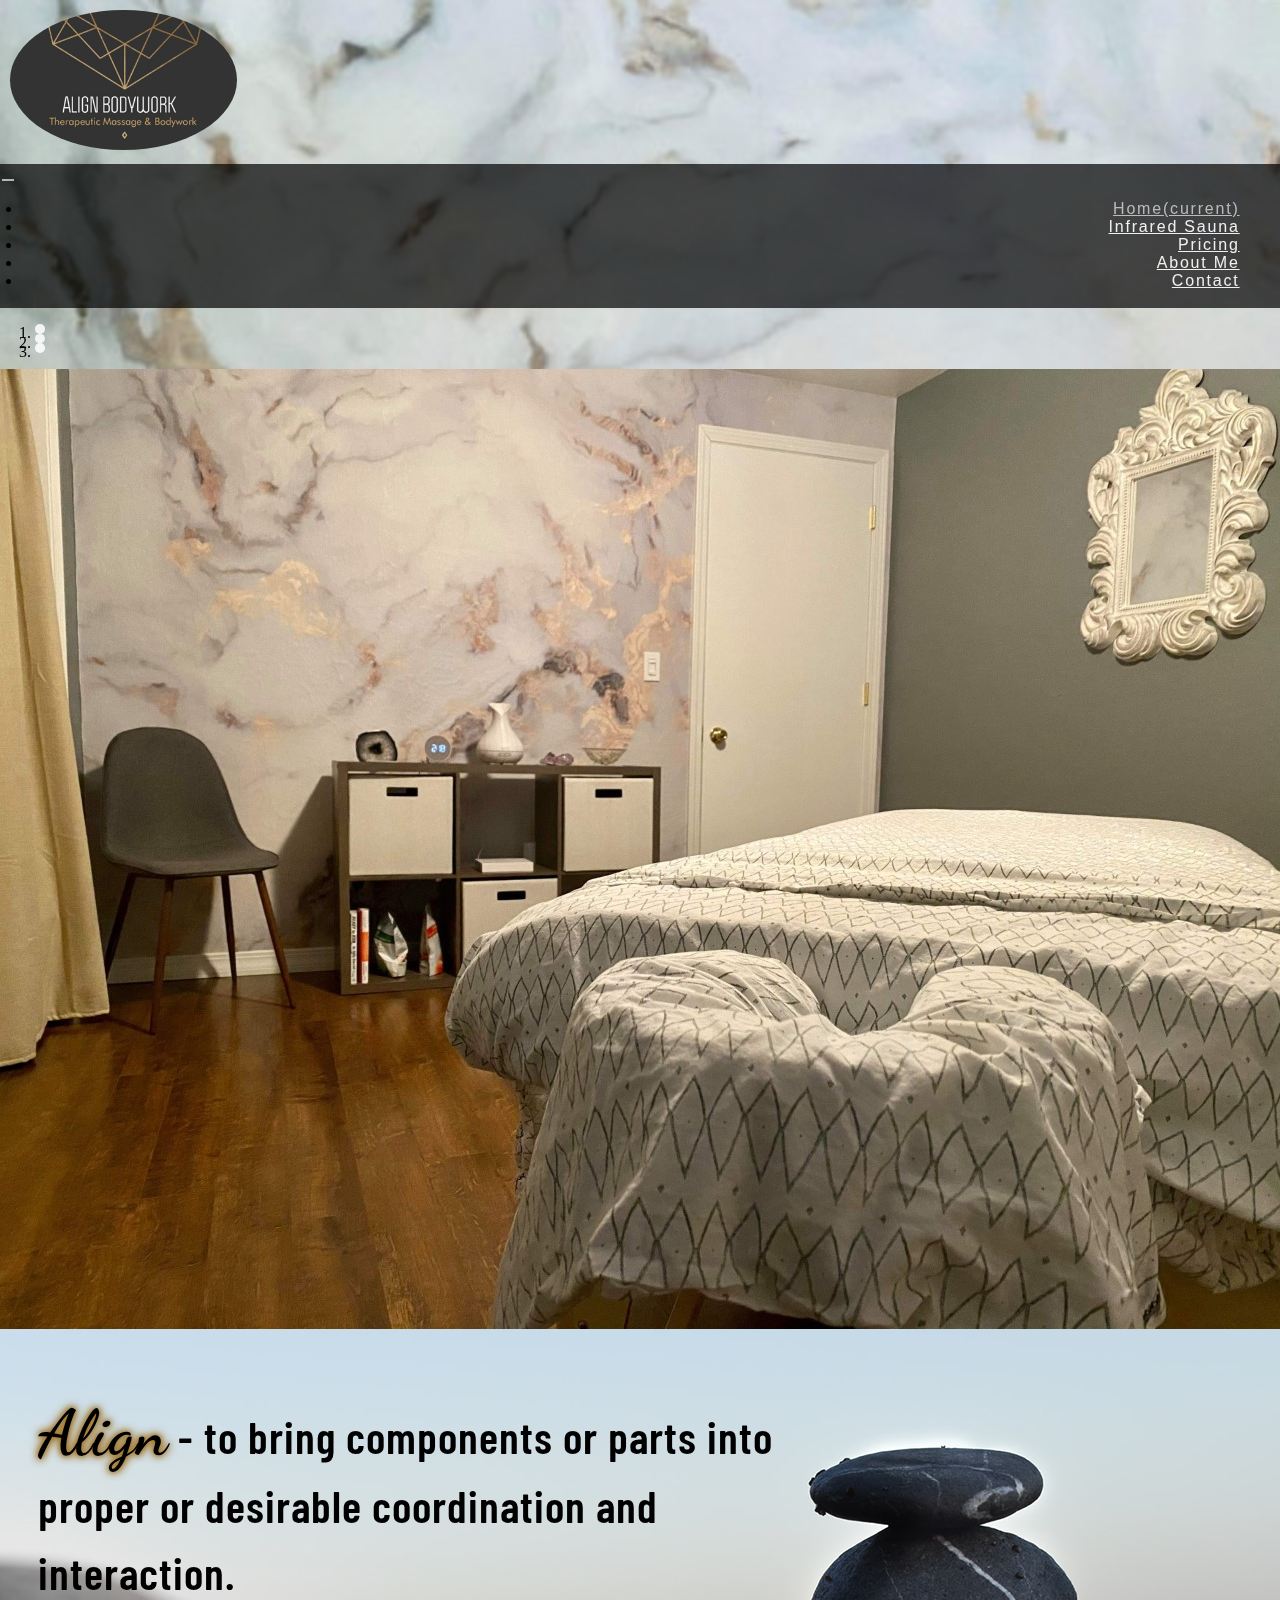
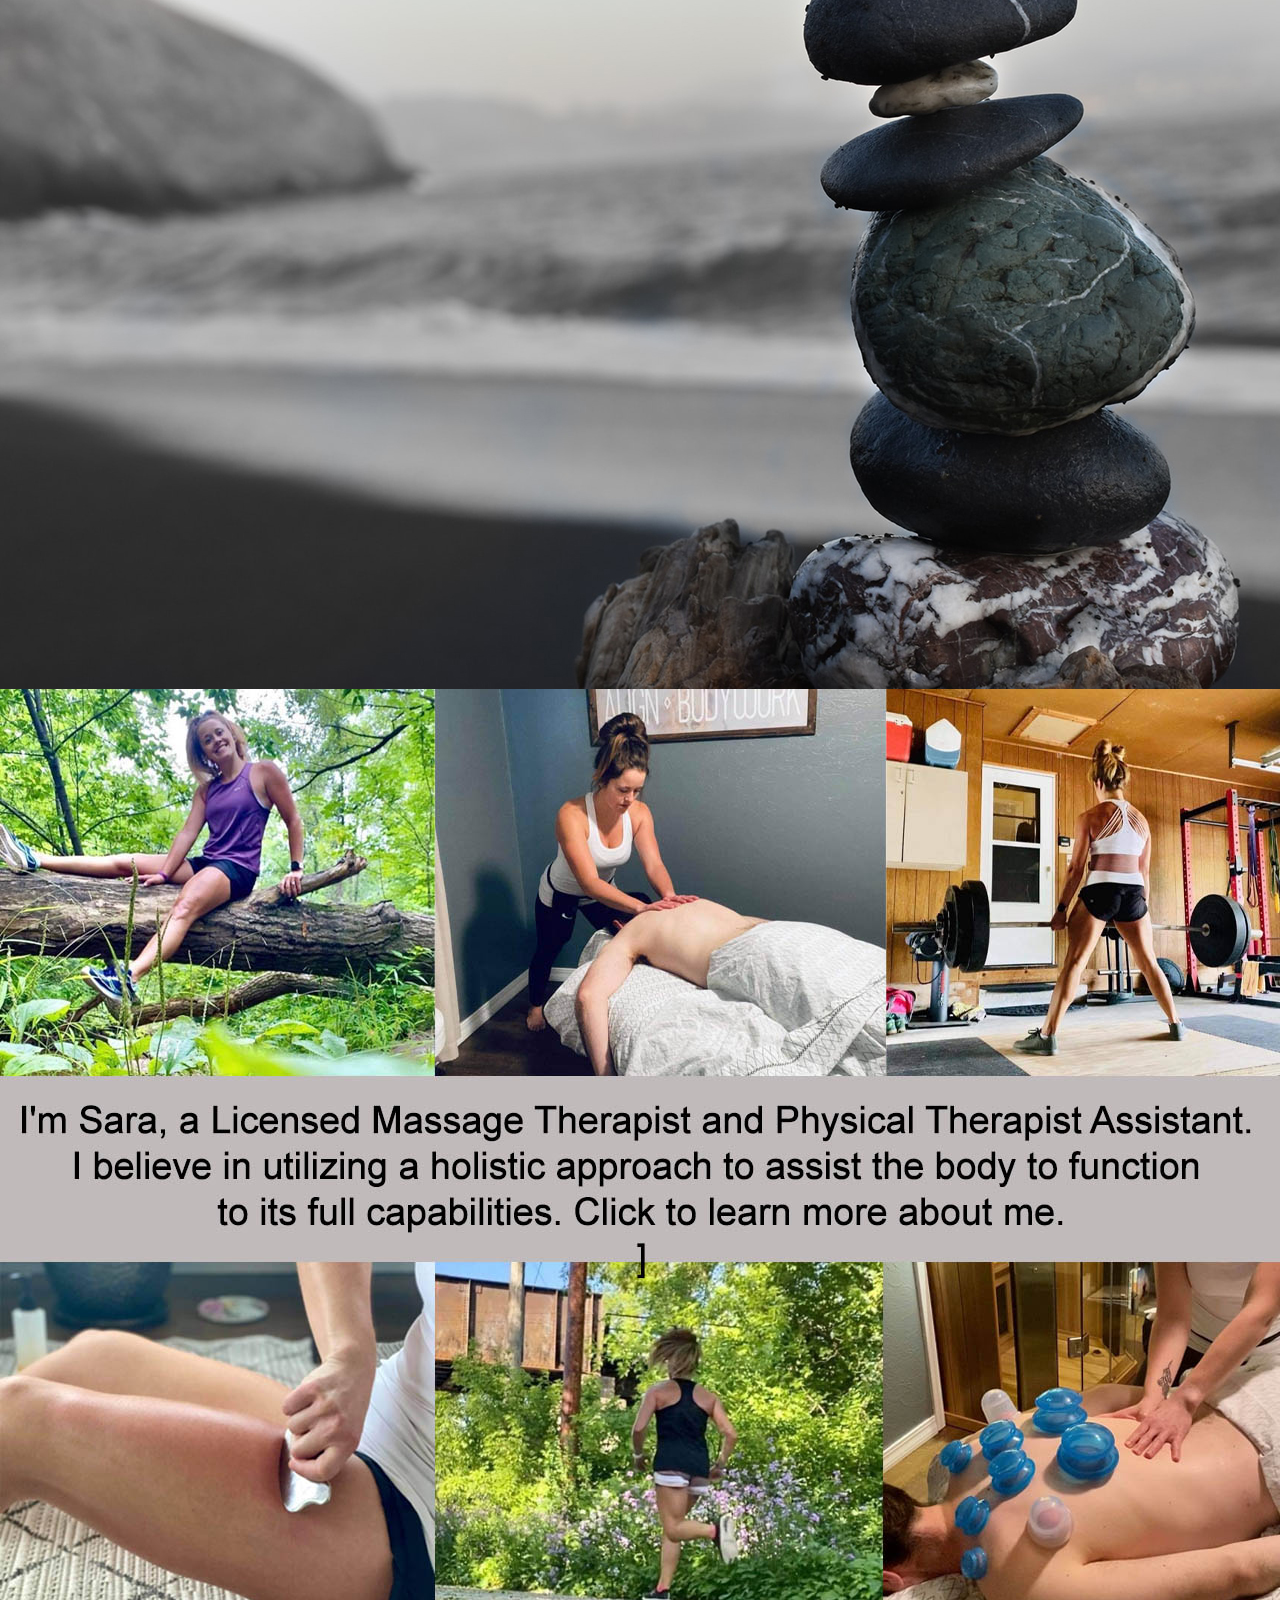
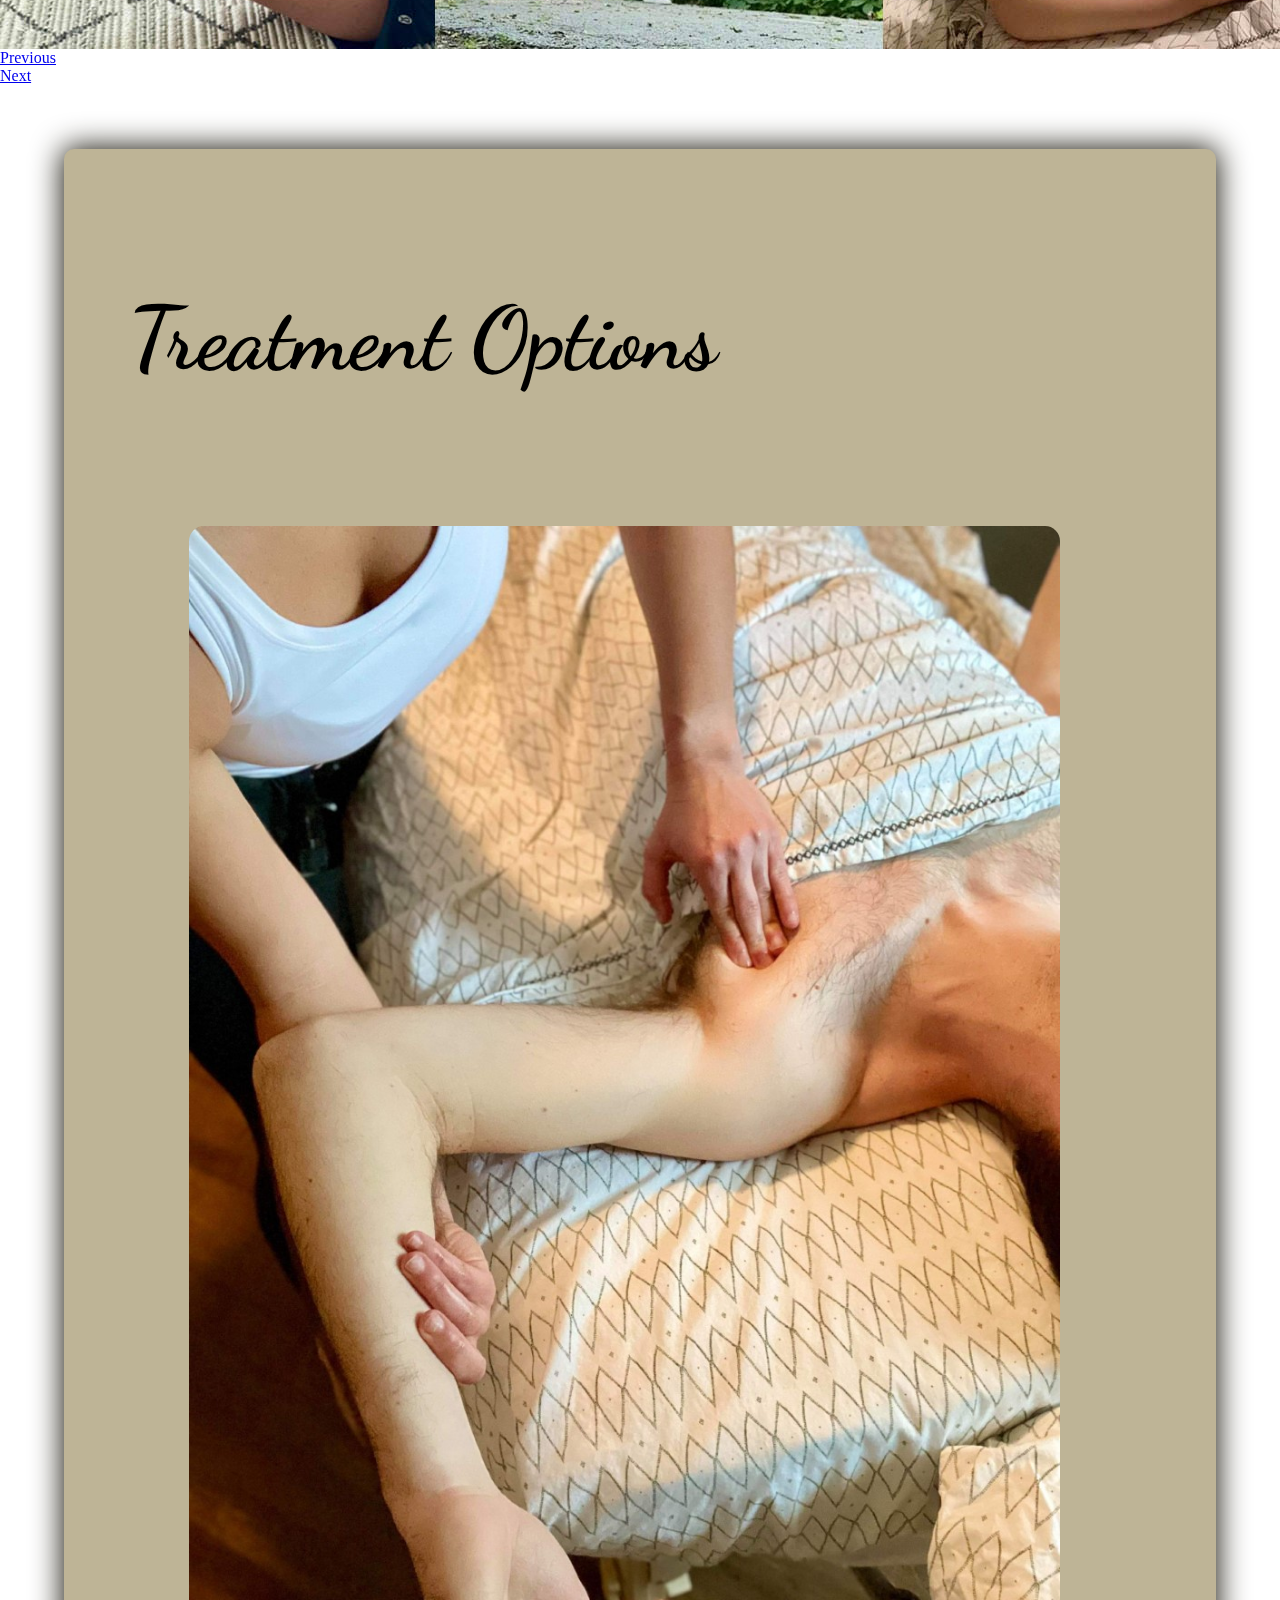
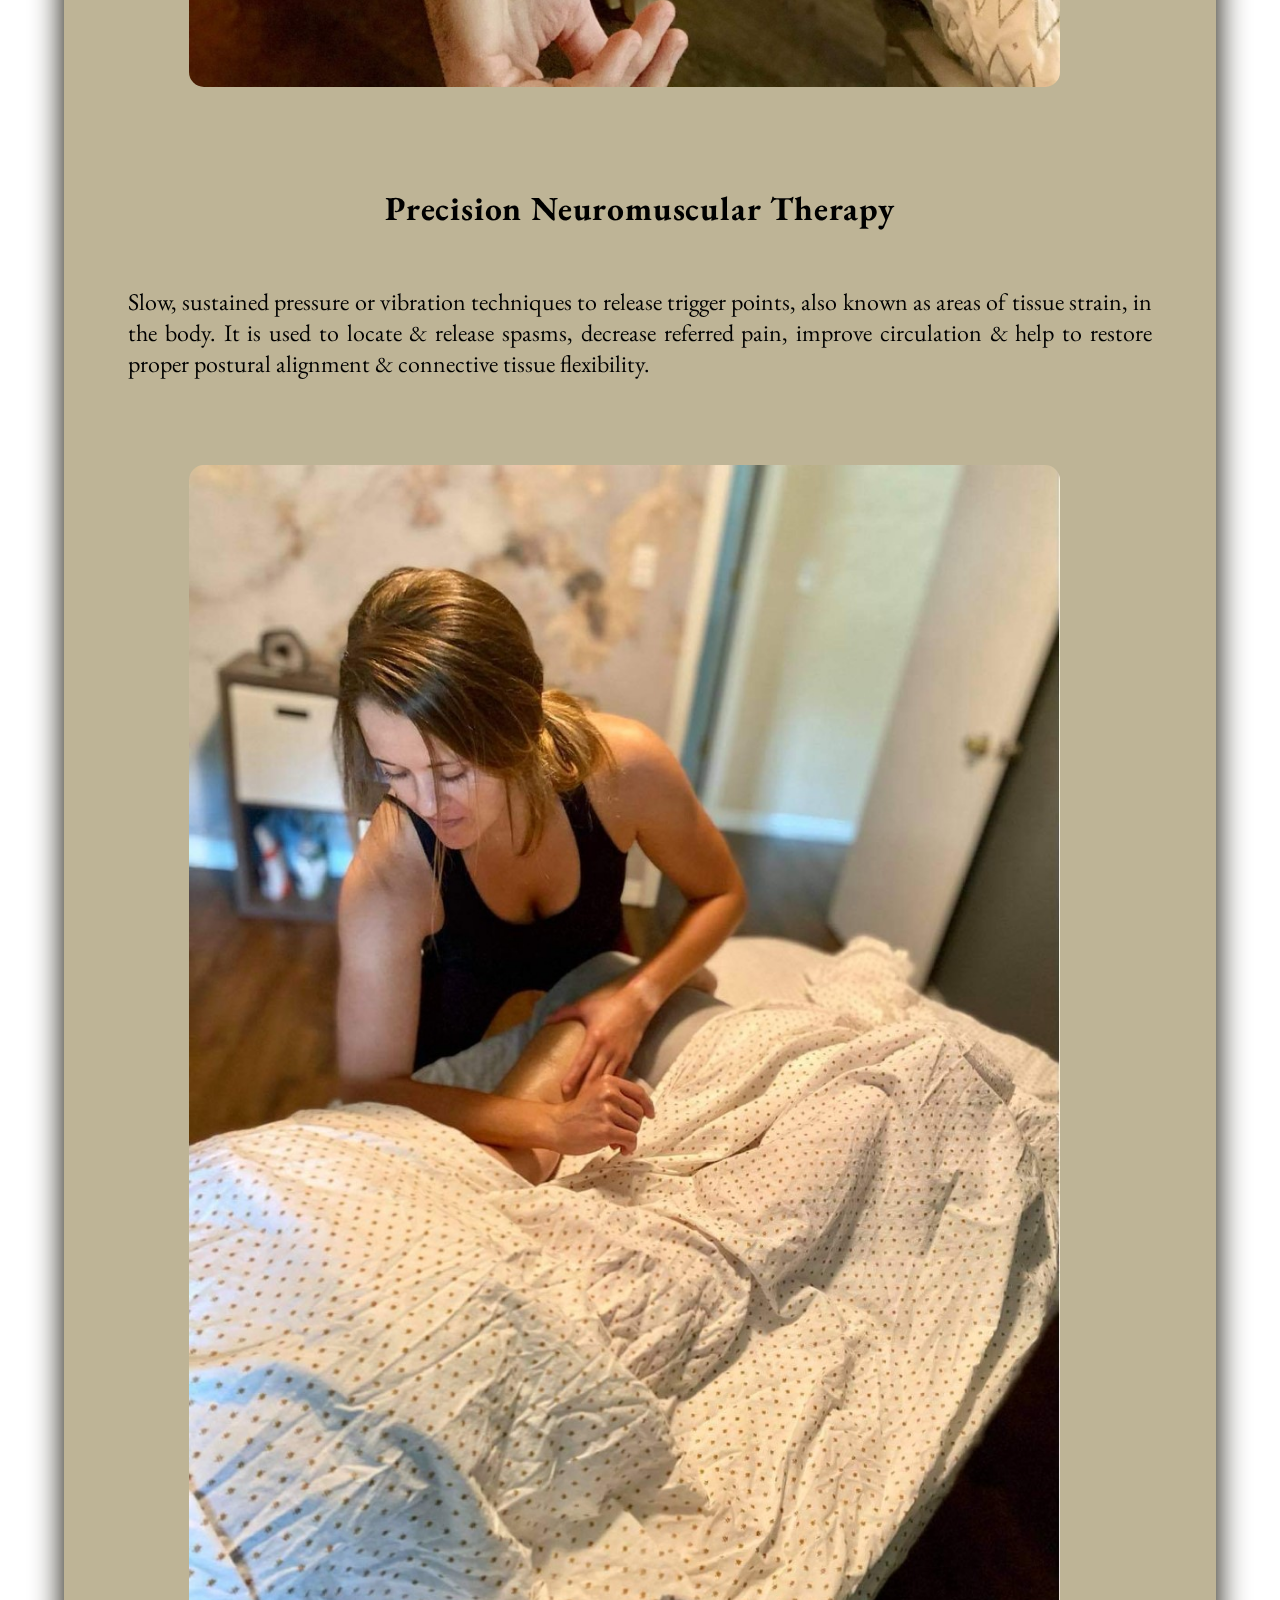
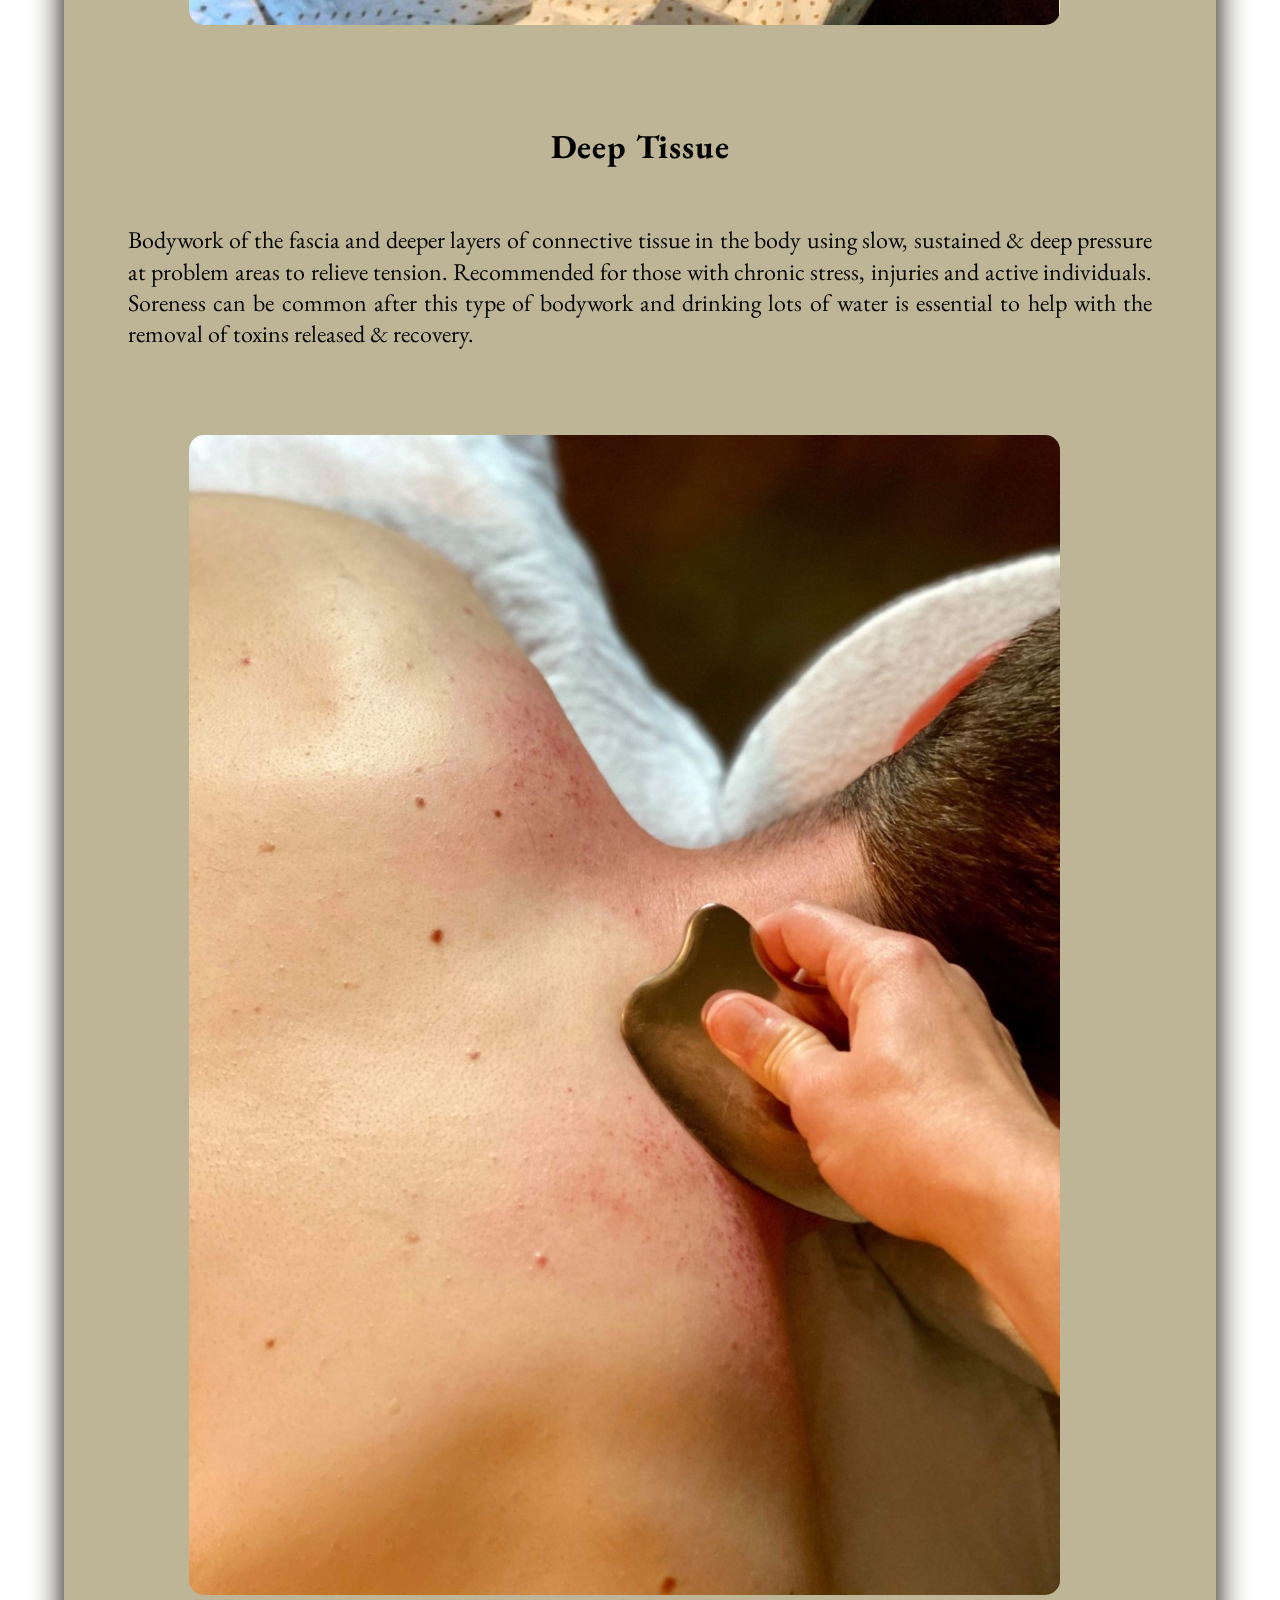
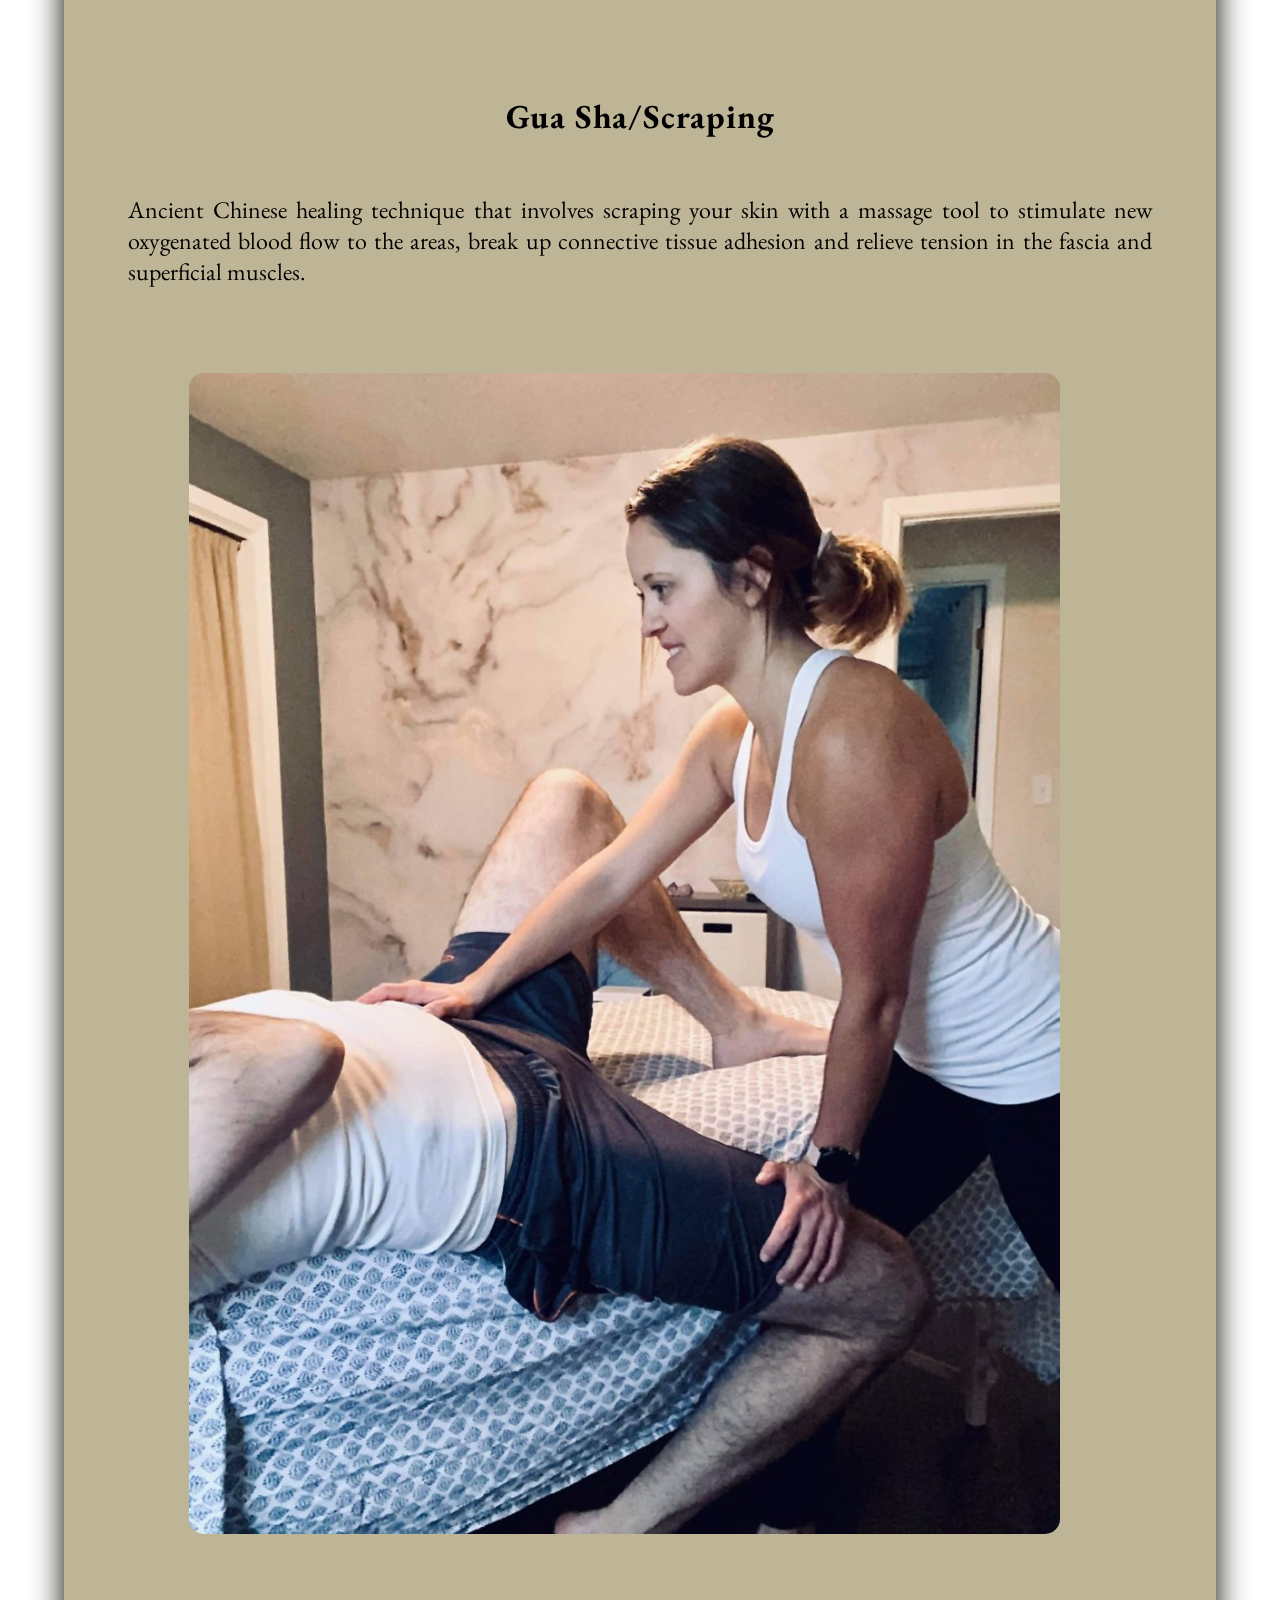
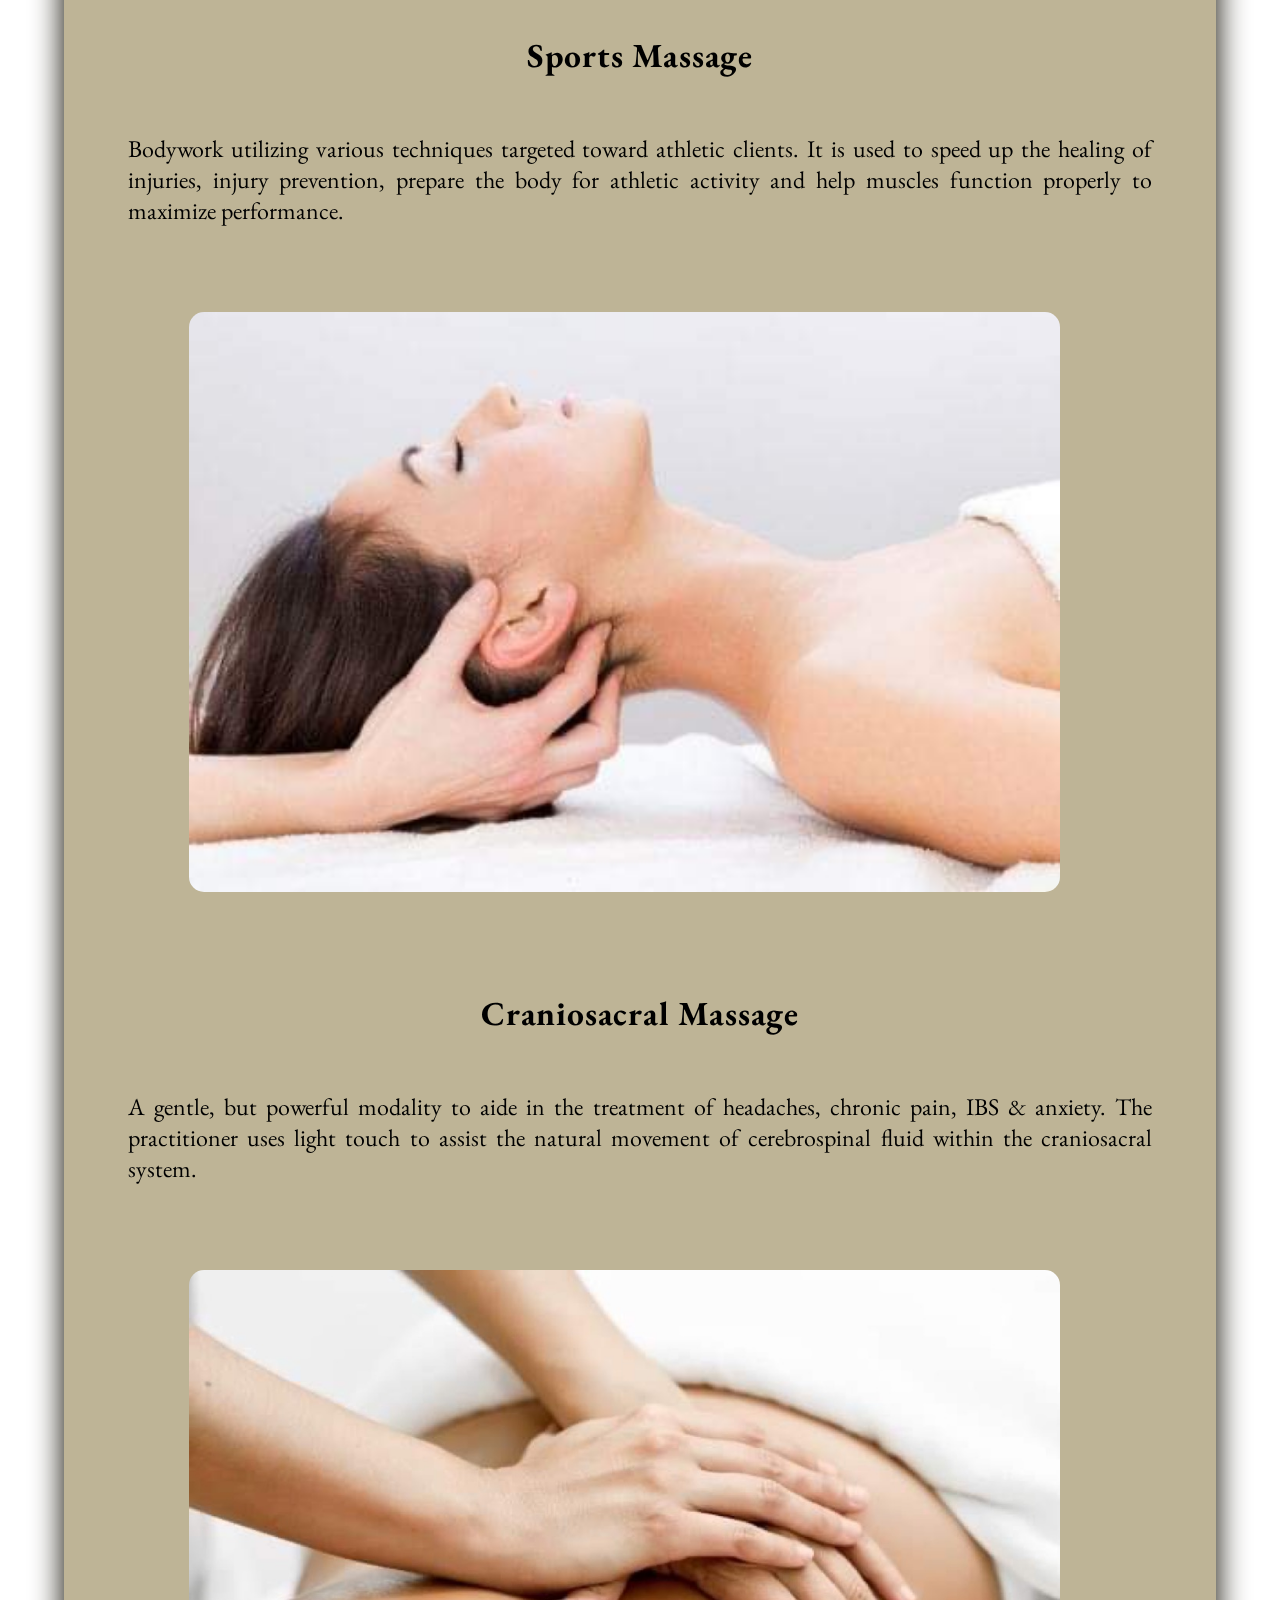
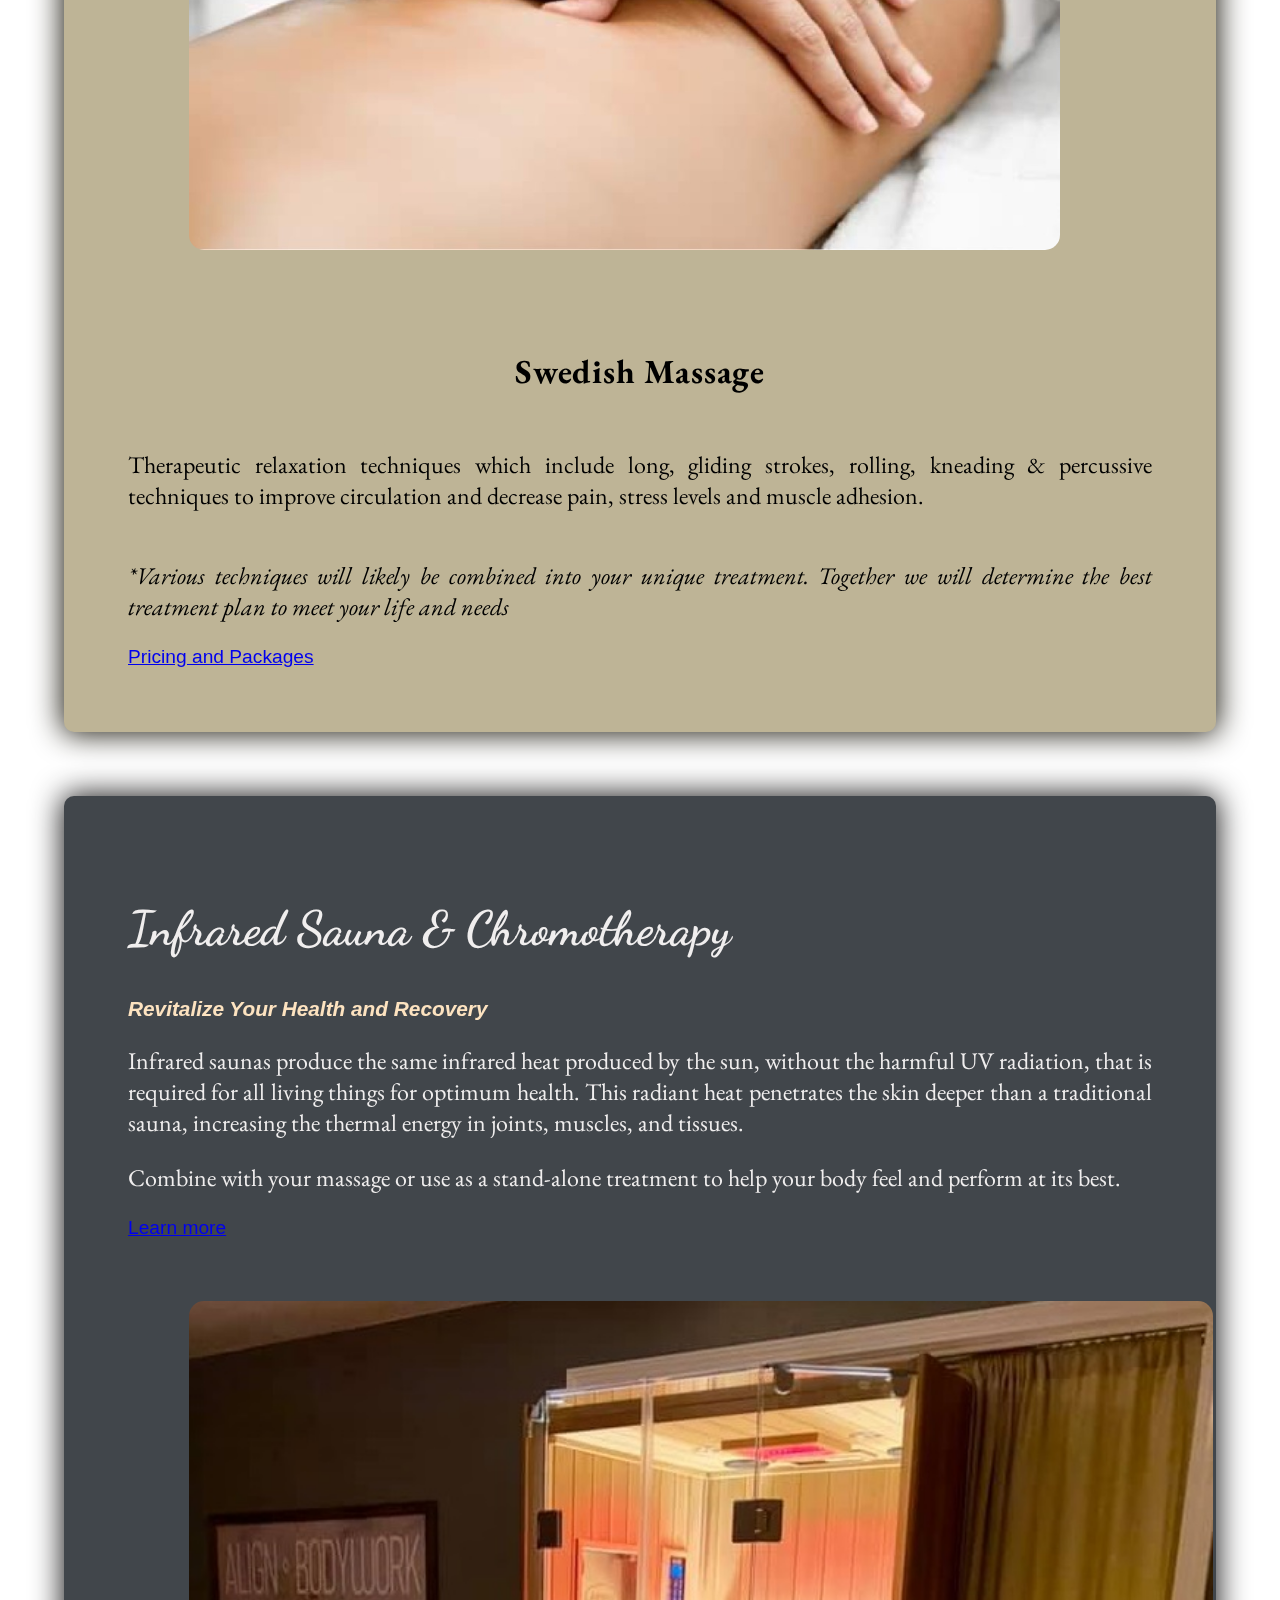
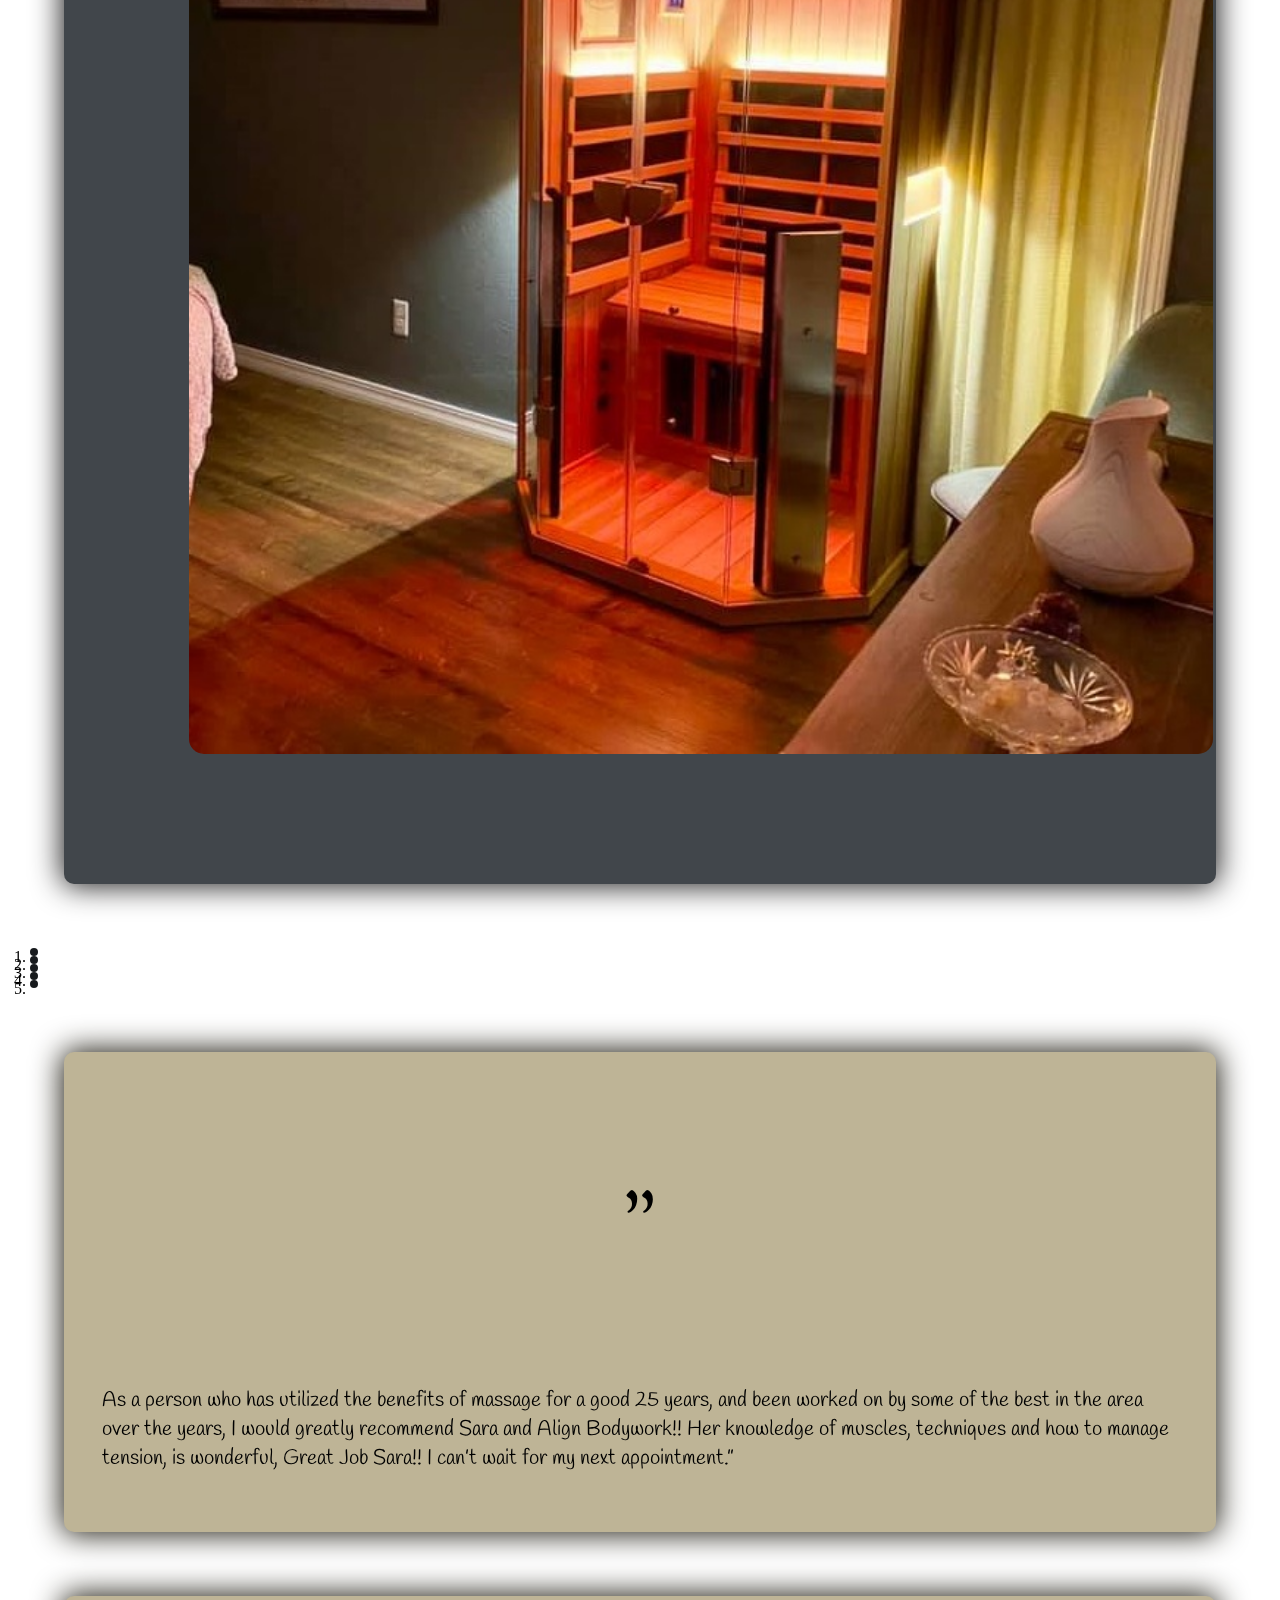
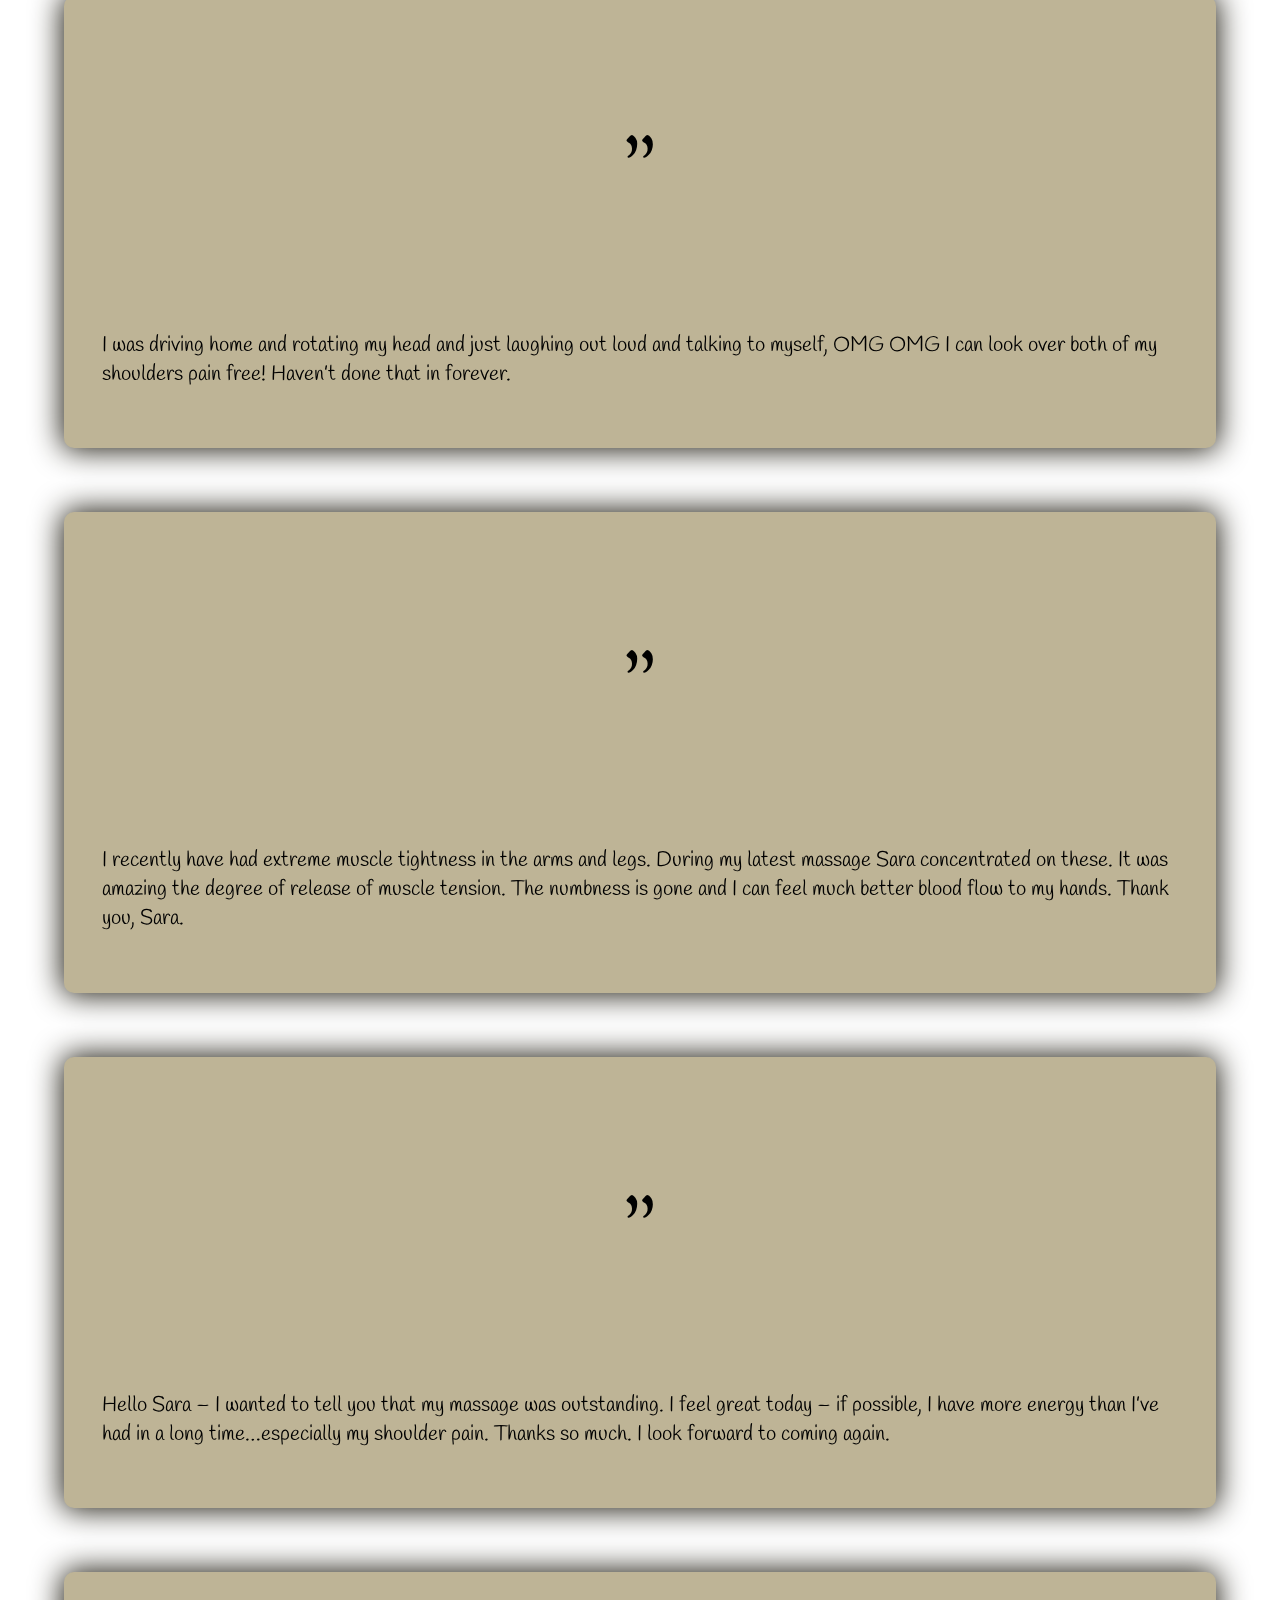
==== index.html @ d535e4ef "n/a" ====
<!DOCTYPE html>
<html lang="en">

<head>
    <meta charset="UTF-8">
    <meta name="viewport" content="width=device-width, initial-scale=1.0">
    <link rel="stylesheet" href="https://pro.fontawesome.com/releases/v5.10.0/css/all.css"
        integrity="sha384-AYmEC3Yw5cVb3ZcuHtOA93w35dYTsvhLPVnYs9eStHfGJvOvKxVfELGroGkvsg+p" crossorigin="anonymous" />
    <link rel="stylesheet" href="https://cdn.jsdelivr.net/npm/bootstrap@4.5.3/dist/css/bootstrap.min.css"
        integrity="sha384-TX8t27EcRE3e/ihU7zmQxVncDAy5uIKz4rEkgIXeMed4M0jlfIDPvg6uqKI2xXr2" crossorigin="anonymous">
    <link rel="stylesheet" href="styles.css">
    <link rel="preconnect" href="https://fonts.gstatic.com">
    <link
        href="https://fonts.googleapis.com/css2?family=Dancing+Script:wght@600;700&family=EB+Garamond:wght@400;500&family=Barlow+Condensed:wght@400;600&family=Handlee&family=Sorts+Mill+Goudy&family=Open+Sans:wght@400;600&display=swap"
        rel="stylesheet">
    <meta name="description"
        content="Therapeutic Massage & Bodywork in Green Bay, WI. Infrared sauna, massage, Gua Sha, and more.">
    <title>Align Bodywork</title>

</head>

<body>

    

    <img class="marble-bg" src="images/marble2.jpg" alt="massage-room-wall">

    <header class="logo-nav text-center">

        <a href="index.html"><img class="brand-logo" src="images/logo.png" alt="align-bodywork-logo"></a>

        <nav id="nav" class="navbar navbar-expand-md">
            <button class="navbar-toggler custom-toggler ml-auto" type="button" data-toggle="collapse"
                data-target="#navbarNavDropdown" aria-controls="navbarNavDropdown" aria-expanded="false"
                aria-label="Toggle navigation">
                <span class="navbar-toggler-icon"></span>
            </button>
            <div class="collapse navbar-collapse justify-content-center" id="navbarNavDropdown">
                <ul class="navbar-nav">
                    <li class="nav-item active">
                        <a class="nav-link bg-glow current-page" href="index.html">Home<span class="sr-only">(current)</span></a>
                    </li>
                    <li class="nav-item landscape-service-link">
                        <a class="nav-link bg-glow" href="index.html#services">Services</a>
                    </li>
                    <li class="nav-item">
                        <a class="nav-link bg-glow" href="infrared-sauna.html">Infrared Sauna</a>
                    </li>
                    <li class="nav-item">
                        <a class="nav-link bg-glow" href="pricing.html">Pricing</a>
                    </li>
                    <li class="nav-item">
                        <a class="nav-link bg-glow" href="about-me.html">About Me</a>
                    </li>
                    <li class="nav-item">
                        <a class="nav-link bg-glow" href="contact.html">Contact</a>
                    </li>
                </ul>
            </div>
        </nav>

    </header>


    <main id="carouselMain" class="carousel slide" data-ride="carousel" data-pause="false">
        <ol class="carousel-indicators">
            <li data-target="#carouselMain" data-slide-to="0" class="active indicator"></li>
            <li data-target="#carouselMain" data-slide-to="1" class="indicator"></li>
            <li data-target="#carouselMain" data-slide-to="2" class="indicator"></li>
            <!-- <li data-target="#carouselMain" data-slide-to="3" class="indicator"></li> -->
        </ol>
        <div class="carousel-inner">
            <div class="carousel-item active text-center carousel-textbox-dark" data-interval="80000">

                <img class="portrait-slide-img slide-1" src="images/carousel-1-portrait.jpg" class="d-block w-100"
                    alt="Align Bodywork massage table and room">

                <h2 class="carousel-1-text">Pain Relief • Injury Rehabilitation • Performance • Relaxation</h2>

                <img class="landscape-slide-img" src="images/carousel-1-landscape.jpg" class="d-block w-100"
                    alt="Align Bodywork massage table and room">

            </div>

            <div class="carousel-item" data-interval="80000">
                <div class="carousel-textbox-dark d-flex align-items-center">

                    <div class="col-12 portrait-slide-container p-0">
                        <img class="portrait-slide-img slide-2" src="images/carousel-2.jpg"
                            alt="Neatly stacked pile of smooth stones">
                        <h2 class="portrait-caption-stones"><span class="fancy-align">Align</span> - to bring components
                            or parts into proper or desirable
                            coordination <span style="line-height: 1.5;">and interaction.</span>
                        </h2>
                    </div>

                    <div class="text-center col p-0">

                        <div class="landscape-caption-stones col">
                            <p class="slide-caption text-center mx-auto"><span class="fancy-align">Align </span> - to
                                bring
                                components or parts into proper or desirable
                                coordination and <span style="line-height: 2;">interaction.</span>
                            </p>
                        </div>

                    </div>

                    <div class="col landscape-slide-container p-0">
                        <img class="landscape-slide-img" src="images/carousel-2.jpg"
                            alt="Neatly stacked pile of smooth stones">
                    </div>

                </div>
            </div>

            <div class="carousel-item" data-interval="80000">
                <div class="carousel-textbox-light d-flex flex-row">

                    <div class="col-12 portrait-slide-container p-0">
                        <a href="about-me.html"><img class="portrait-slide-img slide-3"
                                src="images/collage-portrait.jpg" alt="About me images of Sara including her running, weightlifting, performing Gua Sha, 
                                                    and cupping"></a>
                    </div>

                    <div class="col-12 landscape-slide-container p-0 align-items-center">
                        <div class="col">
                            <p class=" about-carousel-caption text-center mx-auto">I'm Sara, a Licensed Massage
                                Therapist and
                                Physical
                                Therapist Assistant. I believe in utilizing a holistic approach to assist the
                                body to
                                function to its full capabilities.
                            </p>
                            <div class="col-12 mx-auto text-center">
                                <a type="button" class="btn about-btn btn-light" href="about-me.html">More
                                    about me</a>
                            </div>
                        </div>
                        <img class="col landscape-slide-img about-collage p-0" src="images/collage-landscape.jpg"
                            alt="">
                    </div>

                </div>
            </div>


            <!-- <div class="carousel-item" data-interval="80000">
                <div class="slide carousel-textbox-dark d-flex align-items-center">
                    <div class="text-center col p-1 d-flex flex-column align-items-center">
                        <h4 class="infrared-slide-heading mb-2 mb-md-4 mb-lg-3">Experience the many benefits of an
                            Infrared Sauna </h4>
                        <div class="slide-caption mx-auto my-auto">
                            <ul class="my-auto">
                                <li>Faster muscle recovery</li>
                                <li>Ease joint pain and stiffness</li>
                                <li>Stress and fatigue reduction</li>
                                <li>Healthier skin</li>
                                <li>Increase metabolism</li>
                                <li>and more!</li>
                            </ul>
                        </div>
                    </div>
                    <div class="col p-0">

                        <img class="portrait-slide-img slide-4" src="images/carousel-4-portrait.jpg"
                            alt="Infrared Sauna photo at Align Bodywork">

                        <img class="landscape-slide-img" src="images/carousel-4-landscape.jpg"
                            alt="Infrared Sauna photo at Align Bodywork">

                    </div>
                </div>
            </div> -->

        </div>

        <a class="carousel-control-prev" href="#carouselMain" role="button" data-slide="prev">
            <span class="carousel-control-prev-icon" aria-hidden="true"></span>
            <span class="sr-only">Previous</span>
        </a>
        <a class="carousel-control-next" href="#carouselMain" role="button" data-slide="next">
            <span class="carousel-control-next-icon" aria-hidden="true"></span>
            <span class="sr-only">Next</span>
        </a>
    </main>



    <section class="massage-therapy-options container-fluid w-100" id="services">
        <div class="row services-grid light-box">
            <h2 class="massage-therapy-heading text-center col-12 mt-md-2 mb-3 mb-md-4 p-0">Treatment Options</h2>
            <div class="col-11 col-sm-8 col-md-6 col-lg-5 mx-auto text-center">
                <img class="massage-therapy-img mx-auto" src="images/precision-neuromuscular-therapy.jpg"
                    alt="precision-neuromuscular-therapy-img">
            </div>
            <div class="massage-therapy-text-container col-12 col-md-6 col-lg-7 my-auto">
                <h3 class="treatment-label">Precision Neuromuscular Therapy</h3>
                <p class="main-page-font mb-5 my-md-auto">Slow, sustained pressure or vibration techniques to
                    release
                    trigger
                    points, also
                    known as areas of tissue strain, in the body. It is used to locate & release spasms,
                    decrease
                    referred pain, improve
                    circulation & help to restore proper postural alignment & connective tissue flexibility.</p>
            </div>

            <div class="col-11 col-sm-8 col-md-6 col-lg-5 mx-auto text-center">
                <img class="massage-therapy-img mx-auto mx-auto" src="images/deep-tissue-massage.jpg"
                    alt="deep-tissue-massage-img">
            </div>
            <div class="massage-therapy-text-container col-12 col-md-6 col-lg-7 my-auto">
                <h3 class="treatment-label">Deep Tissue</h3>
                <p class="main-page-font mb-5 my-md-auto">Bodywork of the fascia and deeper layers of
                    connective tissue
                    in
                    the body using slow, sustained & deep
                    pressure at problem areas to relieve tension. Recommended for those with chronic stress,
                    injuries and active
                    individuals. Soreness can be common after this type of bodywork and drinking lots of water
                    is
                    essential to help with the
                    removal of toxins released & recovery.</p>
            </div>

            <div class="col-11 col-sm-8 col-md-6 col-lg-5 mx-auto text-center">
                <img class="massage-therapy-img mx-auto mx-auto" src="images/gua-sha.jpg" alt="gua-sha-scraping-img">
            </div>
            <div class="massage-therapy-text-container col-12 col-md-6 col-lg-7 my-auto">
                <h3 class="treatment-label">Gua Sha/Scraping</h3>
                <p class="main-page-font mb-5 my-md-auto">Ancient Chinese healing technique that involves
                    scraping your
                    skin
                    with a massage tool to stimulate new
                    oxygenated blood flow to the areas, break up connective tissue adhesion and relieve tension
                    in
                    the fascia and
                    superficial muscles.</p>
            </div>

            <div class="col-11 col-sm-8 col-md-6 col-lg-5 mx-auto text-center">
                <img class="massage-therapy-img mx-auto mx-auto" src="images/sports-massage.jpg"
                    alt="sports-massage-img">
            </div>
            <div class="massage-therapy-text-container col-12 col-md-6 col-lg-7 my-auto">
                <h3 class="treatment-label">Sports Massage</h3>
                <p class="main-page-font mb-5 my-md-auto">Bodywork utilizing various techniques targeted toward
                    athletic
                    clients. It is used to speed up the healing of
                    injuries, injury prevention, prepare the body for athletic activity and help muscles
                    function
                    properly to maximize
                    performance.</p>
            </div>

            <div class="col-11 col-sm-8 col-md-6 col-lg-5 mx-auto text-center">
                <img class="massage-therapy-img mx-auto mx-auto" src="images/craniosacral-massage.jpg"
                    alt="craniosacral-massage-img">
            </div>
            <div class="massage-therapy-text-container col-12 col-md-6 col-lg-7 my-auto">
                <h3 class="treatment-label">Craniosacral Massage</h3>
                <p class="main-page-font mb-5 my-md-auto">A gentle, but powerful modality to aide in the
                    treatment of
                    headaches, chronic pain, IBS & anxiety. The
                    practitioner uses light touch to assist the natural movement of cerebrospinal fluid within
                    the
                    craniosacral system.</p>
            </div>

            <div class="col-11 col-sm-8 col-md-6 col-lg-5 mx-auto text-center">
                <img class="massage-therapy-img mx-auto mx-auto" src="images/swedish-massage.jpg"
                    alt="swedish-massage-img">
            </div>
            <div class="massage-therapy-text-container col-12 col-md-6 col-lg-7 my-auto">
                <h3 class="treatment-label">Swedish Massage</h3>
                <p class="main-page-font mb-5 my-md-auto">Therapeutic relaxation techniques which include long,
                    gliding strokes, rolling, kneading & percussive
                    techniques to improve circulation and decrease pain, stress levels and muscle adhesion.</p>
            </div>

            <div class="col-12 col-lg-9 mx-auto text-center my-xl-5 my-3 main-page-font">
                <p><em>
                        *Various techniques will likely be combined into your unique treatment. Together we will
                        determine the best treatment plan to meet your <span style="white-space: nowrap;">life and
                            needs</span>
                    </em></p>
            </div>

            <div class="col-12 text-center">
                <a type="button" class=" btn btn-dark pricing-btn my-4 my-lg-2" href="pricing.html">Pricing and
                    Packages</a>
            </div>
        </div>
    </section>

    <section class="infrared-sauna-main container-fluid w-100">
        <div class="row infrared-grid-main dark-box mb-0">
            <div class="col-lg-6 order-sm-1 my-auto">
                <div class="text-center my-3">
                    <h2 class="infrared-heading-main my-4 p-0">Infrared Sauna & Chromotherapy</h2>
                    <h3 class="infrared-subheading-main my-4"><em>Revitalize Your Health and Recovery</em></h3>
                    <p class="infrared-benefits-desktop-main main-page-font mb-3">Infrared saunas produce the same
                        infrared heat
                        produced by the sun, without the harmful UV radiation, that is required for all living
                        things for optimum health. This radiant heat penetrates the skin deeper than a traditional
                        sauna, increasing the thermal energy in joints, muscles, and tissues.</p>
                    <p class="infrared-benefits-desktop-main main-page-font mb-3">Combine with your massage or use as a
                        stand-alone
                        treatment to help your body feel and perform at its best.</p>

                </div>
                <div class="col btn-sauna-lg-container text-center">
                    <a type="button" class=" btn btn-light sauna-btn my-4" href="infrared-sauna.html">Learn more</a>
                </div>
            </div>

            <div class="col-lg-6 col-md-10 col-12 order-sm-2 my-auto mx-auto text-center">
                <img class="infrared-img-main mx-auto" src="images/infrared-sauna.jpg" alt="infrared-sauna-img">
                <p class="infrared-benefits-mobile-main main-page-font mt-3">Infrared saunas produce the same infrared
                    heat
                    produced by the sun, without the harmful UV radiation, that is required for all living
                    things for optimum health. This radiant heat penetrates the skin deeper than a traditional
                    sauna, increasing the thermal energy in joints, muscles, and tissues.</p>
                <p class="infrared-benefits-mobile-main main-page-font">Combine with your massage or use as a
                    stand-alone
                    treatment to help your body feel and perform at its best.</p>
                <div class="col order-3 btn-sauna-sm-container col-12 my-auto text-center">
                    <a type="button" class=" btn btn-light sauna-btn my-4" href="infrared-sauna.html">Learn more</a>
                </div>
            </div>


        </div>
    </section>

    <section class="testimonials">
        <main id="carouselTestimonials" class="carousel slide" data-ride="carousel" data-pause="false">
            <div class="carousel-inner">
                <div class="testimonial-container container-fluid mx-auto">
                    <ol class="carousel-indicators col-12 w-100 mx-auto mb-1">
                        <li data-target="#carouselMain" data-slide-to="0" class="active indicator"></li>
                        <li data-target="#carouselMain" data-slide-to="1" class="indicator"></li>
                        <li data-target="#carouselMain" data-slide-to="2" class="indicator"></li>
                        <li data-target="#carouselMain" data-slide-to="2" class="indicator"></li>
                        <li data-target="#carouselMain" data-slide-to="2" class="indicator"></li>
                    </ol>
                    <div class="row testimonial-text">
                        <div class="carousel-item active" data-interval="12000">
                            <div class="col-10 col-md-7 col-lg-6 col-xl-5 mx-auto testimonial-cell light-box py-0">
                                <p class="testimonial-header mt-auto mb-0">"</p>
                                <p class="testimonial-quote text-center mt-0 mb-auto">As a person who has utilized the
                                    benefits of massage for a good 25 years, and been worked on by some of the best in
                                    the
                                    area over the years, I would greatly recommend Sara and Align Bodywork!! Her
                                    knowledge of muscles, techniques and how to
                                    manage tension, is wonderful, Great Job Sara!! I can’t wait for my next
                                    appointment.”

                                </p>
                            </div>
                        </div>

                        <div class="carousel-item" data-interval="8000">
                            <div class="col-10 col-md-7 col-lg-6 col-xl-5 mx-auto testimonial-cell light-box py-0">
                                <p class="testimonial-header mt-auto mb-0">"</p>
                                <p class="testimonial-quote text-center mt-0 mb-auto">I was driving home and rotating
                                    my head and just laughing out loud and talking to myself, OMG OMG I can look over
                                    both
                                    of my shoulders pain free! Haven’t done that in forever.
                                </p>
                            </div>
                        </div>

                        <div class="carousel-item" data-interval="12000">
                            <div class="col-10 col-md-7 col-lg-6 col-xl-5 mx-auto testimonial-cell light-box py-0">
                                <p class="testimonial-header mt-auto mb-0">"</p>
                                <p class="testimonial-quote text-center mt-0 mb-auto">I recently have had extreme muscle
                                    tightness in the
                                    arms
                                    and legs.
                                    During my latest massage Sara concentrated on these.
                                    It was amazing the degree of release of muscle tension. The numbness is gone and
                                    I
                                    can feel
                                    much better blood flow to my
                                    hands. Thank you, Sara.
                                </p>
                            </div>
                        </div>

                        <div class="carousel-item" data-interval="10000">
                            <div class="col-10 col-md-7 col-lg-6 col-xl-5 mx-auto testimonial-cell light-box py-0">
                                <p class="testimonial-header mt-auto mb-0">"</p>
                                <p class="testimonial-quote text-center mt-0 mb-auto">Hello Sara – I wanted to tell you
                                    that my massage was outstanding. I feel great today – if possible, I have more
                                    energy
                                    than I’ve had in a long time…especially my shoulder pain. Thanks so much. I look
                                    forward to coming again.
                                </p>
                            </div>
                        </div>

                        <div class="carousel-item" data-interval="12000">
                            <div class="col-10 col-md-7 col-lg-6 col-xl-5 mx-auto testimonial-cell light-box py-0">
                                <p class="testimonial-header mt-auto mb-0">"</p>
                                <p class="testimonial-quote text-center mt-0 mb-auto">Thanks again, that was a great way
                                    to start
                                    my week!!!
                                    Felt
                                    like a
                                    million bucks all day – got in a pretty good workout
                                    mid-afternoon and I have a bunch of hip maintenance stuff I do pretty routinely
                                    – I
                                    noticed
                                    a huge improvement in hip
                                    internal rotation on my bum hip which I’m super excited about.
                                </p>
                            </div>
                        </div>

                    </div>
                </div>
            </div>
            <a class="carousel-control-prev" href="#carouselTestimonials" role="button" data-slide="prev">
                <span class="carousel-control-prev-icon mr-auto mx-md-auto" aria-hidden="true"></span>
                <span class="sr-only">Previous</span>
            </a>
            <a class="carousel-control-next" href="#carouselTestimonials" role="button" data-slide="next">
                <span class="carousel-control-next-icon ml-auto mx-md-auto" aria-hidden="true"></span>
                <span class="sr-only">Next</span>
            </a>
        </main>
    </section>

    <section class="contact container-fluid px-4">
        <div class="row py-4 justify-content-center">
            <div class="col-12 col-md-6 my-auto text-center">
                <h4 class="main-page-font mx-auto my-auto text-center">Are you looking for a more holistic approach to
                    managing your
                    health,
                    pain,
                    athletic
                    performance
                    or simply want
                    to feel
                    restored and aligned?
                </h4>
                <h4 class="main-page-font mx-auto text-center mt-4">Get in touch to book a consultation.</h4>
                <div class="massage-table-mobile col-12 mx-auto text-center">
                    <img class="massage-table mx-auto my-2" src="images/massage-table.jpg"
                        alt="massage-table-align-bodywork-room">
                </div>

                <a class="phone-number bg-glow" style="color: rgb(238, 230, 185);"
                    href="tel:+1-920-680-7428">920-680-7428</a>

                <div class="socials my-4 text-center">
                    <a class="social-icon bg-glow" href="https://www.facebook.com/alignbodyworkllc"><i
                            class="fab fa-facebook-f"></i></a>
                    <a class="social-icon bg-glow" href="https://www.instagram.com/align_bodywork/"><i
                            class="fab fa-instagram"></i></a>
                    <a class="social-icon bg-glow" href="mailto:alignbodywork@protonmail.com"><i
                            class="fas fa-envelope"></i></a>

                </div>
                <p class="green-bay">Green Bay, Wisconsin</p>
            </div>
            <div class="col-md-6 col-lg-4 massage-table-desktop text-center my-auto">
                <img class="massage-table mx-auto my-auto" src="images/massage-table.jpg" alt="">
            </div>
        </div>

    </section>






    <script src="https://code.jquery.com/jquery-3.5.1.slim.min.js"
        integrity="sha384-DfXdz2htPH0lsSSs5nCTpuj/zy4C+OGpamoFVy38MVBnE+IbbVYUew+OrCXaRkfj"
        crossorigin="anonymous"></script>
    <script src="https://cdn.jsdelivr.net/npm/bootstrap@4.5.3/dist/js/bootstrap.bundle.min.js"
        integrity="sha384-ho+j7jyWK8fNQe+A12Hb8AhRq26LrZ/JpcUGGOn+Y7RsweNrtN/tE3MoK7ZeZDyx"
        crossorigin="anonymous"></script>
    <script src="index.js"></script>
</body>
<footer>
    <footer id='footer'>



        <!-- <p class="Copyright">© Copyright 2020 Ryan Jolly</p> -->

    </footer>
</footer>

</html>
---- styles.css ----
:root {
  --section-padding: 10% 2%;
  --section-margin: 15% 0;
  --serif-font: 'EB Garamond', serif;
  --sans-serif: Arial, Helvetica, sans-serif;
  --cursive-font: 'Dancing Script', cursive;
  --handwriting-font: 'Handlee', cursive;
  --cursive-heading: #BACFE6;
  --light-font: rgb(240, 238, 238);
  --dark-font: black;
  /* --dark-not-box-bg: rgb(18, 20, 22); */
  --light-box-bg: rgb(190, 180, 150);
  --dark-box-bg: rgb(65, 70, 75);
  --dark-not-box-bg:rgb(26, 29, 32);
  --bg-glow: 0 0 20px #996f35, 0 0 15px #996f35, 0 0 10px #996f35;
}

/* Makes position: absolute bottom:(footer height) keep footer at bottom of all pages */
html{
    position: relative;
    min-height: 100%;
}

body{
    margin: 0;
    padding: 0;
}

/* Full site marble background image */
.marble-bg {
  position: fixed; 
  top: 0; 
  left: 0; 
  min-width: 100%;
  min-height: 120vh;
  z-index: -1;
}

.light-box{
    background-color: var(--light-box-bg);
    border-radius: 10px;
    box-shadow: 0 0 10px 1px rgb(39, 35, 20);
    color: var(--dark-font);
    padding: var(--section-padding);
    margin: var(--section-margin);
}

.dark-box{
    background-color: var(--dark-box-bg);
    border-radius: 10px;
    box-shadow: 0 0 10px 1px rgb(31, 30, 30);
    color: var(--light-font);
    padding: var(--section-padding);
    margin: var(--section-margin);
}

.btn:hover{
   transform: scale(.98);
}

.bg-glow:hover{
    text-decoration: none;
    text-shadow: var(--bg-glow);
    transform: scale(1.1);
    transition: .5s;
}

ul, ol{
    padding-inline-start: 20px;
}

/* Main page fonts (Treatment options summary, infrared sauna description, contact section) */
.main-page-font{
   font-family: var(--serif-font);
   font-size: 1.3rem;
   font-weight: 400;
   line-height: 1.2;
   text-align: justify;
}

/* logo top left corner */
.brand-logo{
    animation-name: glow-in-out;
    animation-duration: 4s;
    animation-timing-function: ease-in-out;
    border-radius: 50%;
    margin: 15px 0 0;
    height:160px;
    transition: .5s;
}

@keyframes glow-in-out{
    0%{
        text-shadow: none;
        
    }

    50%{
        box-shadow: 0 0 30px #996f35, 0 0 50px #996f35;
    }

      0%{
        text-shadow: none;
        
    }
}

.brand-logo:hover{
    box-shadow: var(--bg-glow);
}

/* Navbar on main page */
.navbar{
    background-color: transparent;
 }

 /* Only shows "Services" in navbar on landscape screen */
 .landscape-service-link{
     display: none;
}

#navbarNavDropdown .nav-item .current-page{
color: rgb(105, 105, 105);
}

#nav .nav-link{
    color: var(--dark-font);
    display: inline-block;
    font-family: var(--sans-serif);
    font-size: 1rem;
    font-weight: 600;
    letter-spacing: normal;
    padding: 10px 0;
    text-align: right;
    transition: .5s;
} 

/* aligns anchor tags in the nav to right side in toggler dropdown */
.nav-item{
    text-align: right;
}

/* hamburger button modifications*/
.custom-toggler.navbar-toggler { 
    border: 1px;
    border-color: rgba(0, 0, 0, 0.6); 
    position: relative;
} 

button.navbar-toggler{
    opacity: .7;
    outline: none;
    transition: .5s;
}

button.navbar-toggler:hover{
    opacity: 1;
    transform: scale(1.1);
}

.custom-toggler .navbar-toggler-icon { 
    background-image: url( 
"data:image/svg+xml;charset=utf8,%3Csvg viewBox='0 0 32 32' xmlns='http://www.w3.org/2000/svg'%3E%3Cpath stroke='rgba(0, 0, 0, .8)' stroke-width='2.5' stroke-linecap='round' stroke-miterlimit='10' d='M4 8h24M4 16h24M4 24h24'/%3E%3C/svg%3E"); 
        } 

#navbarNavDropdown{
    transition: .8s;
}

/* Carousel */
.arrow {
  display: none;
}

#carouselMain .carousel-control-prev-icon,#carouselMain .carousel-control-next-icon{
    display: none;
}

/* modifies carousel indicators */
.carousel-indicators li {
    background-color: rgba(255, 255, 255, 0.85);
    border-radius: 50%;
    width: .6rem;
    height: .6rem;
    margin: 0 15px;
}


/* Image options dependent on screen size within carousel */
.landscape-slide-container, .landscape-slide-img,.landscape-caption-stones{
    display: none;
}

.portrait-slide-container{
    display: flex;
    direction: column;
    position: relative;
    /* object-fit: cover; */
    width: 100%;
}

.portrait-slide-img{
    display: block;
    width: 100%;
    position: relative;
}

/* slides with textbox */
.carousel-textbox-dark{
    background-color: rgb(25, 27, 27);
    color: var(--light-font);
}

.carousel-textbox-light{
    background-color: var(--dark-box-bg);
    color: var(--light-font);
}

/* Massage room slide (slide #1) */
.carousel-1-text{
color: var(--dark-font) !important;
font-size: 3.6vw;
font-weight: 600;
font-family: 'Barlow Condensed', sans-serif;
letter-spacing: 1px;
position: absolute;
text-shadow: 0 0 10px #a57817, 0 0 5px #996f35, 0 0 10px #996f35;
top: 15%;
white-space: nowrap;
width: 100%;
}


/* Stones slide (slide 2) */
.fancy-align{
    font-family: var(--cursive-font);
    font-size: 5vw;
    font-weight: 700;
    position: relative;
    text-shadow: 0 0 10px #a57817, 0 0 5px #996f35, 0 0 10px #996f35;
}

.portrait-caption-stones{
   color: var(--dark-font);
   font-size: 3.5vw;
   font-weight: 600;
   font-family: 'Barlow Condensed', sans-serif;
   left: 3%;
   letter-spacing: 1px;
   position: absolute;
   top: 3%;
   width: 60%;
}


/* Infrared slide (slide 4) */
.infrared-slide-heading{
    font-family:Arial, Helvetica, sans-serif;
    font-size: 4vw;
    font-weight: 400;
}

.slide-caption{
    font-family:Arial, Helvetica, sans-serif;
    font-size: 3.2vw;
    font-weight: 400;
    line-height: 1.3;
    text-align: left;
    width: 75%;
}


/* Treatment options & Infrared Sauna sections on main page*/
.massage-therapy-text-container{
   align-items: center;
   display: flex;
   font-family: var(--serif-font);
   flex-direction: column;
}

.massage-therapy-heading{
    font-family: var(--cursive-font);
    font-size: 3.5rem;
}

.treatment-label{
    font-size: 1.6rem;   
    margin-bottom: .8rem;
    text-align: center;
}

.infrared-heading-main{
   font-family: var(--cursive-font);
   font-size: 2.7rem;
}

.infrared-subheading-main{
    color: rgb(253, 227, 192);
    font-family:Arial, Helvetica, sans-serif;
    font-size: 1.1rem;
}

.infrared-benefits-desktop-main,.btn-sauna-lg-container{
    display: none;
}

.massage-therapy-img,.infrared-img-main{ 
    border-radius: 15px;
    margin: 6%;
    width: 100%;
}

.pricing-btn,.sauna-btn,.contact-btn{
    font-family:Arial, Helvetica, sans-serif;
    font-size: 1.2rem;
    margin: 3% auto 1%;
    transition: .3s;
    -webkit-appearance: none;
}

/* Testimonial section on main page */
.testimonial-cell{
    display: flex;
    flex-direction: column;
    align-items: center;
}

#carouselTestimonials .indicator{
    border-radius: 50%;
    background-color: rgb(23, 26, 29);
    width:8px;
    height: 8px;
    margin: 0 10px;
}

#carouselTestimonials .carousel-control-next-icon,#carouselTestimonials .carousel-control-prev-icon{
   filter: brightness(0);
   transform: scale(1.2);
}

.testimonial-header{
    font-size: 5rem;
    text-align: center;
    font-family: 'Sorts Mill Goudy', serif;
}

.testimonial-quote{
    font-family: var(--handwriting-font);
    font-size: 1.2rem;
    line-height: 1.1;
}

/* Main page contact/footer section */
.contact{
    background-color: var(--dark-not-box-bg);
    color: var(--light-font);
    font-family: var(--serif-font);
}

.contact .main-page-font{
    font-size: 1.3rem;
}

.green-bay{
    color: rgb(128, 192, 211);
    font-size: 1rem;
}

.phone-number{
    font-size: 1.1rem;
    margin-top: 10%;
}

.massage-table-mobile{
    margin: 6% 0;
}

.massage-table-desktop{
    display: none;
}

.massage-table{
    border-radius: 20px;
    width: 90%;
}

.social-icon {
  color: rgb(241, 225, 133);
  font-size: 1.5rem;
  padding: 0 20px;
}

.social-icon:hover{
    color: rgb(241, 225, 133);
}

.social-icon-dark {
  color: var(--dark-box-bg);
  font-size: 1.5rem;
  padding: 0 20px;
  transition: .5s;
}

.social-icon-dark:hover {
  color :rgba(255, 208, 0, 0.877);
}

/* .Copyright {
  bottom: 0;
  color: rgb(152, 215, 230);
  font-size: .75rem;
  margin: 20px auto 10px;
  position: absolute;
  width: 100%;
} */

/* About me & Infrared sauna page */
.headshot{
    border-radius: 15px;
    box-shadow: 0 0 10px 1px rgb(48, 46, 18);
    margin: 5px auto 10%;
    width: 100%;
}  

.about-me-text-container{
    font-family:Arial, Helvetica, sans-serif;
    font-size: 1.1rem;
    width: 100%;
}

.about-me-reach-out{
    font-family:Arial, Helvetica, sans-serif;
    font-size: 1rem;
}

.infrared-page-img-top{
    border-radius: 15px;
    width: 100%;
    box-shadow: 5px 5px 10px 5px rgb(8, 6, 19);
}

.infrared-page-img-bot{
    border-radius: 15px;
    width: 100%;
    box-shadow: 5px 5px 10px 5px rgb(8, 6, 19);
}

.cursive-big-heading{
    color: var(--cursive-heading);
    font-size: 2.75rem;
    font-family: var(--cursive-font);
}

.cursive-heading{
     color: var(--cursive-heading);
    font-size: 2.25rem;
    font-family: var(--cursive-font);
}

.infrared-text-container{
    font-family:Arial, Helvetica, sans-serif;
    font-size: 1.1rem;
    line-height: 1.5;
    width: 100%;
}

.infrared-link{
    font-size: 1rem;
}

.hr-infrared{
    border-top: 1px solid rgb(224, 255, 250);
    width: 70%;
}

/* Pricing page */
.pricing-grid{
    padding: 2%;
    width: 100%;
}

.pricing-heading{
    font-family: var(--serif-font);
    font-size: 4.5rem;
    margin: 2% auto 3%;
}

.pricing-cell{
    font-family:Arial, Helvetica, sans-serif;
    padding: 10px;
}

.pricing-box{
    background-color: #fff;
    border-radius: 5px;
    color: black;
    height: 100%;
    width: auto;
}

.header-text{
   font-family:Arial, Helvetica, sans-serif;
   font-size: 1.6rem;
}

.infrared-box-header .header-text{
    font-weight: 600;
}

.box-header{
   background-color: rgb(52, 58, 64);
   color: var(--light-font);
   border-radius: 5px 5px 0 0;
}

.infrared-box-header{
   background-color: rgb(175, 156, 70);
   color: black;
   border-radius: 5px 5px 0 0;
}

.massage-duration{
    font-size: 1.2rem;
    font-weight: 600;
}

.save{
    color: rgb(9, 90, 9);
}

/* Contact Me page */
.contact-page-landscape{
    display: none;
}

.contact-page{
    display: flex;
    flex-direction: column;
    justify-content: center;
    font-family: var(--sans-serif);
}

.contact-me-heading{
    /* color: var(--dark-font); */
    font-size: 3.5rem;
    font-family: var(--cursive-font);
}

.contact-page-text{
    background-color: #fff;
    border-radius: 10px;
    color: var(--dark-box-bg);
    font-size: 1.25rem;
    padding: 10% 4%;
    margin: var(--section-margin);
    width: 100%;
}

.forms-container{
    background-color: var(--dark-box-bg);
    border-radius: 10px;
    color: var(--light-font);
    padding: 10% 6%;
    margin: var(--section-margin);
    width: 100%;
}

.form-group:focus-within{
transform: scale(1.05, 1.05);
transition: .3s;
}

.form-control:valid:focus{
border-color: green;
box-shadow: none;
}

.form-control:invalid:focus{
border-color: red;
box-shadow: none;
}

.contact-footer{
     background-color: rgb(18, 20, 22);
    padding-top: 20px;
    position: absolute;
    width: 100%;
}

.contact-align{
    color: var(--light-font);
    font-family: var(--cursive-font);
    font-size: 2.5rem;
    font-weight: 400;
}

.forms-container label{
    font-size: 1.5rem;
}

/* footer for infrared, about me, and pricing pages*/
.pages-footer{
     background-color: rgb(18, 20, 22);
     bottom: -80px;
    height: 80px;
    padding-top: 20px;
    position: absolute;
    width: 100%;
}


@media (min-width:768px){
:root {
  --section-padding: 5%;
  --section-margin: 5% 2%;
}


.light-box{
    box-shadow: 0 0 30px 2px rgb(29, 26, 15);
    margin: var(--section-margin);
    padding: var(--section-padding);
}

.dark-box{
    box-shadow: 0 0 30px 2px rgb(31, 30, 30);
    margin: var(--section-margin);
    padding: var(--section-padding);
}

.main-page-font{
   line-height: 1.1;
}

.brand-logo{
    height: 140px;
    margin: 10px;
}

/* Makes navbar appear when hamburger button goes away*/
.navbar{
    background-color: rgba(0, 0, 0, 0.7);
    padding:2px;
}

#navbarNavDropdown .nav-item .current-page{
color: rgb(187, 187, 187);
}

.dropdown-menu{
    background-color: rgba(0, 0, 0, 0.7);
}

.dropdown-item:hover{
    background-color: transparent;
    transform: scale(1);
}

#nav .nav-link{
    color: var(--light-font);
    font-weight: 500;
    letter-spacing: 1.8px;
    padding: 0 3vw;
}


.carousel-1-text{
   font-weight: 400;
}

.infrared-slide-heading{
    font-size: 3.3vw;
}

.slide-caption{
    font-size: 3vw;
    line-height: 1.4;
}

/* Treatment options & Infrared Sauna sections on main page*/
.massage-therapy-heading{
    font-size: 4.75rem;
}

.treatment-label{
    font-size: 1.6rem;   
    margin-bottom: 1rem;
}

/* Testimonial carousel on main page */
.testimonial-cell{
   padding: 3%;
}

.testimonial-quote{
    font-size: 1.3rem;
    line-height: 1.4;
}

/* Contact section main page */
.massage-table-desktop{
    display: block;
}

.massage-table-mobile{
    display: none;
}

/* Infrared page */
.infrared-page-img-top{
    margin-top: 10px;
    width: 35%;
}

.infrared-page-img-bot{
    border-radius: 15px;
    width: 100%;
}

.infrared-text-container{
    font-size: .95rem;
    line-height: 1.35;
}

/* Pricing page */
.save{
    color: rgb(3, 53, 3);
    font-size: 1.05rem;
}

/* Contact me page */
.contact-page-text{
    padding: var(--section-padding);
    margin: var(--section-margin);
    width: 80%;
}

.forms-container{
    padding: var(--section-padding);
    margin: var(--section-margin);
    width: 80%;
}
}



@media (min-width:992px){
:root {
  --section-margin: 5%;
}

.light-box{
    margin: var(--section-margin);
}

.dark-box{
    margin: var(--section-margin);
}

.main-page-font{
   font-size: 1.5rem;
   line-height: 1.3;
}

#carouselMain .carousel-control-prev,#carouselMain .carousel-control-next{
    width: 9%;
}

#carouselMain .carousel-control-prev-icon,#carouselMain .carousel-control-next-icon{
    display: block;
}

/* Treatment options & Infrared Sauna sections on main page*/
.massage-therapy-heading{
    font-size: 5.5rem;
}

.massage-therapy-img{
    width: 85%;
}

.treatment-label{
    font-size: 1.8rem;   
    margin-bottom: .5rem;
}

.infrared-heading-main{
    font-size: 3rem;
}

.infrared-subheading-main{
    font-size: 1.3rem;
}

.infrared-benefits-desktop-main{
   display: block;
}

.btn-sauna-lg-container{
    display: block;
}

.infrared-benefits-mobile-main, .btn-sauna-sm-container{
    display: none;
}

/* Infrared page */
.cursive-big-heading{
    font-size: 3.5rem;
}

.cursive-heading{
    font-size: 2.75rem;
}

.infrared-text-container{
    font-size: 1.2rem;
}

/* Contact me page */
.contact-page-text{
    padding: var(--section-padding);
    margin: var(--section-margin);
    width: 65%;
}

.forms-container{
    padding: var(--section-padding);
    margin: var(--section-margin);
    width: 65%;
}
}



@media (min-width:1200px){
/* Treatment options & Infrared Sauna sections on main page*/
.treatment-label{
    font-size: 2.1rem;   
    letter-spacing: .8px;
    margin-bottom: 2rem;
}

.infrared-slide-heading{
    font-size: 3vw;
}

.infrared-text-container{
    font-size: 1.2rem;
    line-height: 1.4;
}

.slide-caption{
    font-size: 1.75vw;
    line-height: 1.4;
}
}



/* These media queries only affect carousel on main page */
@media (min-aspect-ratio: 6/4) and (min-height: 460px){

    /* Only shows "Services" in navbar on landscape screen */
 .landscape-service-link{
     display: inline-block;
}

.landscape-slide-container{
    display: flex;
    flex-direction: row;
    font-size: 2rem;
    position: relative;
}

.landscape-slide-img{
    display: block;
    min-height: 100%;
    width: 100%;
    object-fit: cover;
}

.portrait-slide-container, .portrait-slide-img{
    display: none;
}

.carousel-indicators li {
    background-color: rgb(121, 60, 32);
};

.carousel-1-text{
   font-size: 3.5vw;
   text-shadow: 0 0 10px #a57817, 0 0 5px #996f35, 0 0 10px #996f35;
   top: 10%;
}

.fancy-align{
   font-size: 3rem;
   font-weight: 400;
   text-shadow: 0 0 20px #996f35;
}

.landscape-caption-stones{
    display: block;
}

.about-collage{
    object-fit: contain;
    height: 100%;
    width: auto;
}

.about-carousel-caption{
   font-family:Arial, Helvetica, sans-serif;
   font-size: 1.8vw;
   letter-spacing: 1px;
   line-height: 1.5;
   width: 80%;
}

.about-btn{
    /* background-color: rgb(226, 195, 100); */
    font-family:Arial, Helvetica, sans-serif;
    font-size: 1.1rem;
    margin-top: 10%;
    -webkit-appearance: none;
}

/* contact me page */
.contact-page-landscape{
    display: flex;
    flex-direction: row;
    justify-items: center;
    margin: var(--section-margin);
}

.contact-page-portrait{
    display: none;
}

.contact-page-text{
    background-color: #fff;
    border-radius: 10px 0 0 10px ;
    color: var(--dark-box-bg);
    font-size: 1.4rem;
    padding: 4%;
    width: 100%;
}

.forms-container{
    background-color: var(--dark-box-bg);
    border-radius: 0px 10px 10px 0;
    color: var(--light-font);
    padding: 4%;
    width: 100%;
}

.contact-page .socials{
    margin-bottom: 0;
}

}
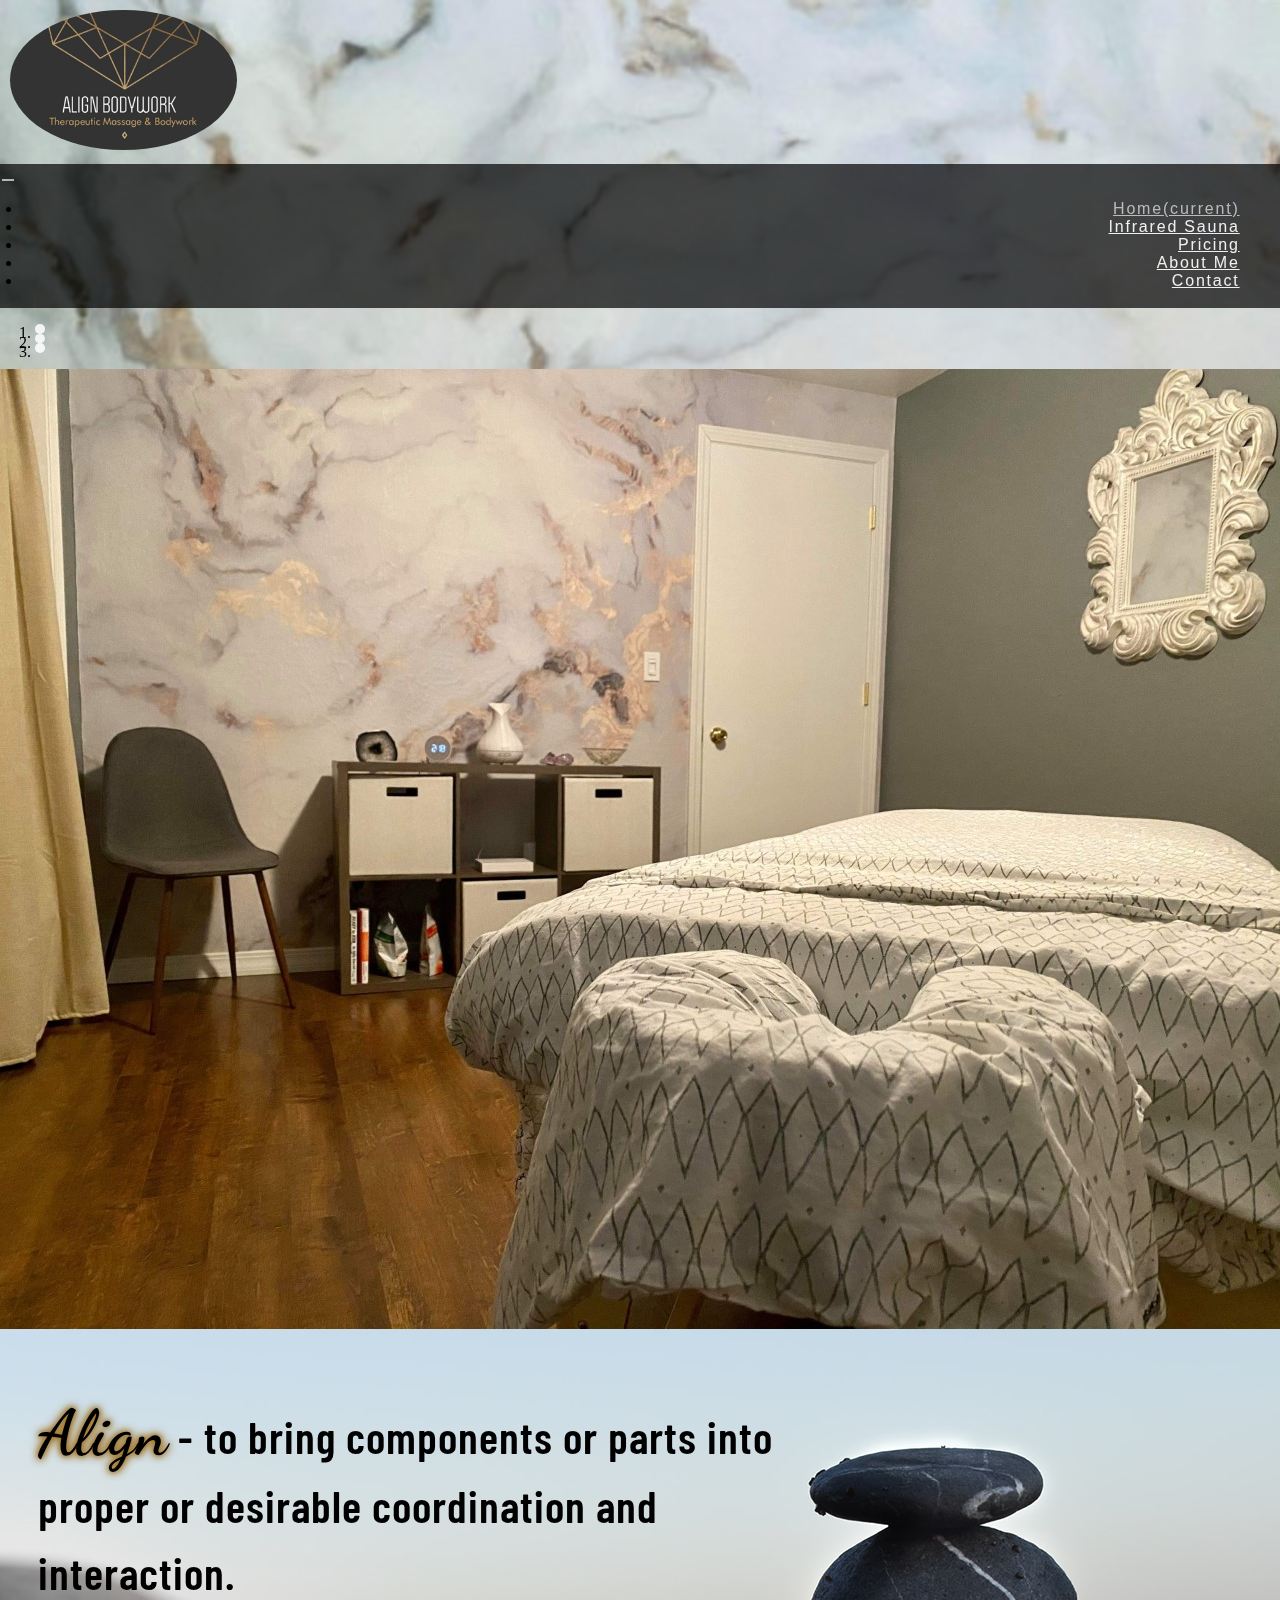
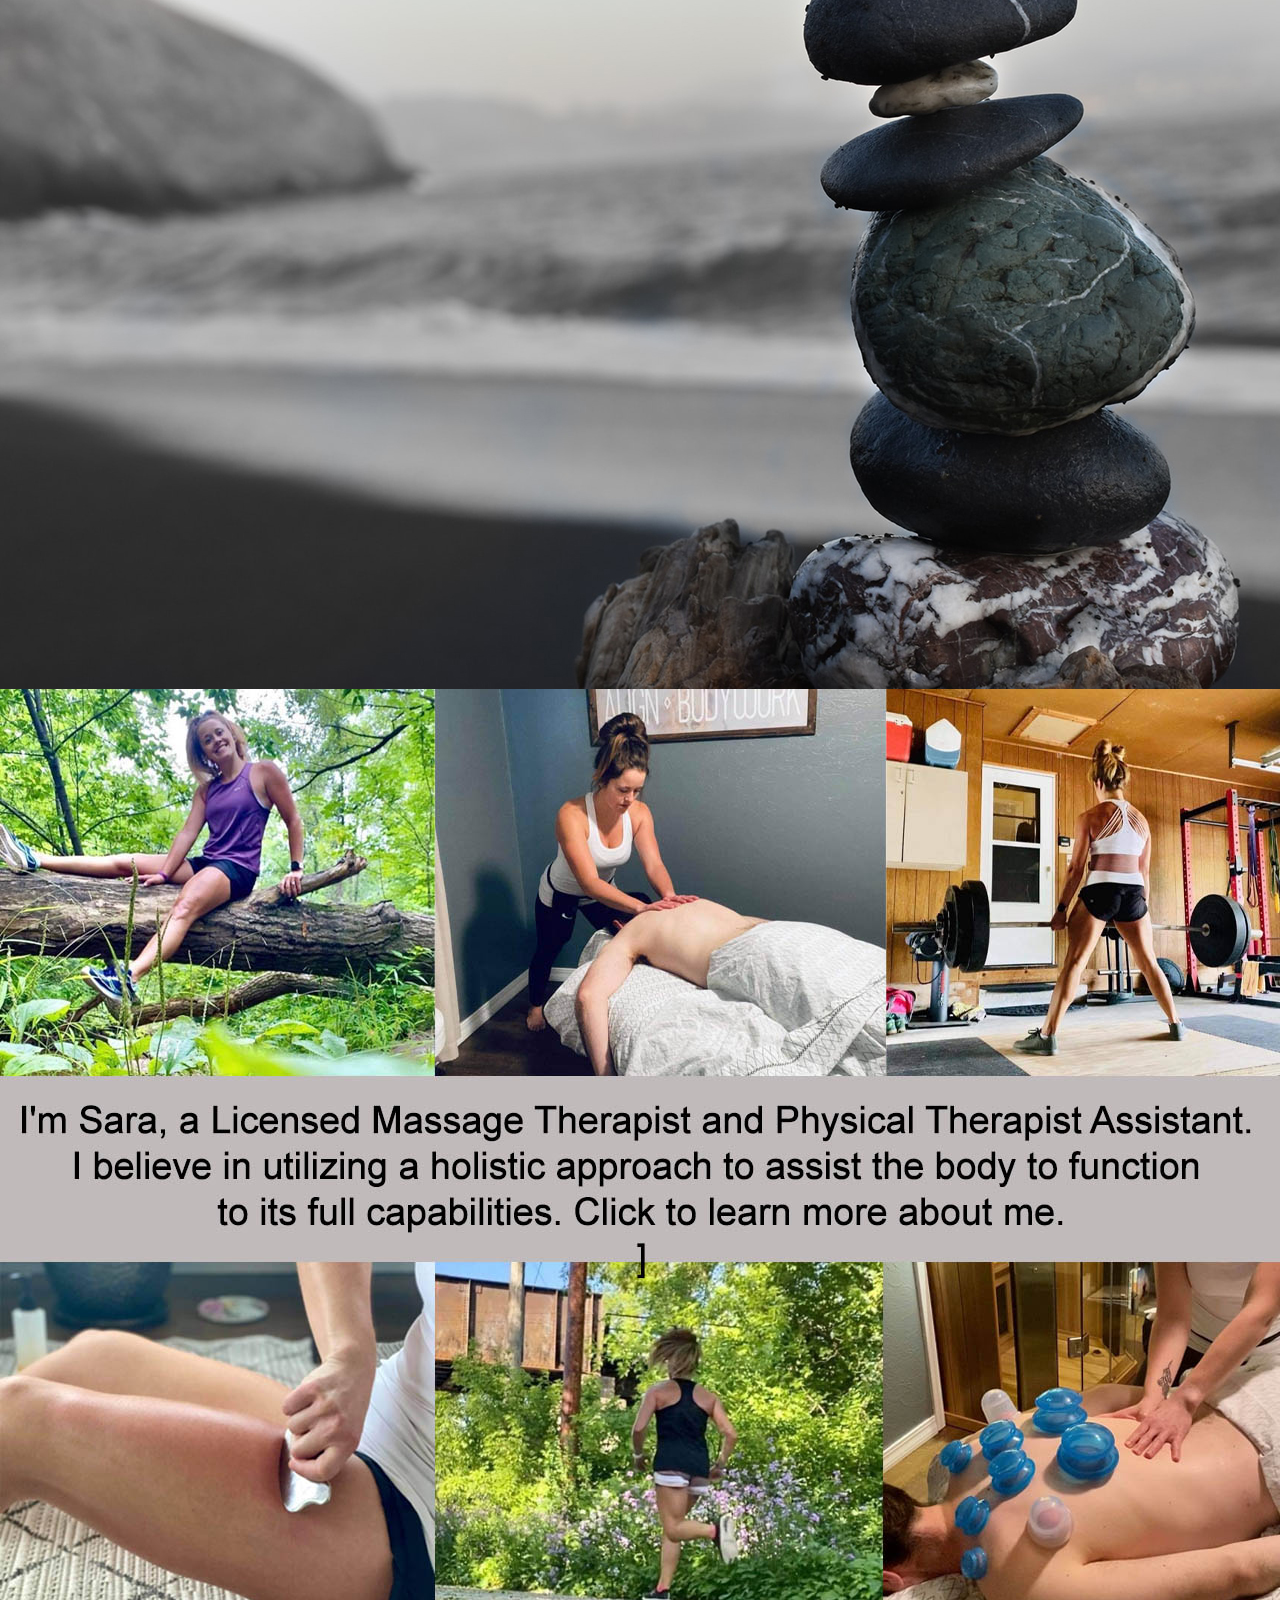
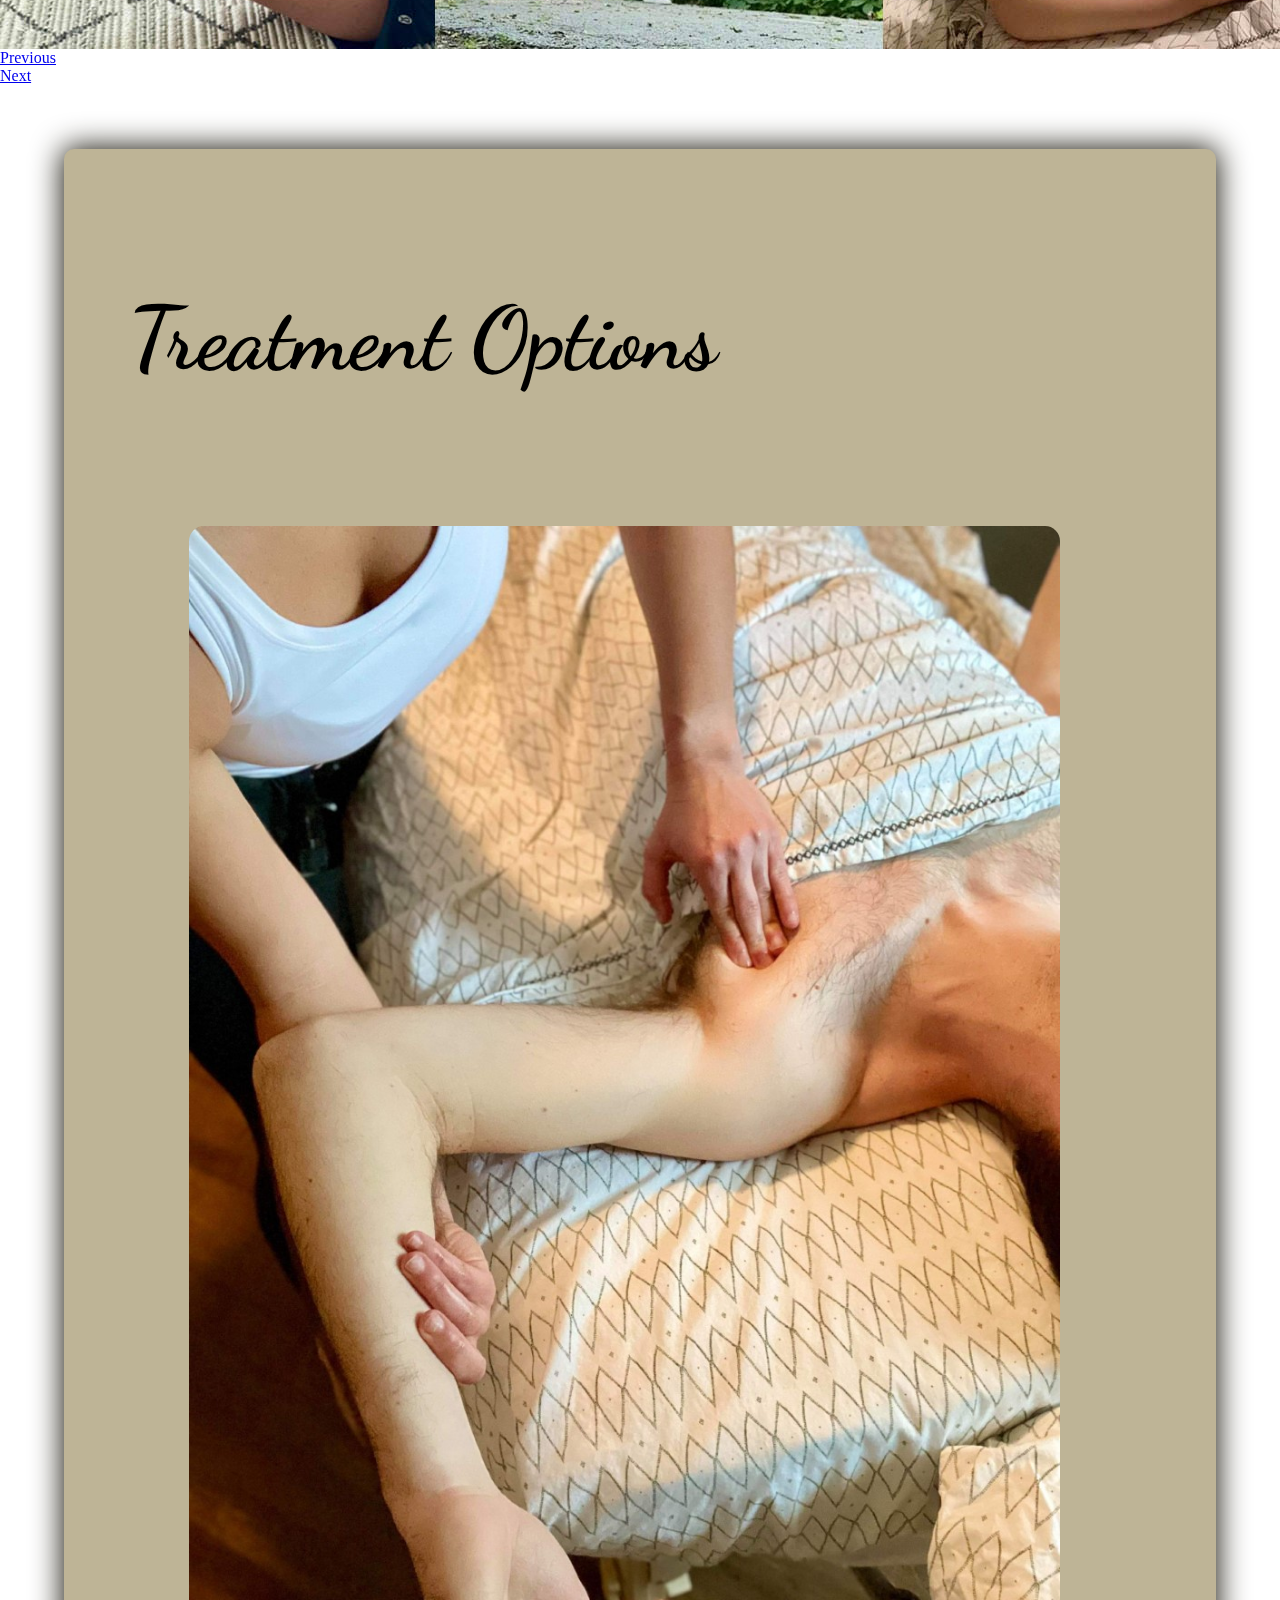
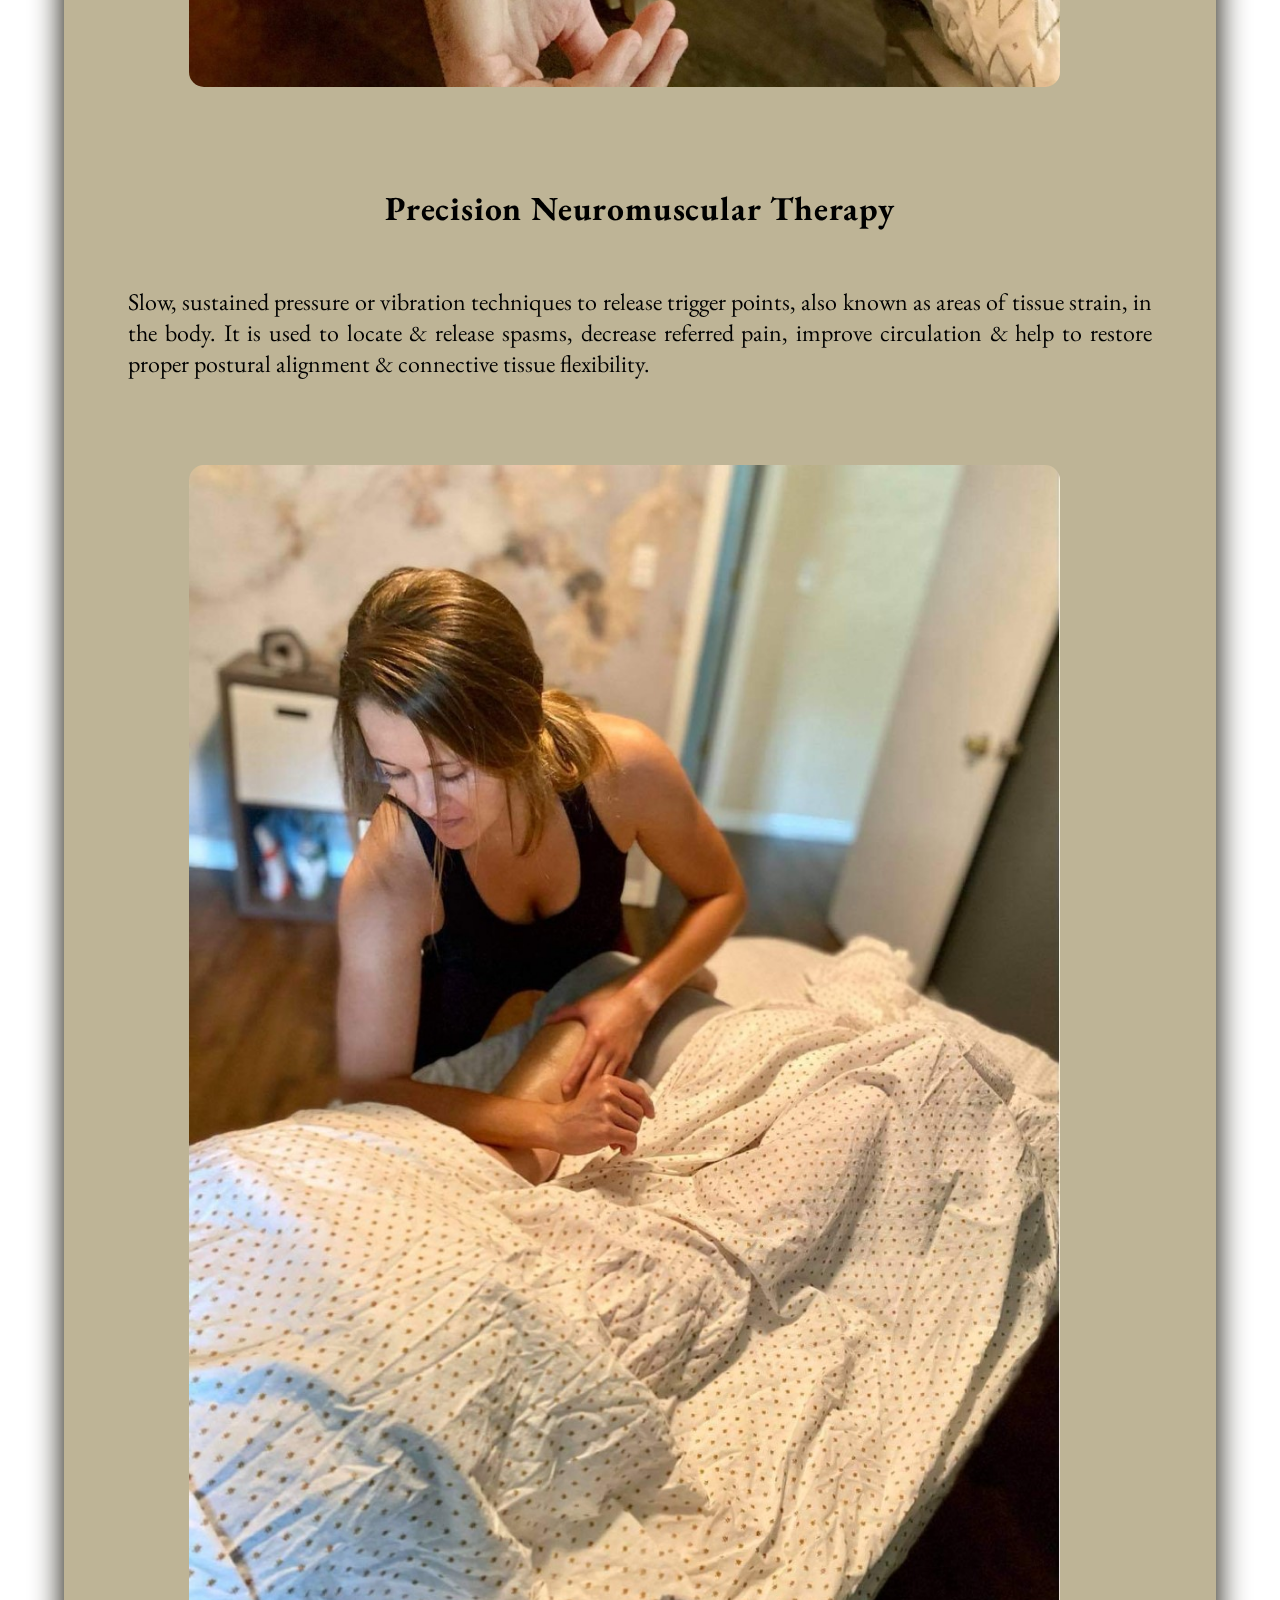
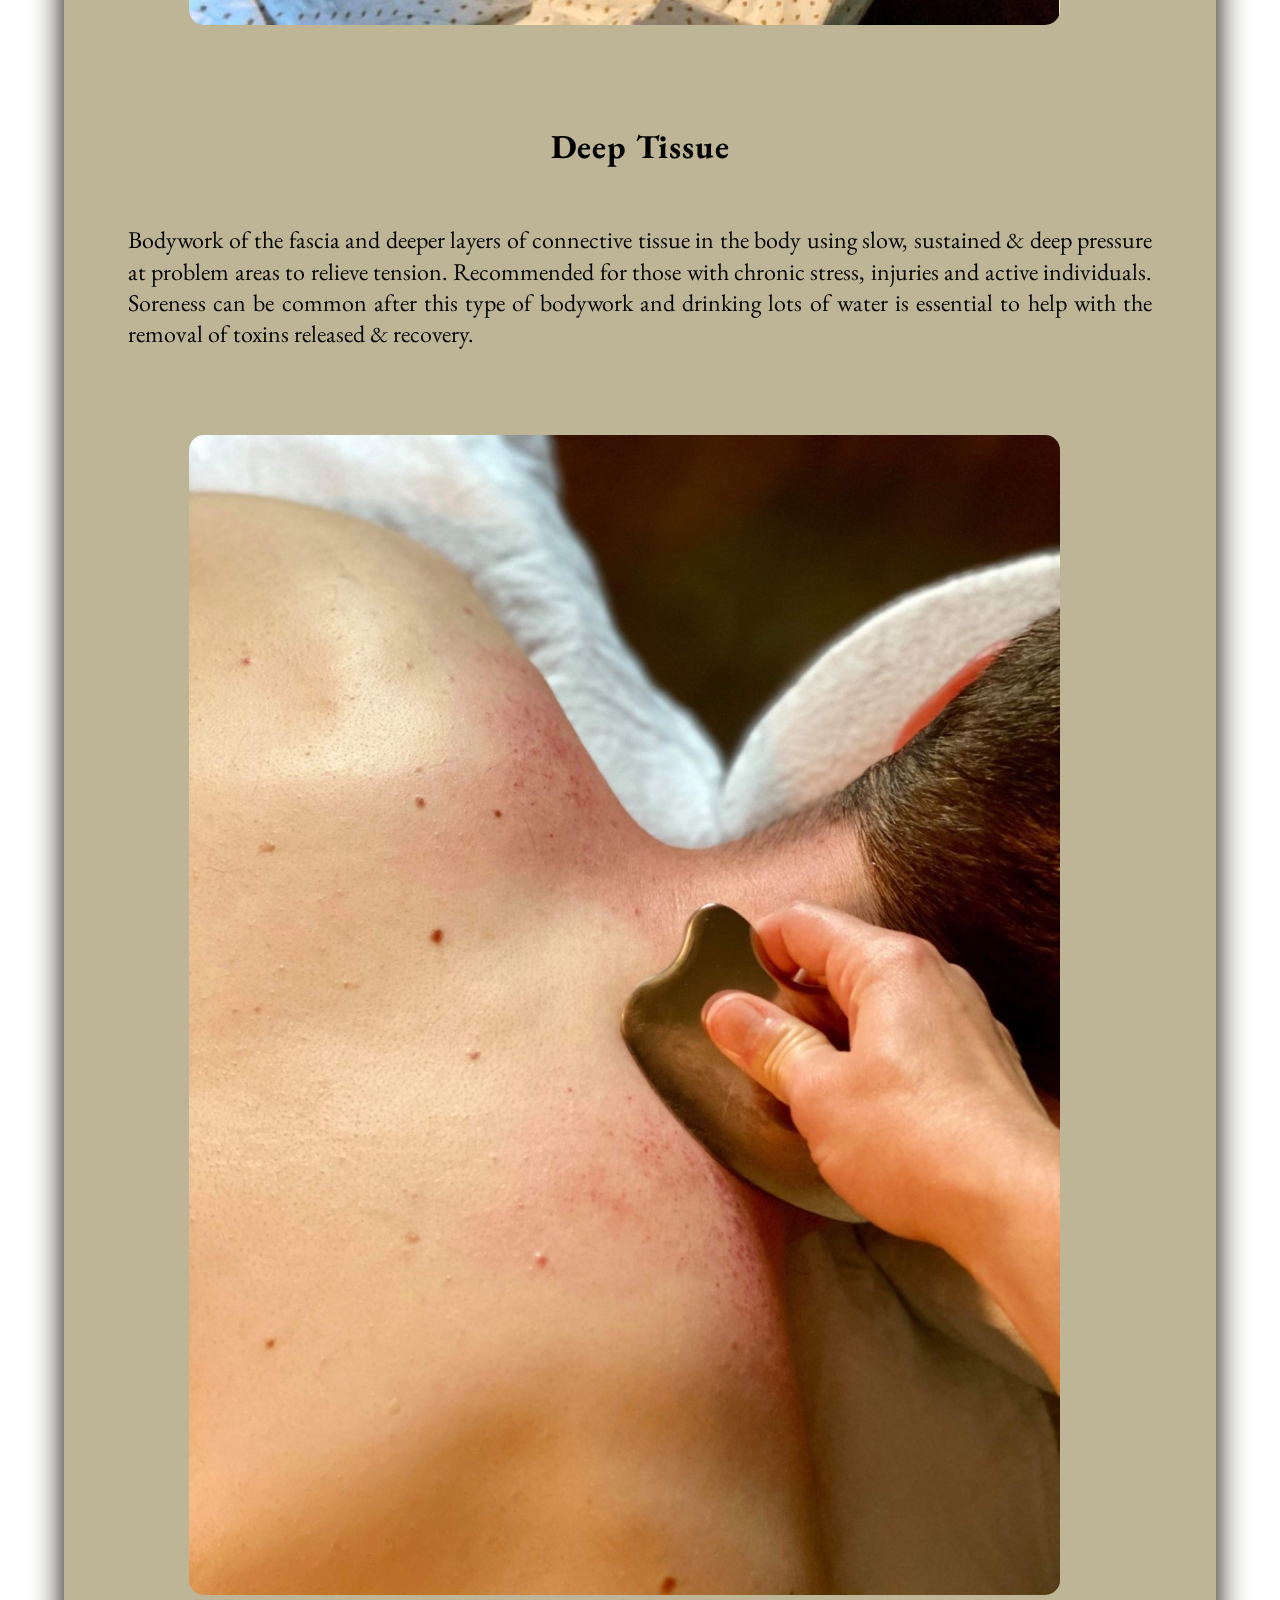
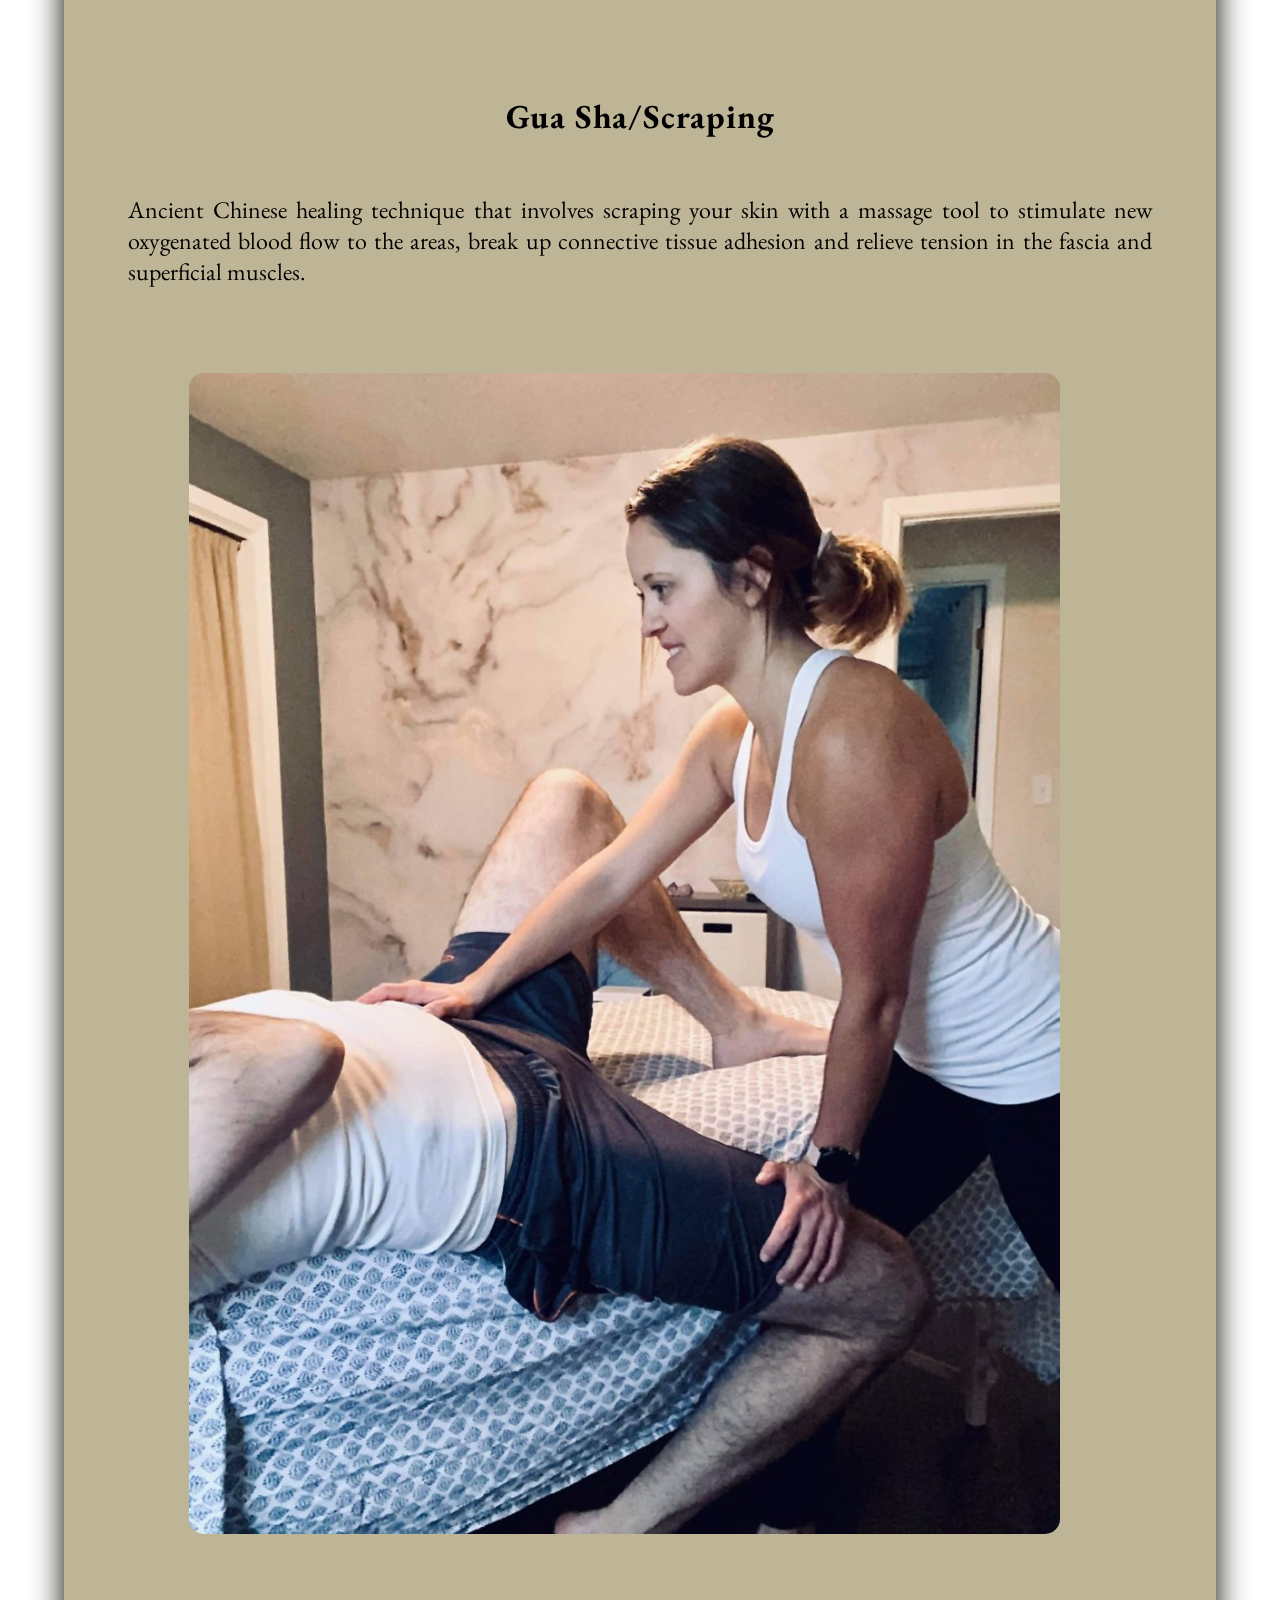
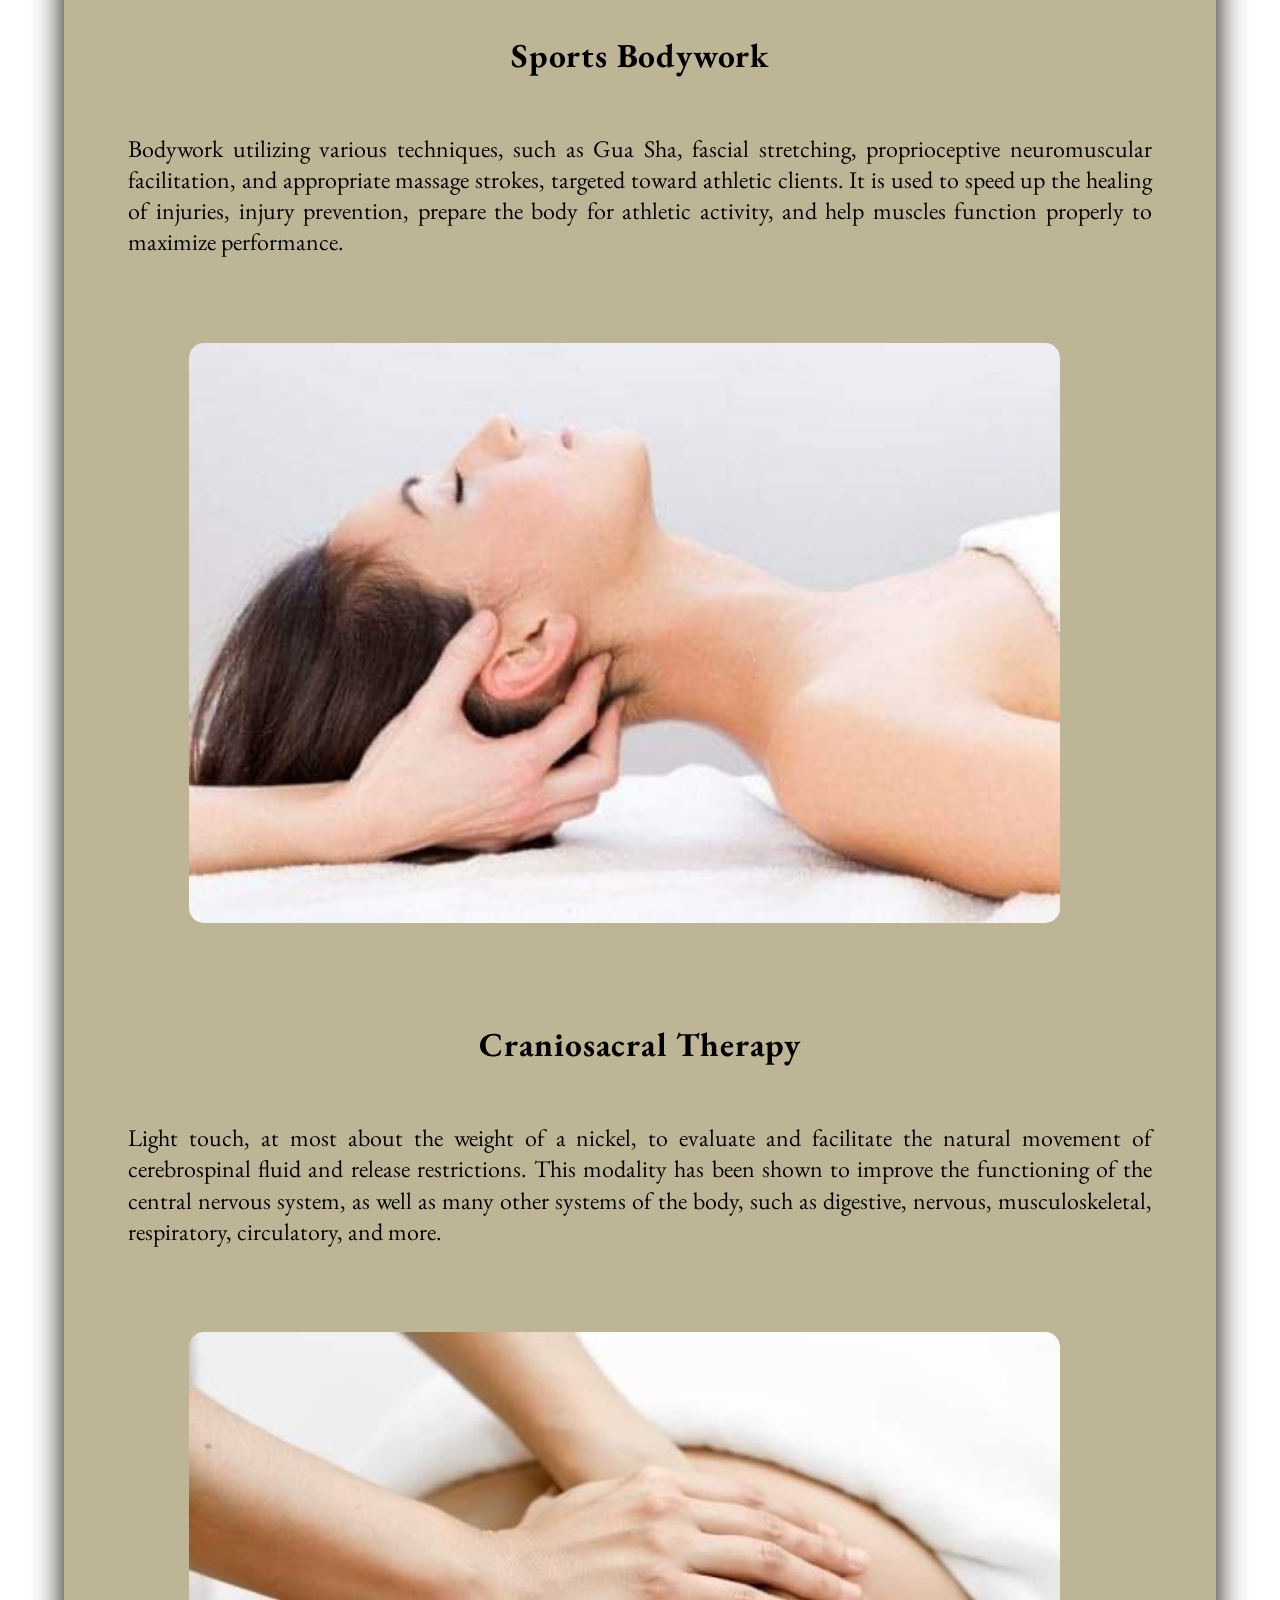
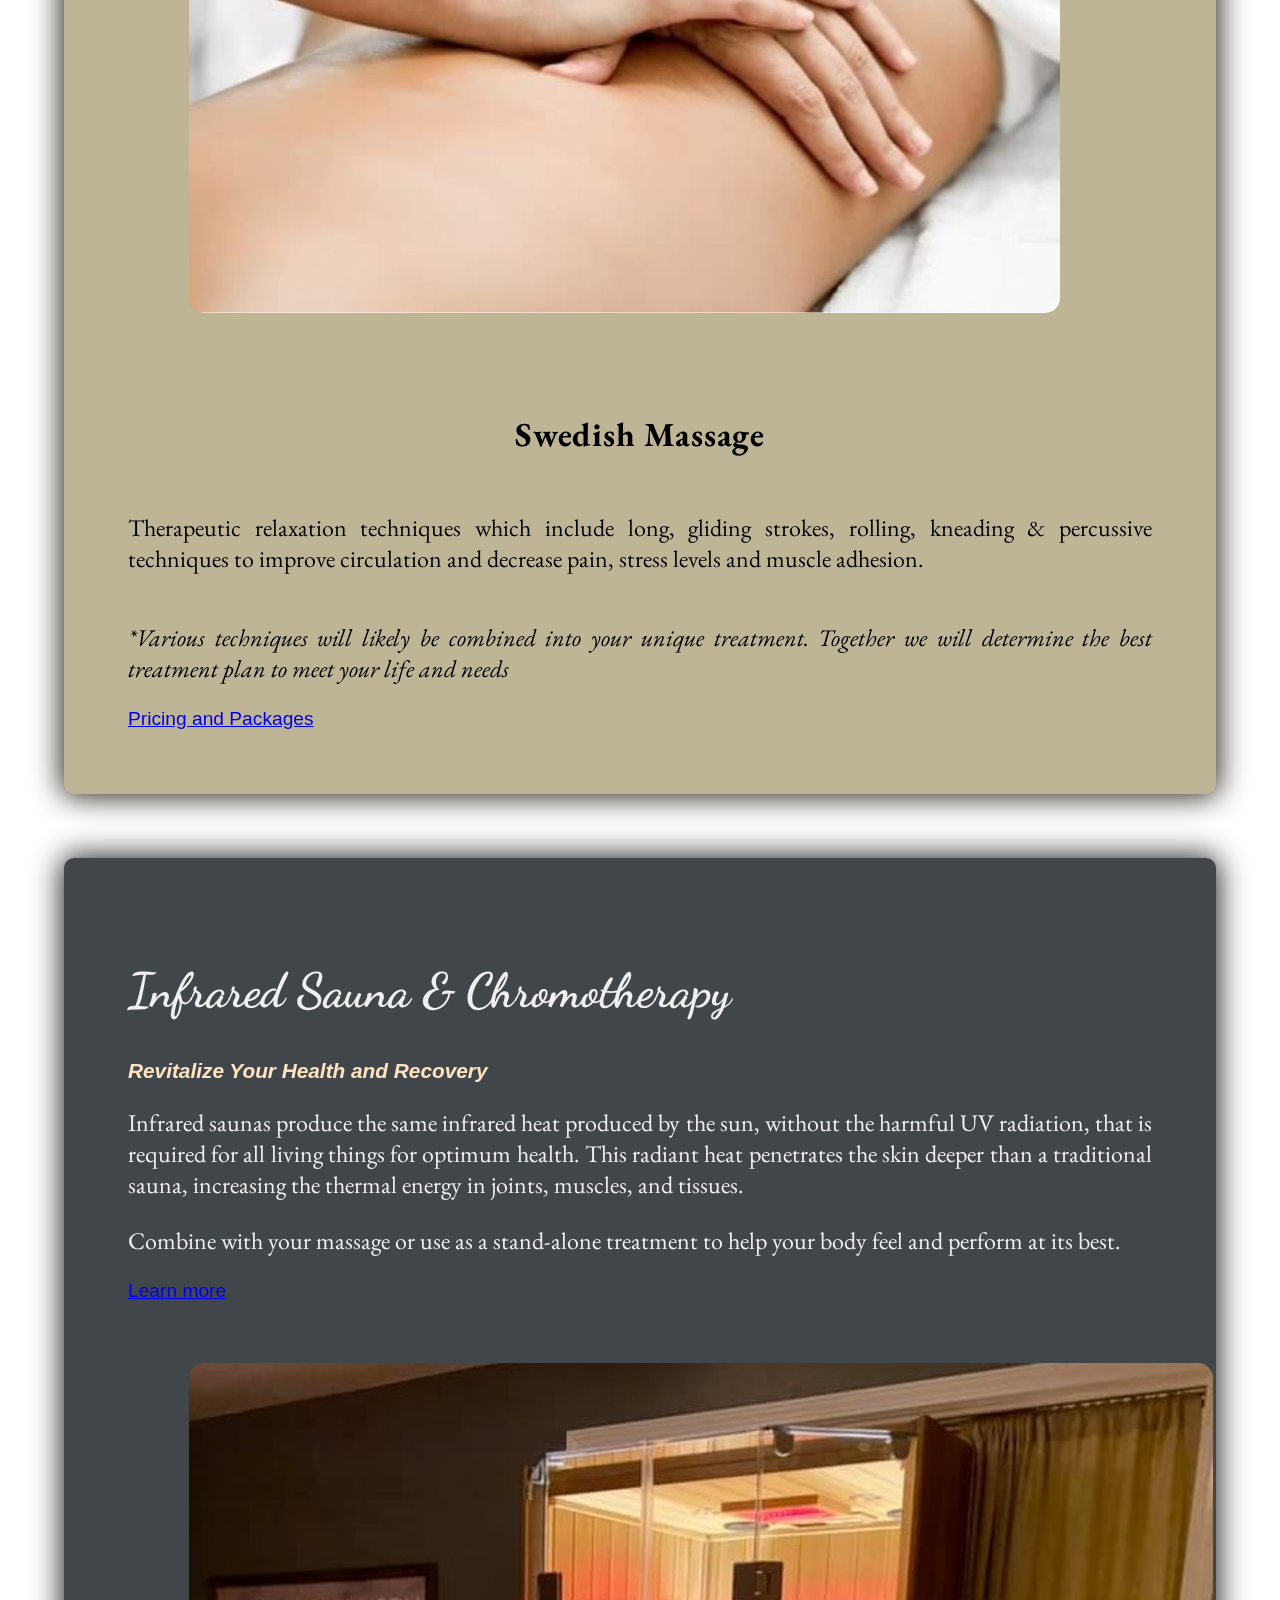
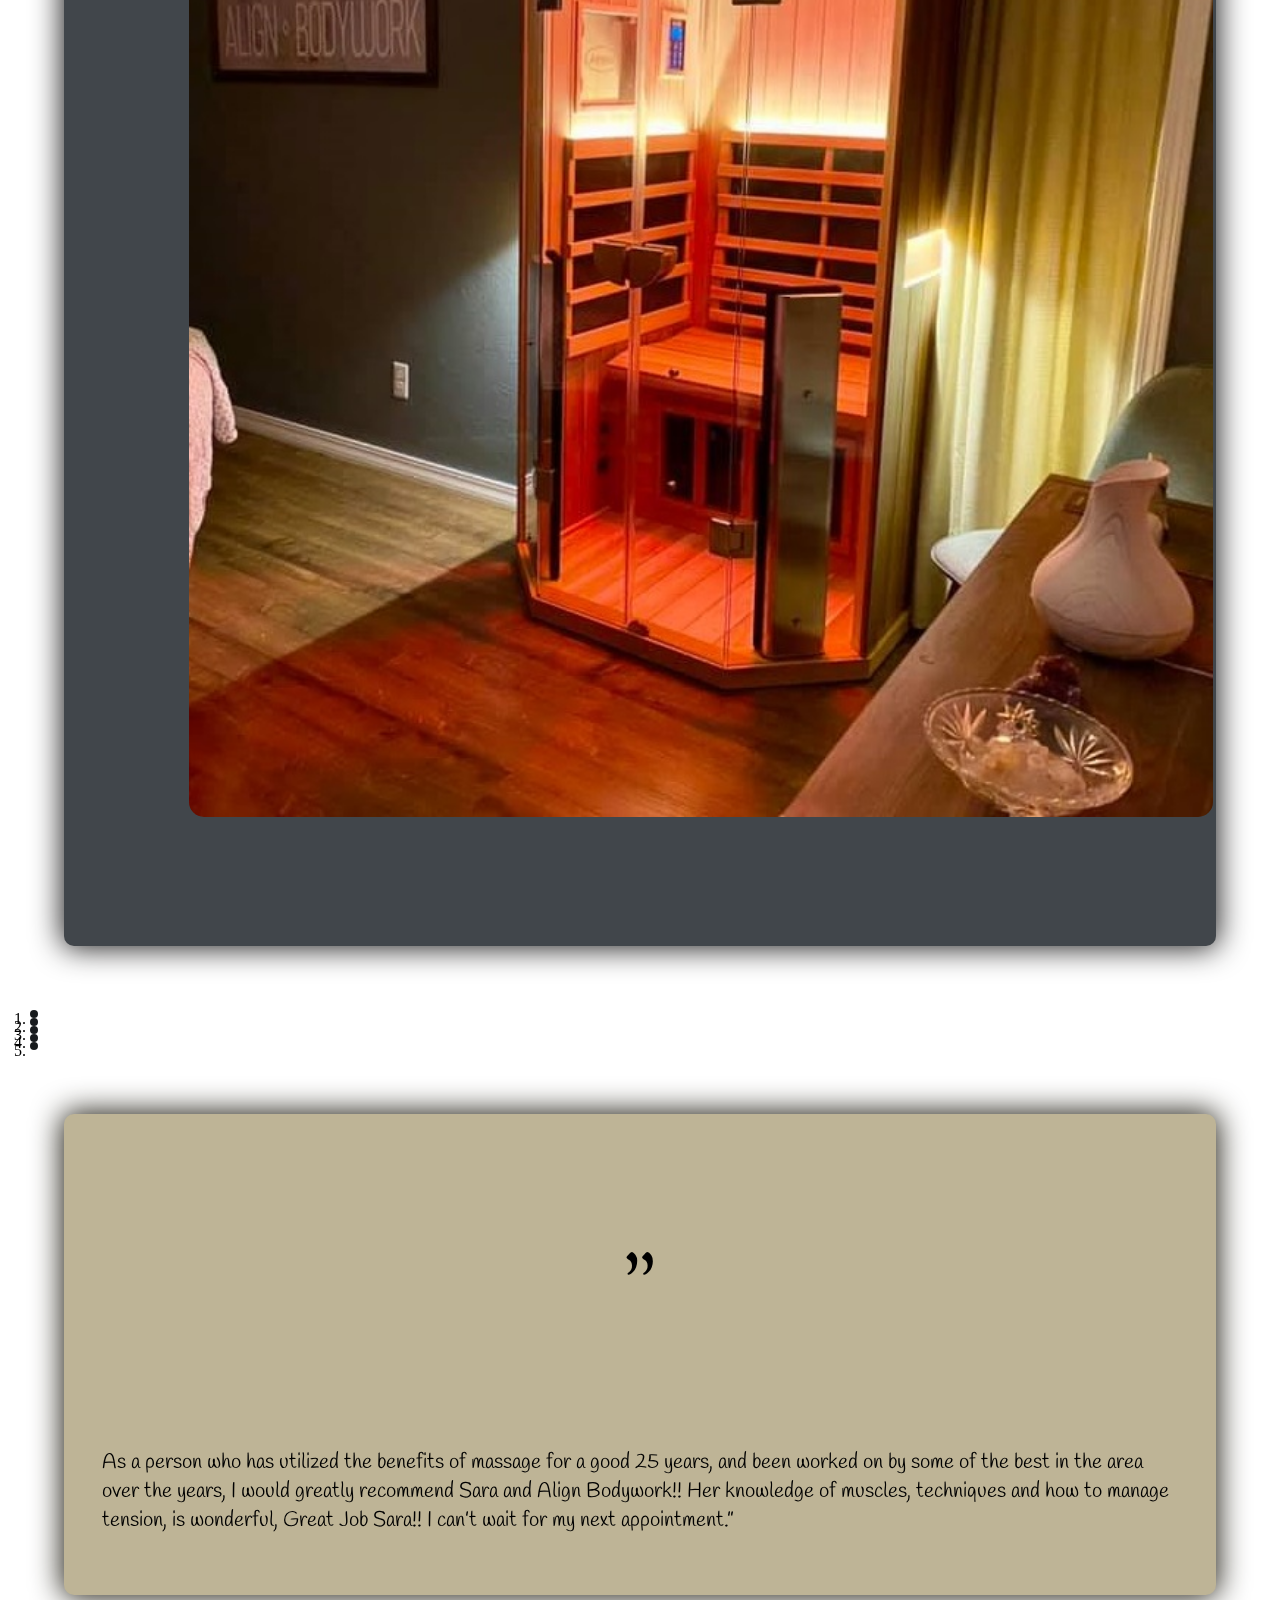
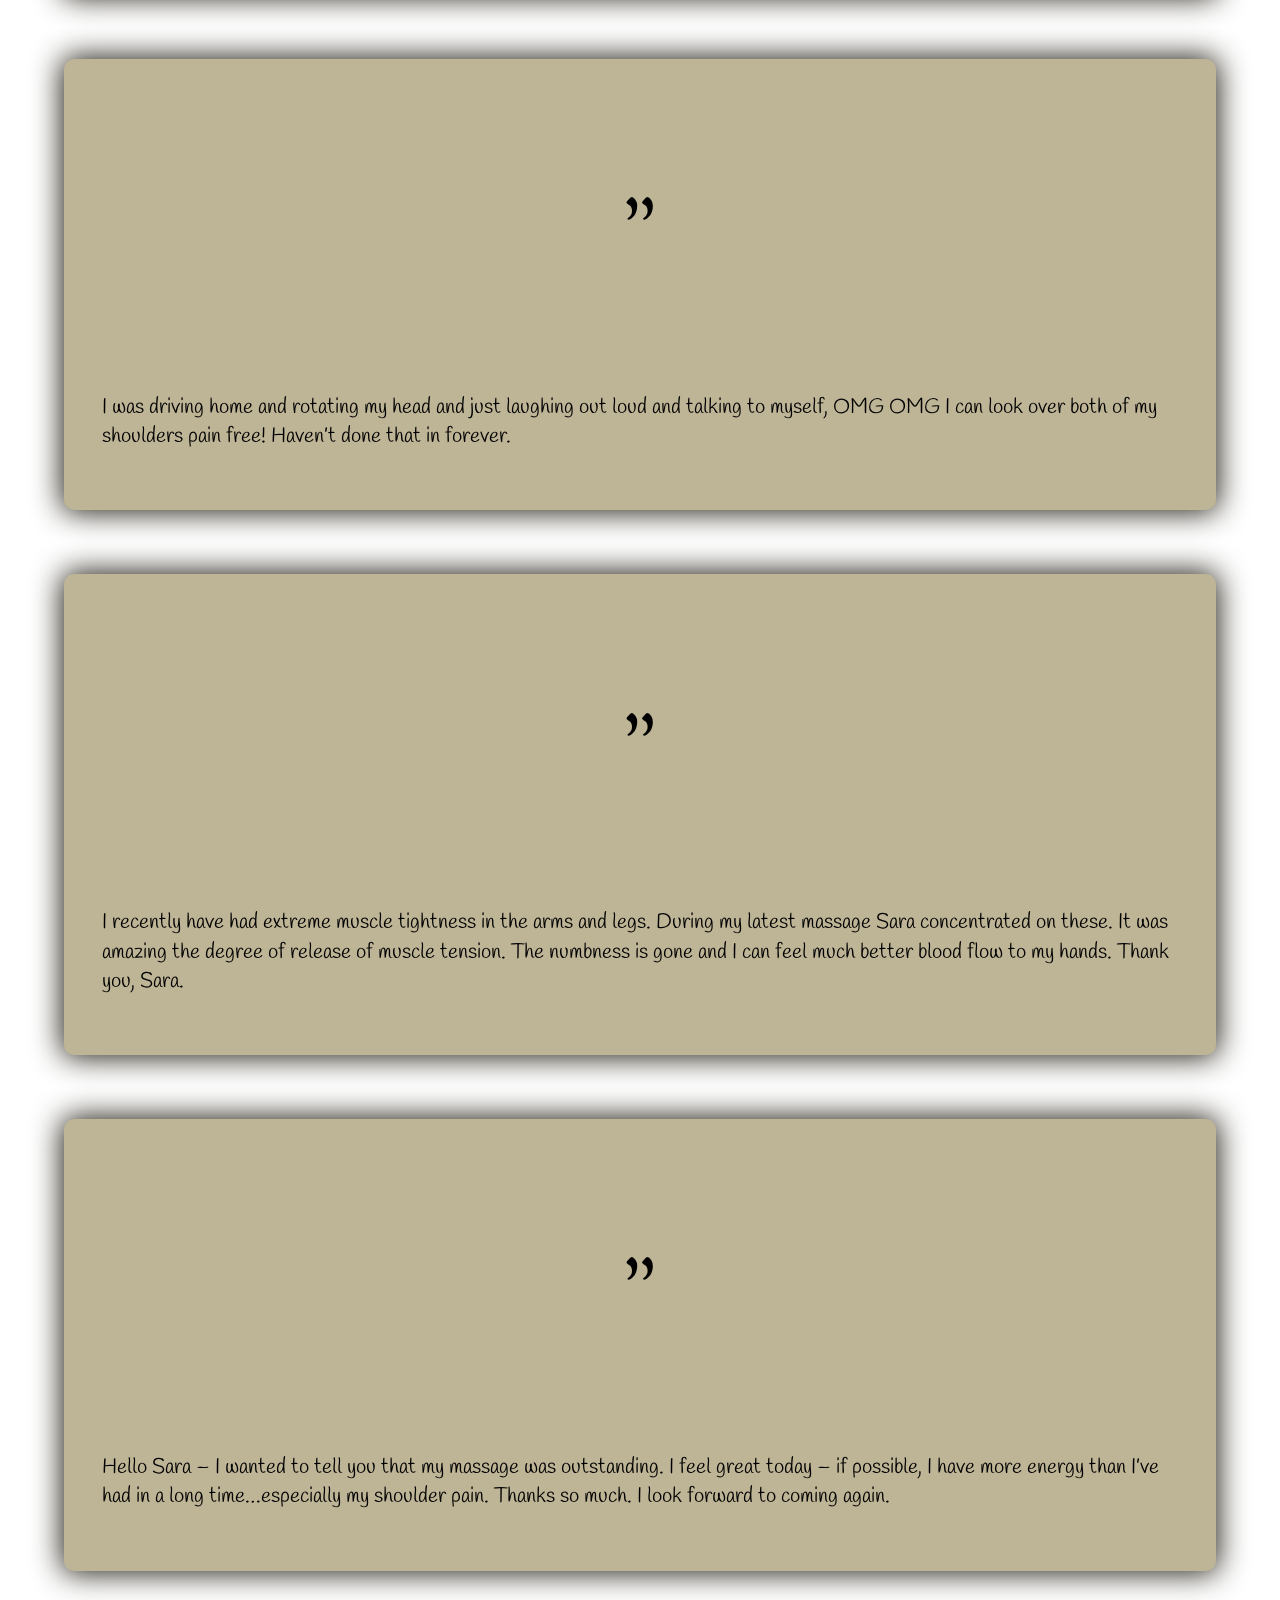
==== commit 01a53b57: "minor requested changes" ====
--- a/index.html
+++ b/index.html
@@ -244,14 +244,10 @@
                     alt="sports-massage-img">
             </div>
             <div class="massage-therapy-text-container col-12 col-md-6 col-lg-7 my-auto">
-                <h3 class="treatment-label">Sports Massage</h3>
-                <p class="main-page-font mb-5 my-md-auto">Bodywork utilizing various techniques targeted toward
-                    athletic
-                    clients. It is used to speed up the healing of
-                    injuries, injury prevention, prepare the body for athletic activity and help muscles
-                    function
-                    properly to maximize
-                    performance.</p>
+                <h3 class="treatment-label">Sports Bodywork</h3>
+                <p class="main-page-font mb-5 my-md-auto">Bodywork utilizing various techniques, such as Gua Sha, fascial stretching, proprioceptive neuromuscular facilitation,
+                and appropriate massage strokes, targeted toward athletic clients. It is used to speed up the healing of injuries,
+                injury prevention, prepare the body for athletic activity, and help muscles function properly to maximize performance.</p>
             </div>
 
             <div class="col-11 col-sm-8 col-md-6 col-lg-5 mx-auto text-center">
@@ -259,13 +255,11 @@
                     alt="craniosacral-massage-img">
             </div>
             <div class="massage-therapy-text-container col-12 col-md-6 col-lg-7 my-auto">
-                <h3 class="treatment-label">Craniosacral Massage</h3>
-                <p class="main-page-font mb-5 my-md-auto">A gentle, but powerful modality to aide in the
-                    treatment of
-                    headaches, chronic pain, IBS & anxiety. The
-                    practitioner uses light touch to assist the natural movement of cerebrospinal fluid within
-                    the
-                    craniosacral system.</p>
+                <h3 class="treatment-label">Craniosacral Therapy</h3>
+                <p class="main-page-font mb-5 my-md-auto">Light touch, at most about the weight of a nickel, to evaluate and facilitate the natural movement of cerebrospinal
+                fluid and release restrictions. This modality has been shown to improve the functioning of the central nervous system,
+                as well as many other systems of the body, such as digestive, nervous, musculoskeletal, respiratory, circulatory, and
+                more.</p>
             </div>
 
             <div class="col-11 col-sm-8 col-md-6 col-lg-5 mx-auto text-center">
@@ -296,7 +290,7 @@
 
     <section class="infrared-sauna-main container-fluid w-100">
         <div class="row infrared-grid-main dark-box mb-0">
-            <div class="col-lg-6 order-sm-1 my-auto">
+            <div class="col-lg-6 col-xl-7 order-sm-1 my-auto">
                 <div class="text-center my-3">
                     <h2 class="infrared-heading-main my-4 p-0">Infrared Sauna & Chromotherapy</h2>
                     <h3 class="infrared-subheading-main my-4"><em>Revitalize Your Health and Recovery</em></h3>
@@ -315,7 +309,7 @@
                 </div>
             </div>
 
-            <div class="col-lg-6 col-md-10 col-12 order-sm-2 my-auto mx-auto text-center">
+            <div class="col-12 col-md-10 col-lg-6 col-xl-5 order-sm-2 my-auto mx-auto text-center">
                 <img class="infrared-img-main mx-auto" src="images/infrared-sauna.jpg" alt="infrared-sauna-img">
                 <p class="infrared-benefits-mobile-main main-page-font mt-3">Infrared saunas produce the same infrared
                     heat
--- a/styles.css
+++ b/styles.css
@@ -479,10 +479,10 @@
     width: 100%;
 }
 
-.pricing-heading{
-    font-family: var(--serif-font);
+.page-heading{
+    font-family: var(--cursive-font);
     font-size: 4.5rem;
-    margin: 2% auto 3%;
+    margin: 2% auto;
 }
 
 .pricing-cell{
@@ -550,7 +550,7 @@
     background-color: #fff;
     border-radius: 10px;
     color: var(--dark-box-bg);
-    font-size: 1.25rem;
+    font-size: 1rem;
     padding: 10% 4%;
     margin: var(--section-margin);
     width: 100%;
@@ -942,7 +942,7 @@
     background-color: #fff;
     border-radius: 10px 0 0 10px ;
     color: var(--dark-box-bg);
-    font-size: 1.4rem;
+    font-size: 1.2rem;
     padding: 4%;
     width: 100%;
 }
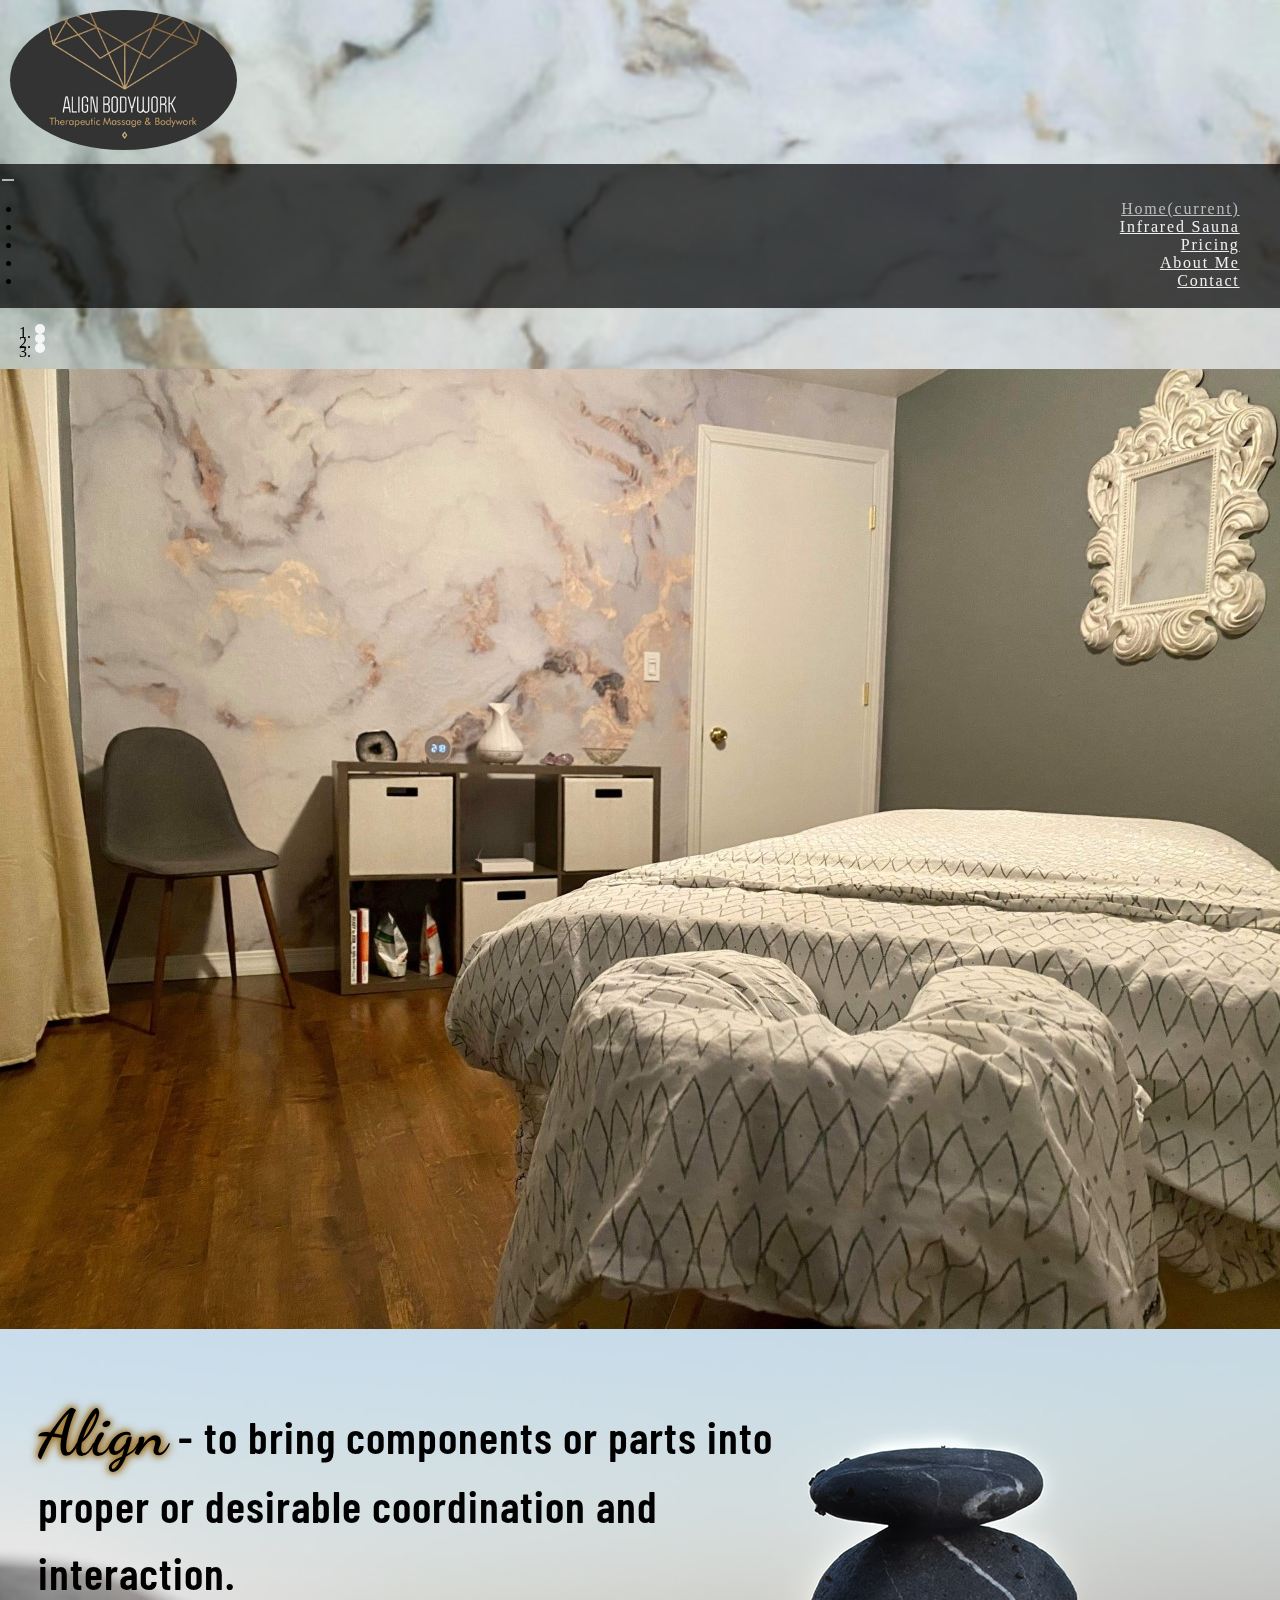
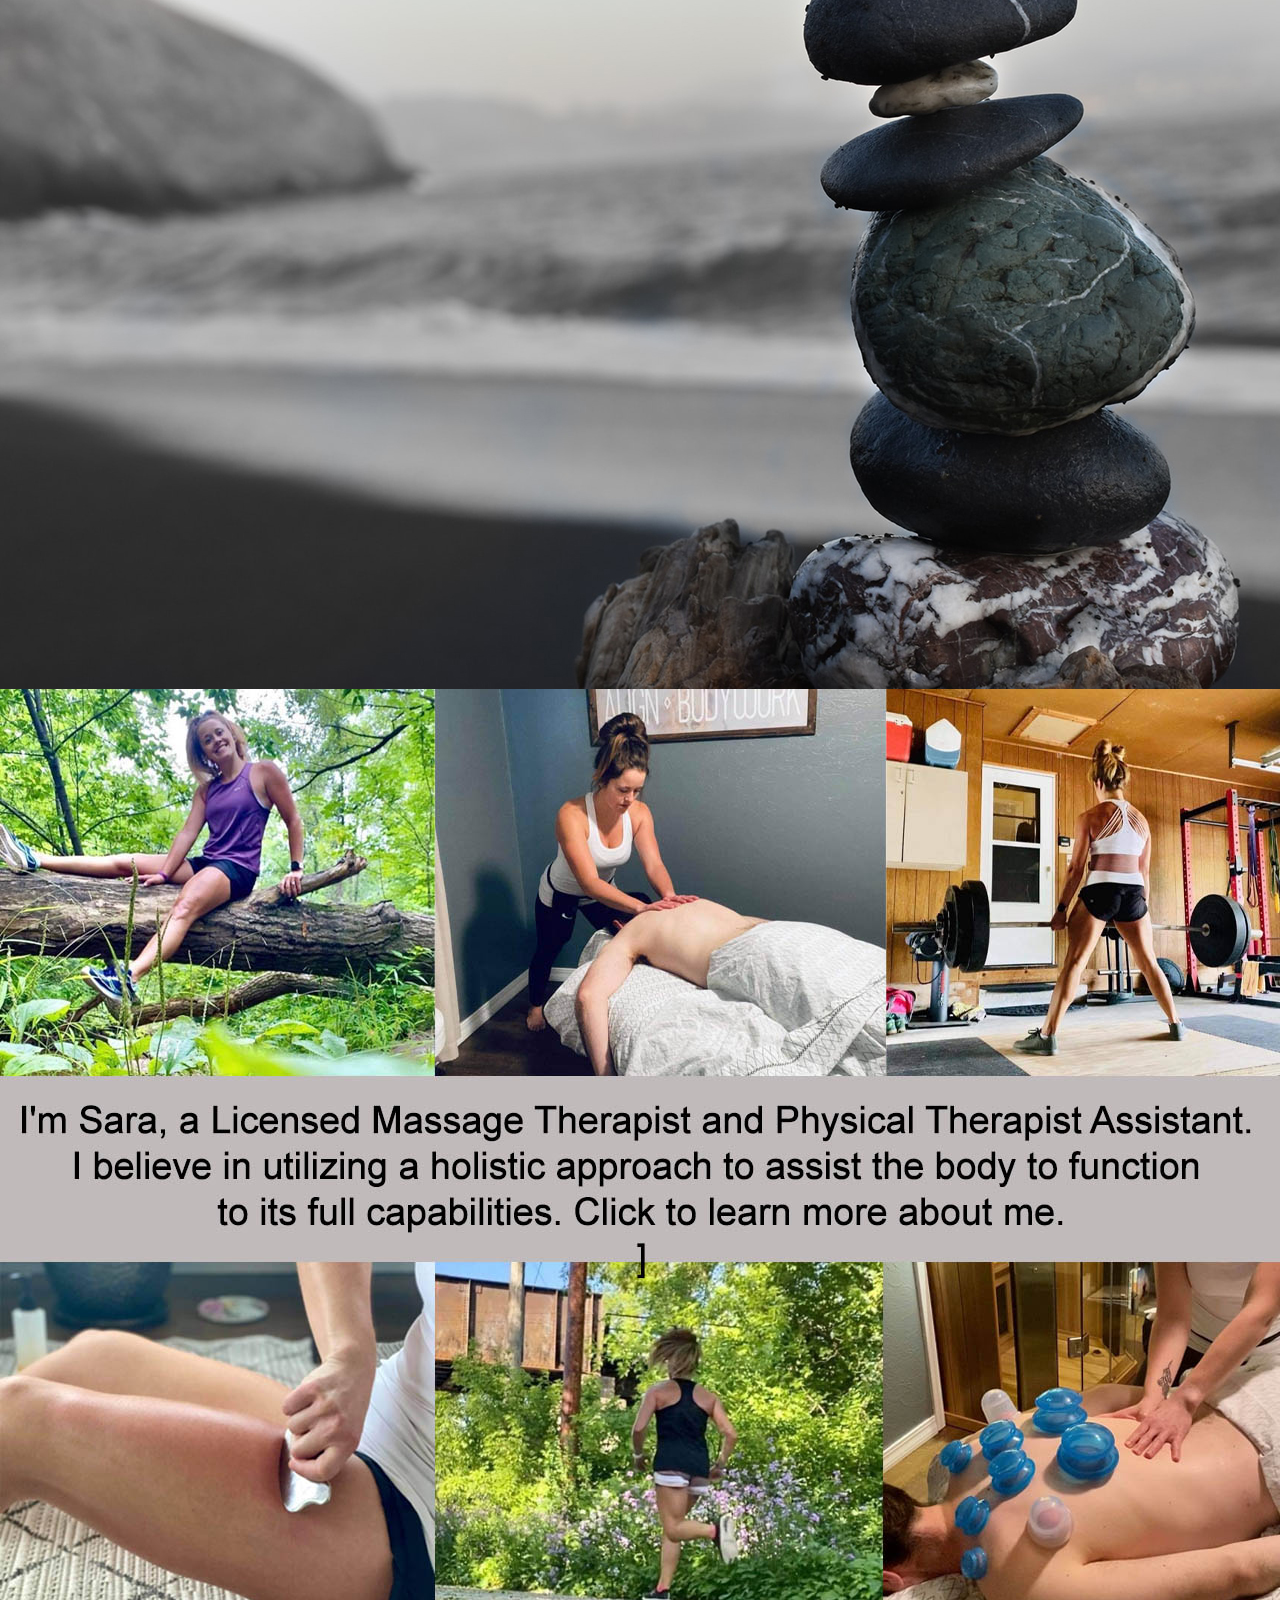
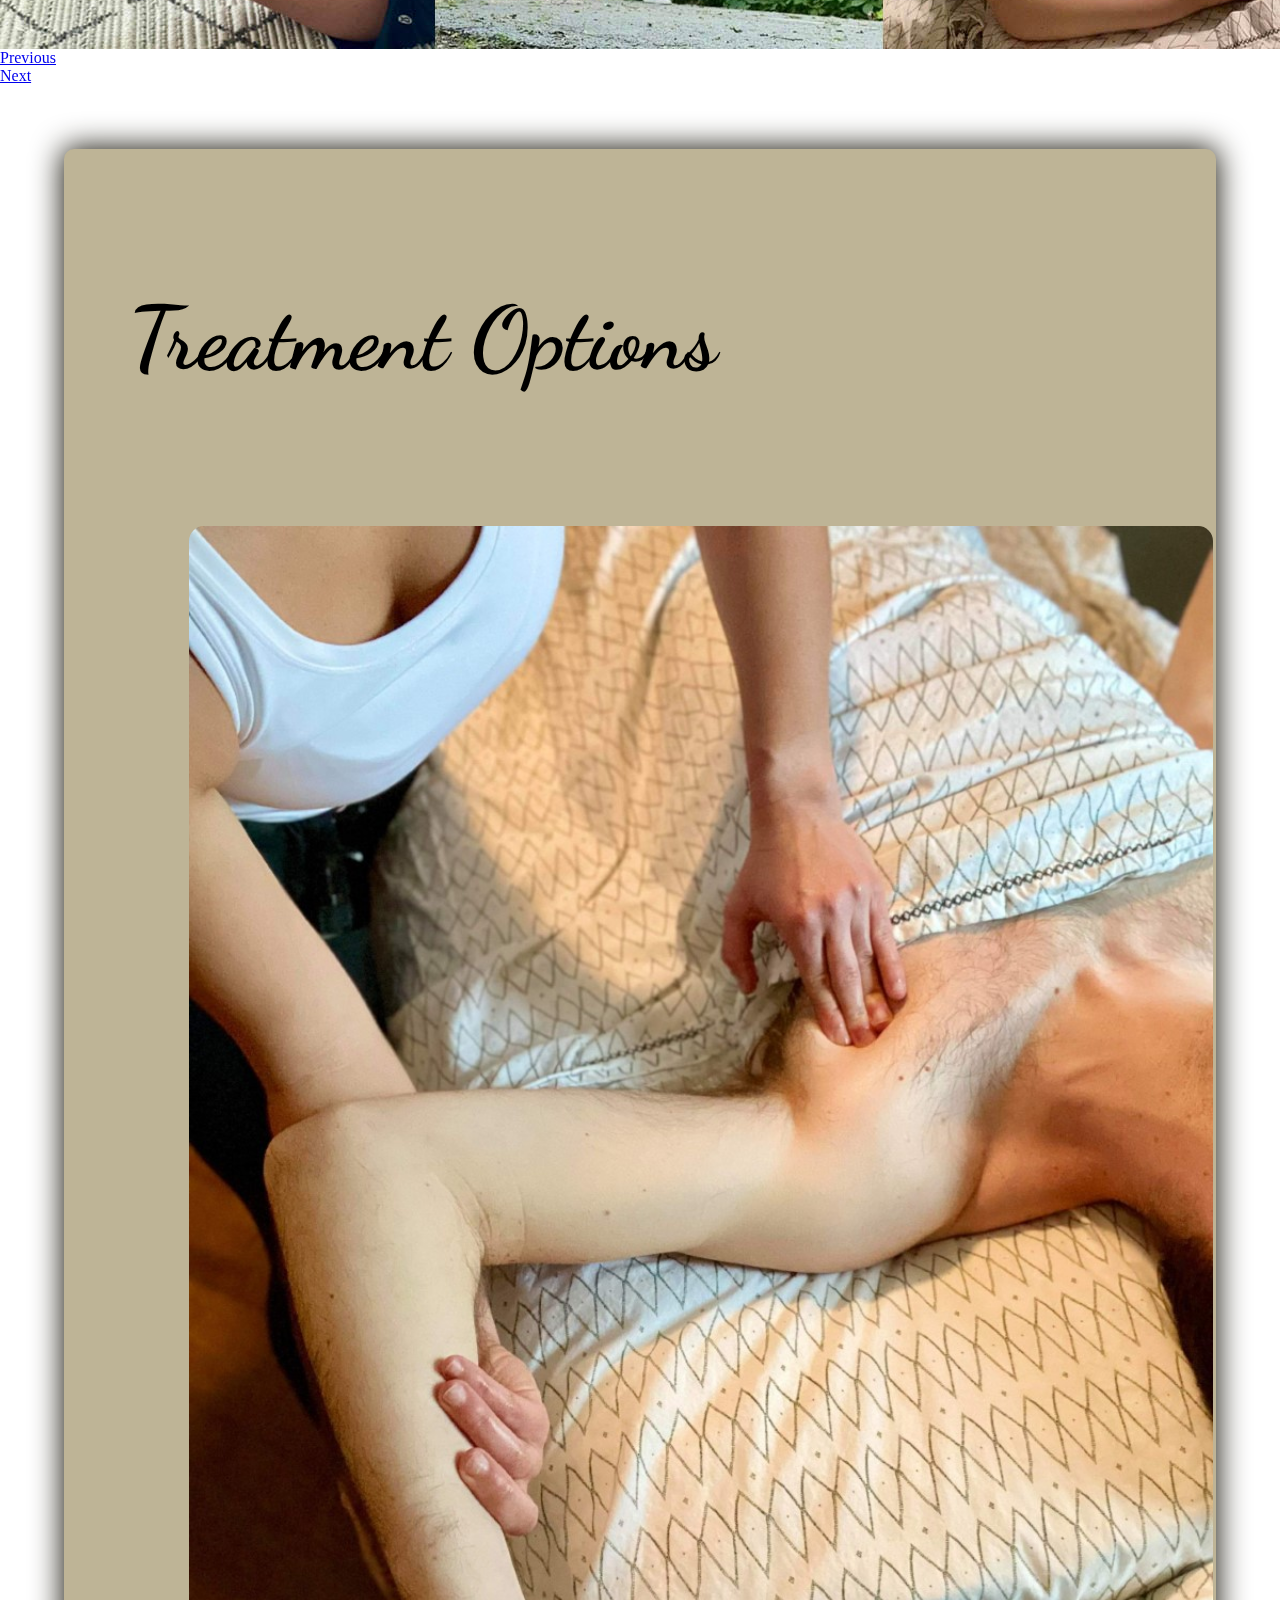
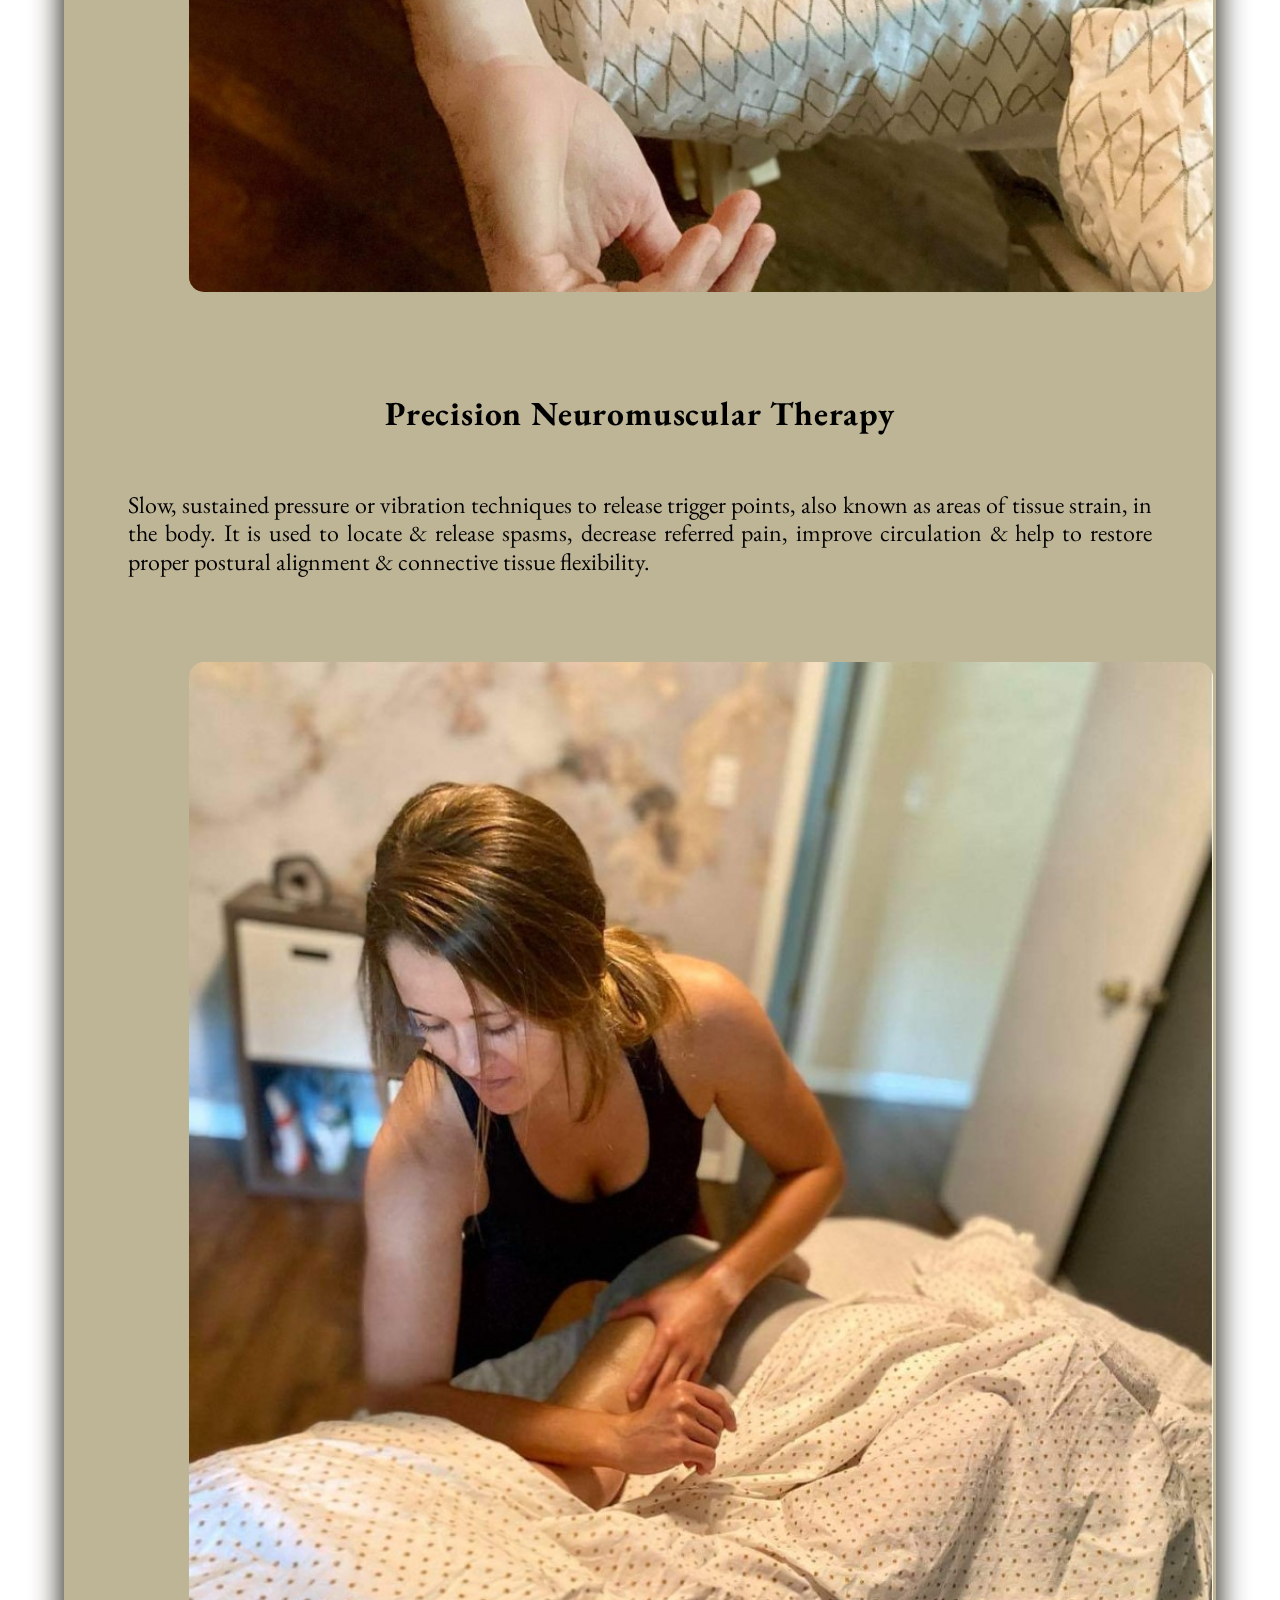
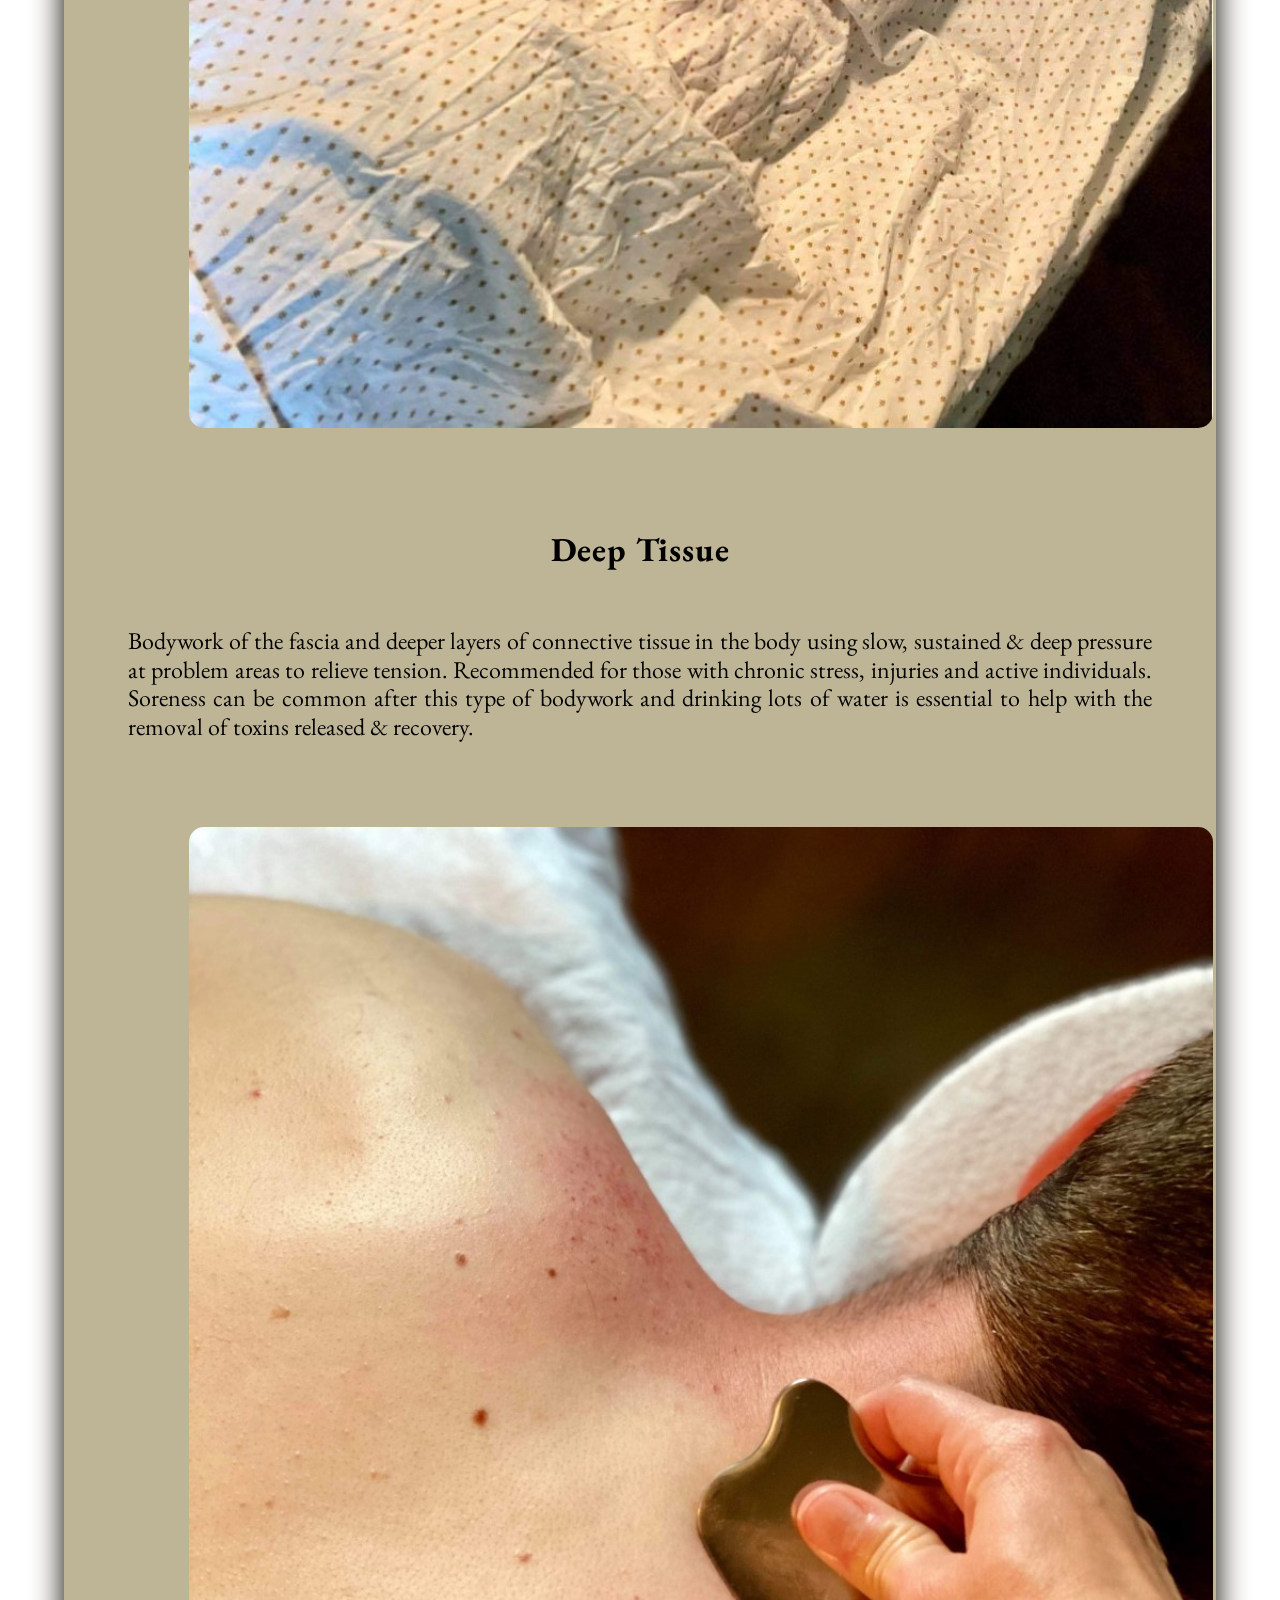
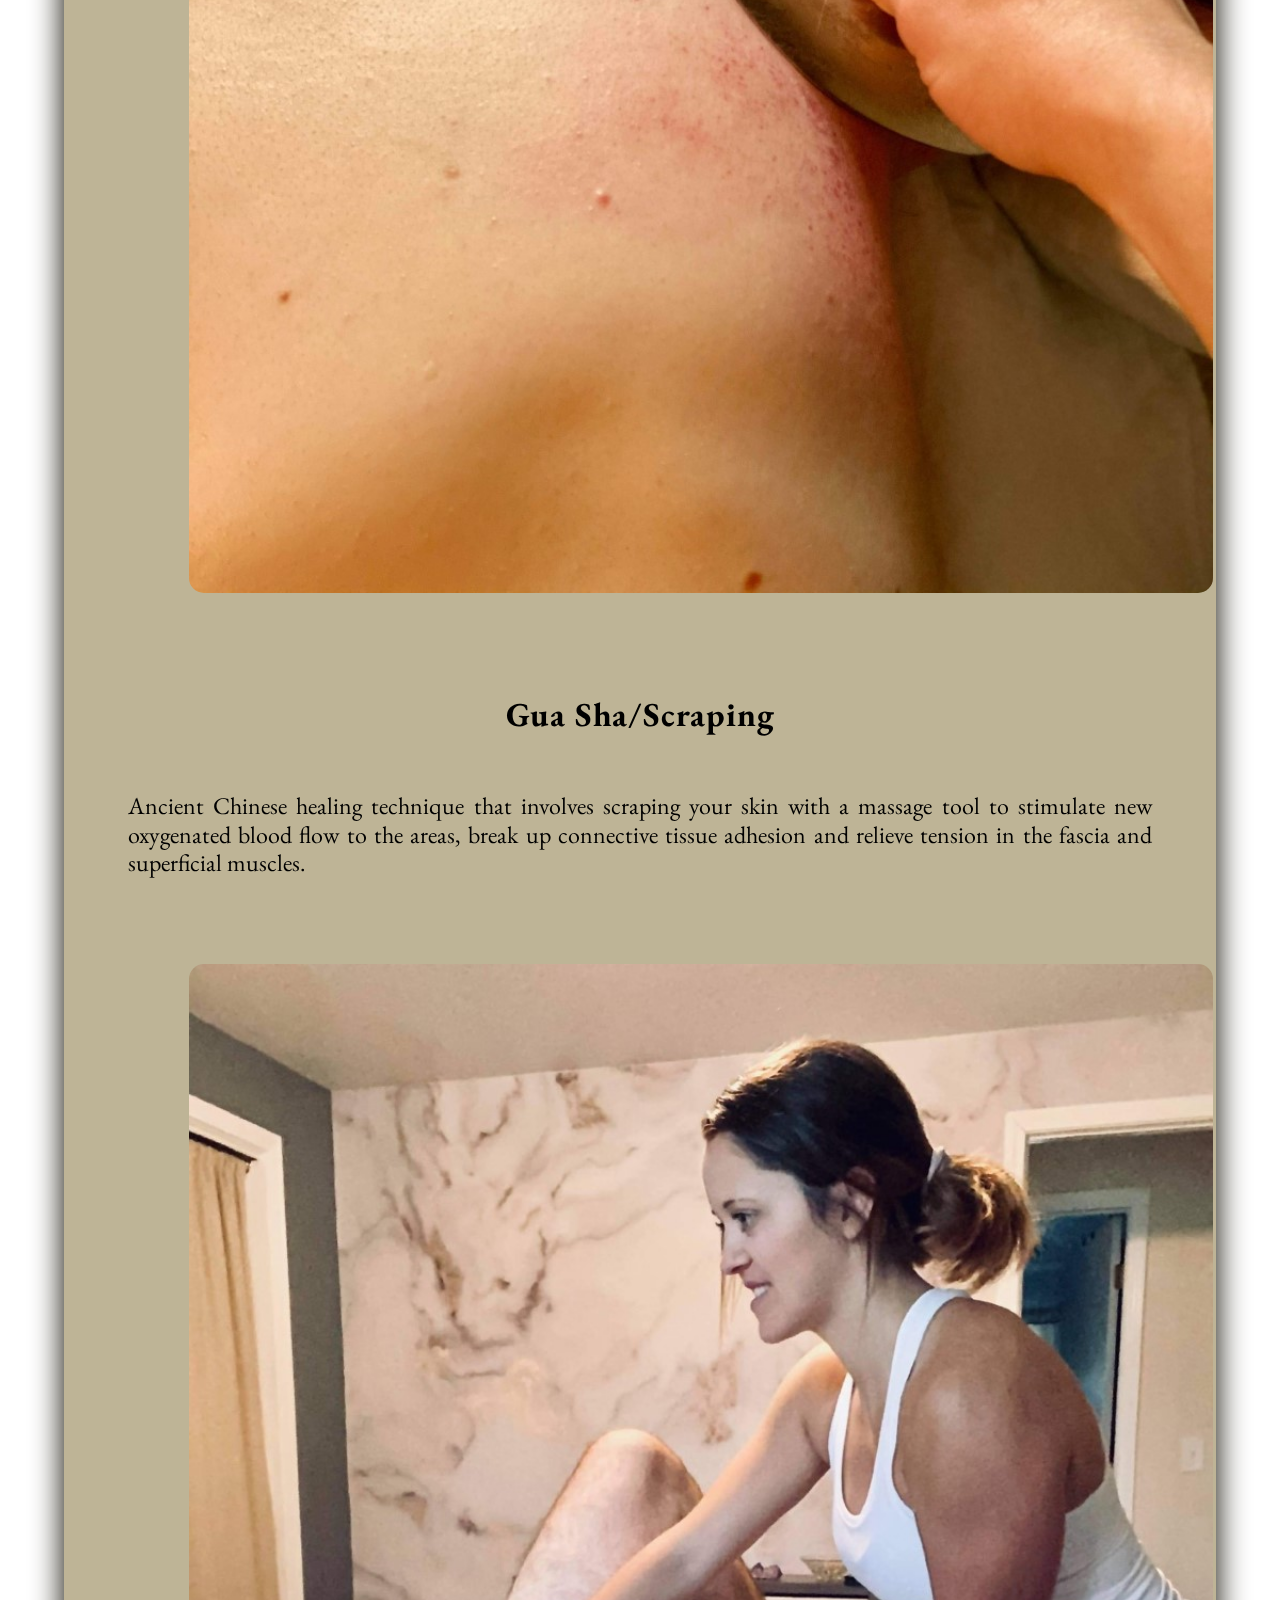
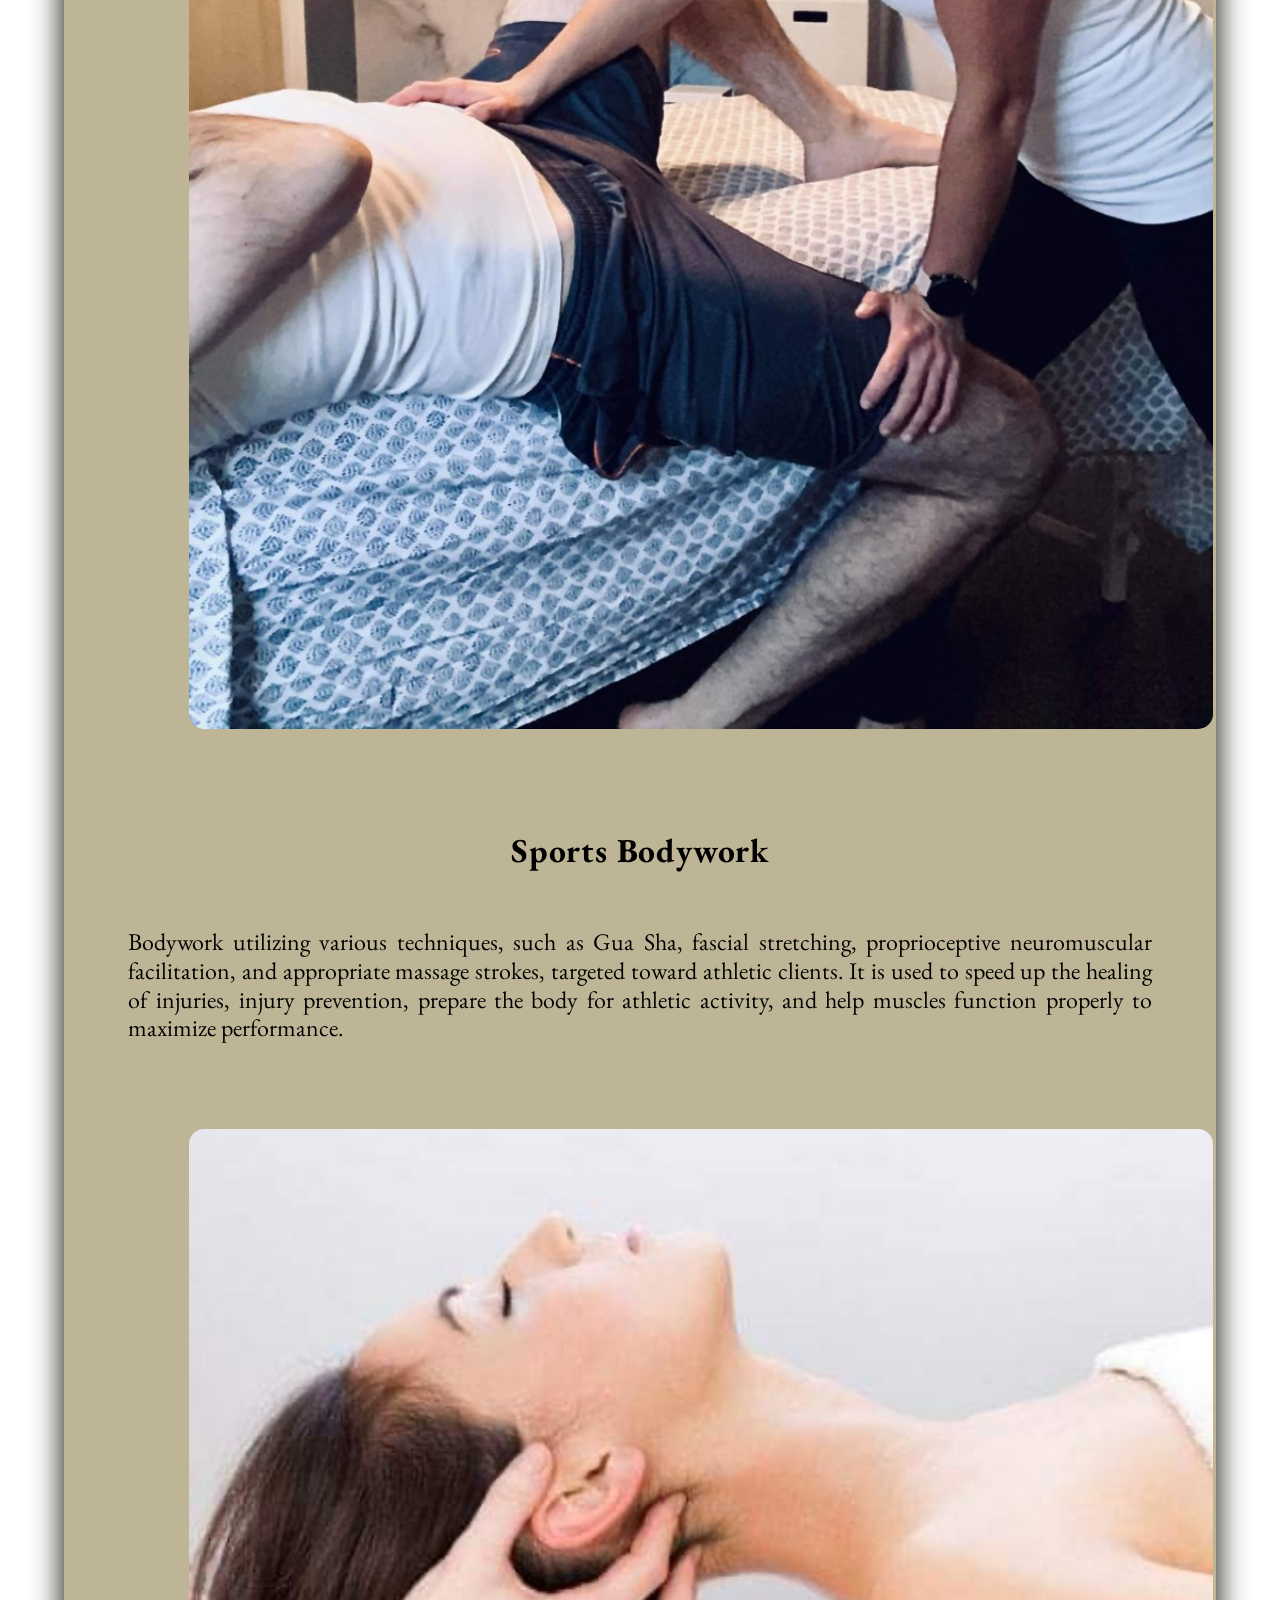
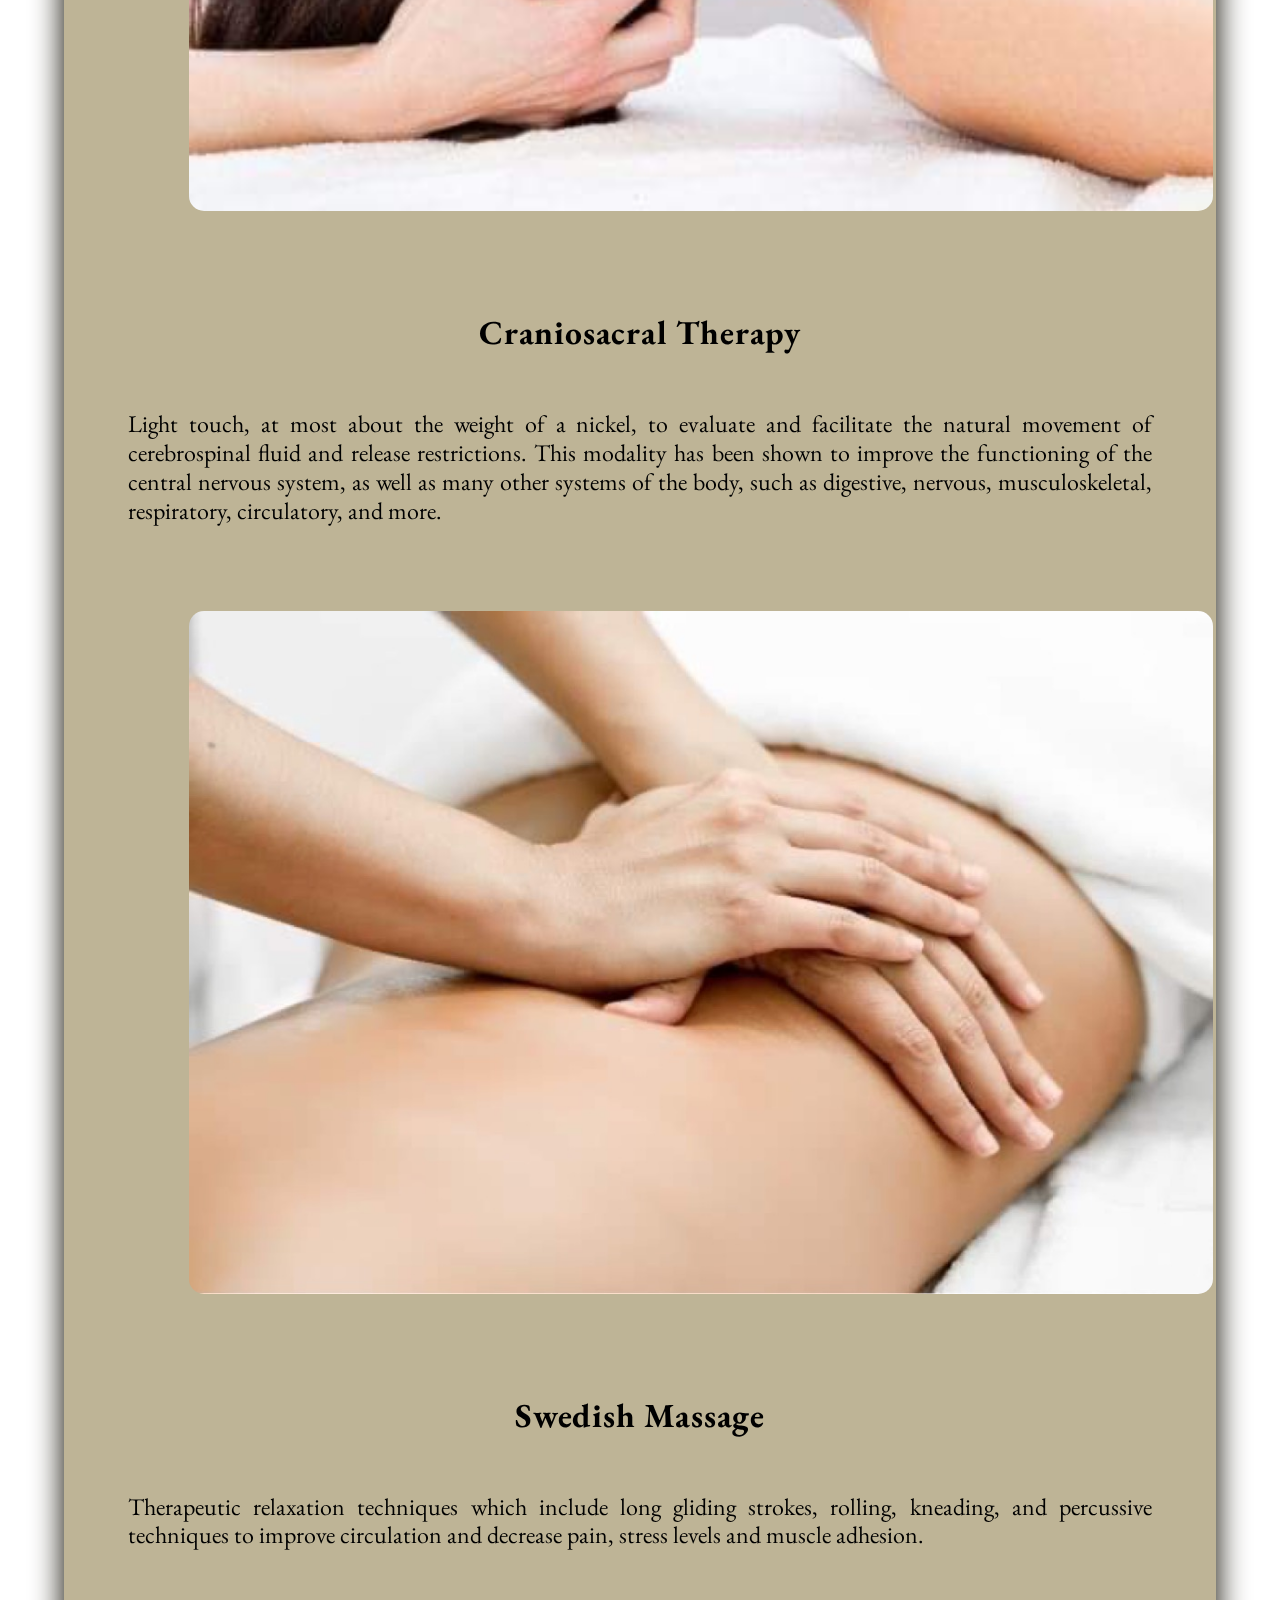
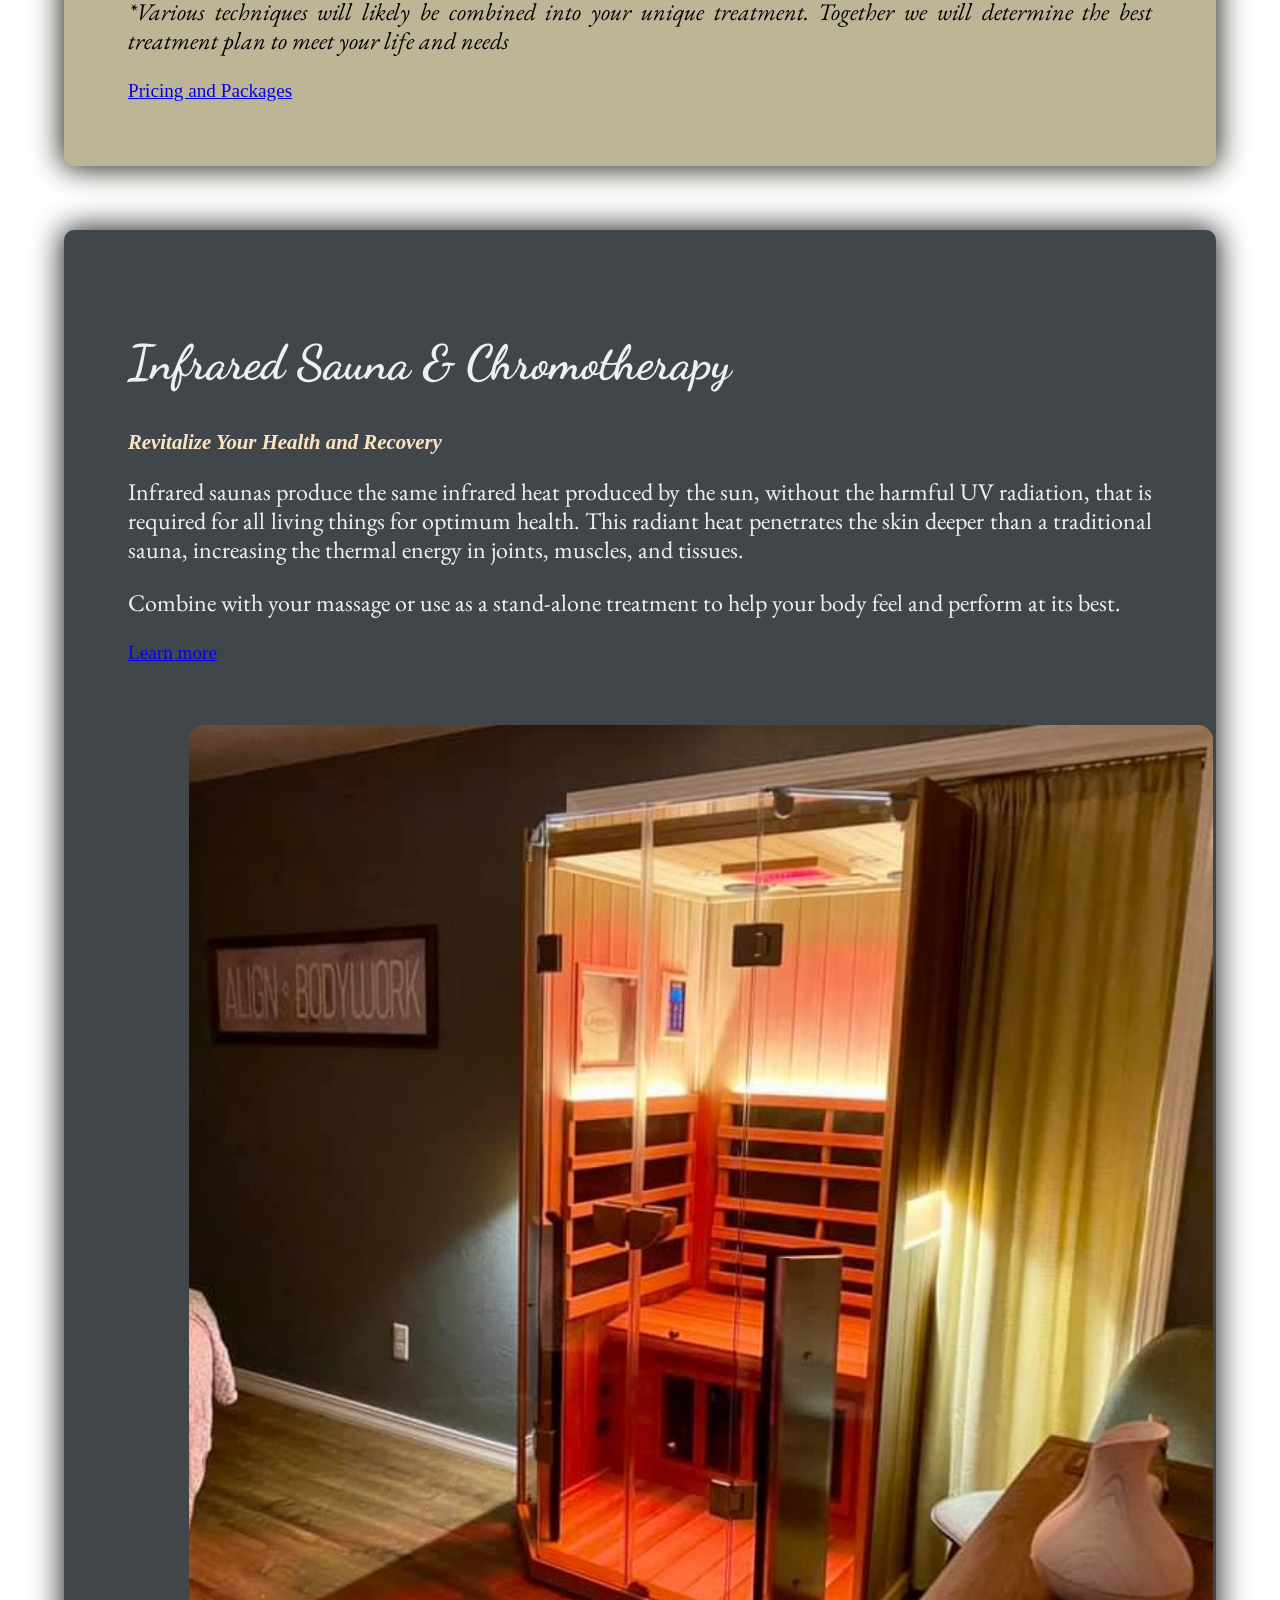
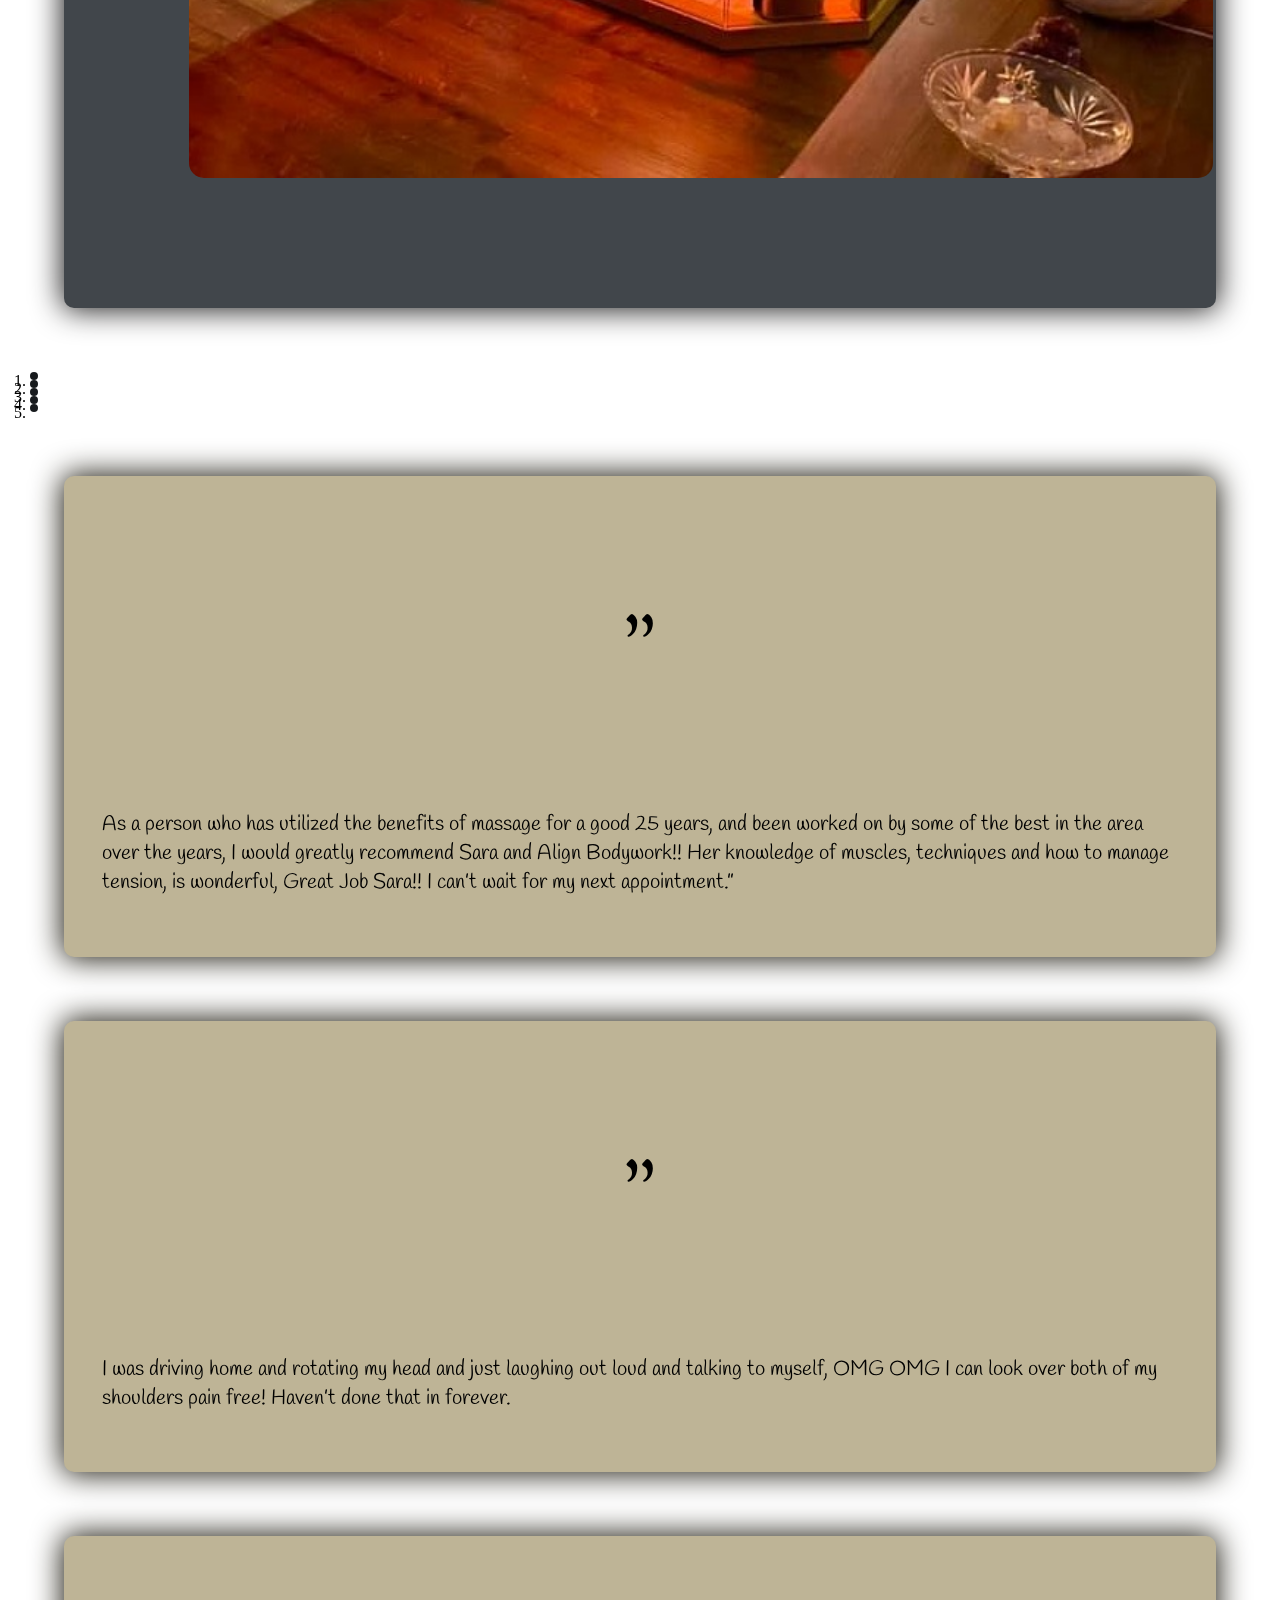
==== commit 31765864: "changed text align of main-page-font to fix large spaces created in treatment options descriptions d" ====
--- a/index.html
+++ b/index.html
@@ -190,11 +190,11 @@
     <section class="massage-therapy-options container-fluid w-100" id="services">
         <div class="row services-grid light-box">
             <h2 class="massage-therapy-heading text-center col-12 mt-md-2 mb-3 mb-md-4 p-0">Treatment Options</h2>
-            <div class="col-11 col-sm-8 col-md-6 col-lg-5 mx-auto text-center">
+            <div class="col-11 col-sm-8 col-md-4 col-lg-4 mx-auto my-auto text-center">
                 <img class="massage-therapy-img mx-auto" src="images/precision-neuromuscular-therapy.jpg"
                     alt="precision-neuromuscular-therapy-img">
             </div>
-            <div class="massage-therapy-text-container col-12 col-md-6 col-lg-7 my-auto">
+            <div class="massage-therapy-text-container col-12 col-md-8 col-lg-8 my-auto">
                 <h3 class="treatment-label">Precision Neuromuscular Therapy</h3>
                 <p class="main-page-font mb-5 my-md-auto">Slow, sustained pressure or vibration techniques to
                     release
@@ -206,11 +206,11 @@
                     circulation & help to restore proper postural alignment & connective tissue flexibility.</p>
             </div>
 
-            <div class="col-11 col-sm-8 col-md-6 col-lg-5 mx-auto text-center">
-                <img class="massage-therapy-img mx-auto mx-auto" src="images/deep-tissue-massage.jpg"
+            <div class="col-11 col-sm-8 col-md-4 col-lg-4 mx-auto my-auto text-center">
+                <img class="massage-therapy-img mx-auto" src="images/deep-tissue-massage.jpg"
                     alt="deep-tissue-massage-img">
             </div>
-            <div class="massage-therapy-text-container col-12 col-md-6 col-lg-7 my-auto">
+            <div class="massage-therapy-text-container col-12 col-md-8 col-lg-8 my-auto">
                 <h3 class="treatment-label">Deep Tissue</h3>
                 <p class="main-page-font mb-5 my-md-auto">Bodywork of the fascia and deeper layers of
                     connective tissue
@@ -224,10 +224,10 @@
                     removal of toxins released & recovery.</p>
             </div>
 
-            <div class="col-11 col-sm-8 col-md-6 col-lg-5 mx-auto text-center">
-                <img class="massage-therapy-img mx-auto mx-auto" src="images/gua-sha.jpg" alt="gua-sha-scraping-img">
-            </div>
-            <div class="massage-therapy-text-container col-12 col-md-6 col-lg-7 my-auto">
+            <div class="col-11 col-sm-8 col-md-4 col-lg-4 mx-auto my-auto text-center">
+                <img class="massage-therapy-img mx-auto" src="images/gua-sha.jpg" alt="gua-sha-scraping-img">
+            </div>
+            <div class="massage-therapy-text-container col-12 col-md-8 col-lg-8 my-auto">
                 <h3 class="treatment-label">Gua Sha/Scraping</h3>
                 <p class="main-page-font mb-5 my-md-auto">Ancient Chinese healing technique that involves
                     scraping your
@@ -239,22 +239,22 @@
                     superficial muscles.</p>
             </div>
 
-            <div class="col-11 col-sm-8 col-md-6 col-lg-5 mx-auto text-center">
-                <img class="massage-therapy-img mx-auto mx-auto" src="images/sports-massage.jpg"
+            <div class="col-11 col-sm-8 col-md-4 col-lg-4 mx-auto my-auto text-center">
+                <img class="massage-therapy-img mx-auto" src="images/sports-massage.jpg"
                     alt="sports-massage-img">
             </div>
-            <div class="massage-therapy-text-container col-12 col-md-6 col-lg-7 my-auto">
+            <div class="massage-therapy-text-container col-12 col-md-8 col-lg-8 my-auto">
                 <h3 class="treatment-label">Sports Bodywork</h3>
                 <p class="main-page-font mb-5 my-md-auto">Bodywork utilizing various techniques, such as Gua Sha, fascial stretching, proprioceptive neuromuscular facilitation,
                 and appropriate massage strokes, targeted toward athletic clients. It is used to speed up the healing of injuries,
                 injury prevention, prepare the body for athletic activity, and help muscles function properly to maximize performance.</p>
             </div>
 
-            <div class="col-11 col-sm-8 col-md-6 col-lg-5 mx-auto text-center">
-                <img class="massage-therapy-img mx-auto mx-auto" src="images/craniosacral-massage.jpg"
+            <div class="col-11 col-sm-8 col-md-4 col-lg-4 mx-auto my-auto text-center">
+                <img class="massage-therapy-img mx-auto" src="images/craniosacral-massage.jpg"
                     alt="craniosacral-massage-img">
             </div>
-            <div class="massage-therapy-text-container col-12 col-md-6 col-lg-7 my-auto">
+            <div class="massage-therapy-text-container col-12 col-md-8 col-lg-8 my-auto">
                 <h3 class="treatment-label">Craniosacral Therapy</h3>
                 <p class="main-page-font mb-5 my-md-auto">Light touch, at most about the weight of a nickel, to evaluate and facilitate the natural movement of cerebrospinal
                 fluid and release restrictions. This modality has been shown to improve the functioning of the central nervous system,
@@ -262,14 +262,14 @@
                 more.</p>
             </div>
 
-            <div class="col-11 col-sm-8 col-md-6 col-lg-5 mx-auto text-center">
-                <img class="massage-therapy-img mx-auto mx-auto" src="images/swedish-massage.jpg"
+            <div class="col-11 col-sm-8 col-md-4 col-lg-4 mx-auto my-auto text-center">
+                <img class="massage-therapy-img mx-auto" src="images/swedish-massage.jpg"
                     alt="swedish-massage-img">
             </div>
-            <div class="massage-therapy-text-container col-12 col-md-6 col-lg-7 my-auto">
+            <div class="massage-therapy-text-container col-12 col-md-8 col-lg-8 my-auto">
                 <h3 class="treatment-label">Swedish Massage</h3>
-                <p class="main-page-font mb-5 my-md-auto">Therapeutic relaxation techniques which include long,
-                    gliding strokes, rolling, kneading & percussive
+                <p class="main-page-font mb-5 my-md-auto">Therapeutic relaxation techniques which include long
+                    gliding strokes, rolling, kneading, and percussive
                     techniques to improve circulation and decrease pain, stress levels and muscle adhesion.</p>
             </div>
 
--- a/styles.css
+++ b/styles.css
@@ -1,8 +1,26 @@
+@font-face {
+    font-family: 'alluraregular';
+    src: url('fonts/allura-regular-webfont.woff2') format('woff2'),
+         url('fonts/allura-regular-webfont.woff') format('woff');
+    font-weight: normal;
+    font-style: normal;
+
+}
+
+@font-face {
+    font-family: 'open_sansregular';
+    src: url('fonts/opensans-regular-webfont.woff2') format('woff2'),
+         url('fonts/opensans-regular-webfont.woff') format('woff');
+    font-weight: normal;
+    font-style: normal;
+
+}
+
 :root {
   --section-padding: 10% 2%;
   --section-margin: 15% 0;
   --serif-font: 'EB Garamond', serif;
-  --sans-serif: Arial, Helvetica, sans-serif;
+  --sans-serif: 'open_sansregular';
   --cursive-font: 'Dancing Script', cursive;
   --handwriting-font: 'Handlee', cursive;
   --cursive-heading: #BACFE6;
@@ -72,10 +90,10 @@
 /* Main page fonts (Treatment options summary, infrared sauna description, contact section) */
 .main-page-font{
    font-family: var(--serif-font);
-   font-size: 1.3rem;
+   font-size: 1.1rem;
    font-weight: 400;
    line-height: 1.2;
-   text-align: justify;
+   text-align: left;
 }
 
 /* logo top left corner */
@@ -255,13 +273,13 @@
 
 /* Infrared slide (slide 4) */
 .infrared-slide-heading{
-    font-family:Arial, Helvetica, sans-serif;
+    font-family:'open_sansregular';
     font-size: 4vw;
     font-weight: 400;
 }
 
 .slide-caption{
-    font-family:Arial, Helvetica, sans-serif;
+    font-family:'open_sansregular';
     font-size: 3.2vw;
     font-weight: 400;
     line-height: 1.3;
@@ -271,6 +289,8 @@
 
 
 /* Treatment options & Infrared Sauna sections on main page*/
+
+
 .massage-therapy-text-container{
    align-items: center;
    display: flex;
@@ -296,7 +316,7 @@
 
 .infrared-subheading-main{
     color: rgb(253, 227, 192);
-    font-family:Arial, Helvetica, sans-serif;
+    font-family:'open_sansregular';
     font-size: 1.1rem;
 }
 
@@ -311,7 +331,7 @@
 }
 
 .pricing-btn,.sauna-btn,.contact-btn{
-    font-family:Arial, Helvetica, sans-serif;
+    font-family:'open_sansregular';
     font-size: 1.2rem;
     margin: 3% auto 1%;
     transition: .3s;
@@ -423,13 +443,13 @@
 }  
 
 .about-me-text-container{
-    font-family:Arial, Helvetica, sans-serif;
+    font-family:'open_sansregular';
     font-size: 1.1rem;
     width: 100%;
 }
 
 .about-me-reach-out{
-    font-family:Arial, Helvetica, sans-serif;
+    font-family:'open_sansregular';
     font-size: 1rem;
 }
 
@@ -458,7 +478,7 @@
 }
 
 .infrared-text-container{
-    font-family:Arial, Helvetica, sans-serif;
+    font-family:'open_sansregular';
     font-size: 1.1rem;
     line-height: 1.5;
     width: 100%;
@@ -486,7 +506,7 @@
 }
 
 .pricing-cell{
-    font-family:Arial, Helvetica, sans-serif;
+    font-family:'open_sansregular';
     padding: 10px;
 }
 
@@ -499,7 +519,7 @@
 }
 
 .header-text{
-   font-family:Arial, Helvetica, sans-serif;
+   font-family:'open_sansregular';
    font-size: 1.6rem;
 }
 
@@ -759,7 +779,8 @@
 
 .main-page-font{
    font-size: 1.5rem;
-   line-height: 1.3;
+   line-height: 1;
+   text-align: justify;
 }
 
 #carouselMain .carousel-control-prev,#carouselMain .carousel-control-next{
@@ -775,9 +796,9 @@
     font-size: 5.5rem;
 }
 
-.massage-therapy-img{
+/* .massage-therapy-img{
     width: 85%;
-}
+} */
 
 .treatment-label{
     font-size: 1.8rem;   
@@ -841,6 +862,10 @@
     margin-bottom: 2rem;
 }
 
+.main-page-font{
+   line-height: 1.2;
+}
+
 .infrared-slide-heading{
     font-size: 3vw;
 }
@@ -911,8 +936,8 @@
 }
 
 .about-carousel-caption{
-   font-family:Arial, Helvetica, sans-serif;
-   font-size: 1.8vw;
+   font-family:'open_sansregular';
+   font-size: 1.3rem;
    letter-spacing: 1px;
    line-height: 1.5;
    width: 80%;
@@ -920,7 +945,7 @@
 
 .about-btn{
     /* background-color: rgb(226, 195, 100); */
-    font-family:Arial, Helvetica, sans-serif;
+    font-family:'open_sansregular';
     font-size: 1.1rem;
     margin-top: 10%;
     -webkit-appearance: none;
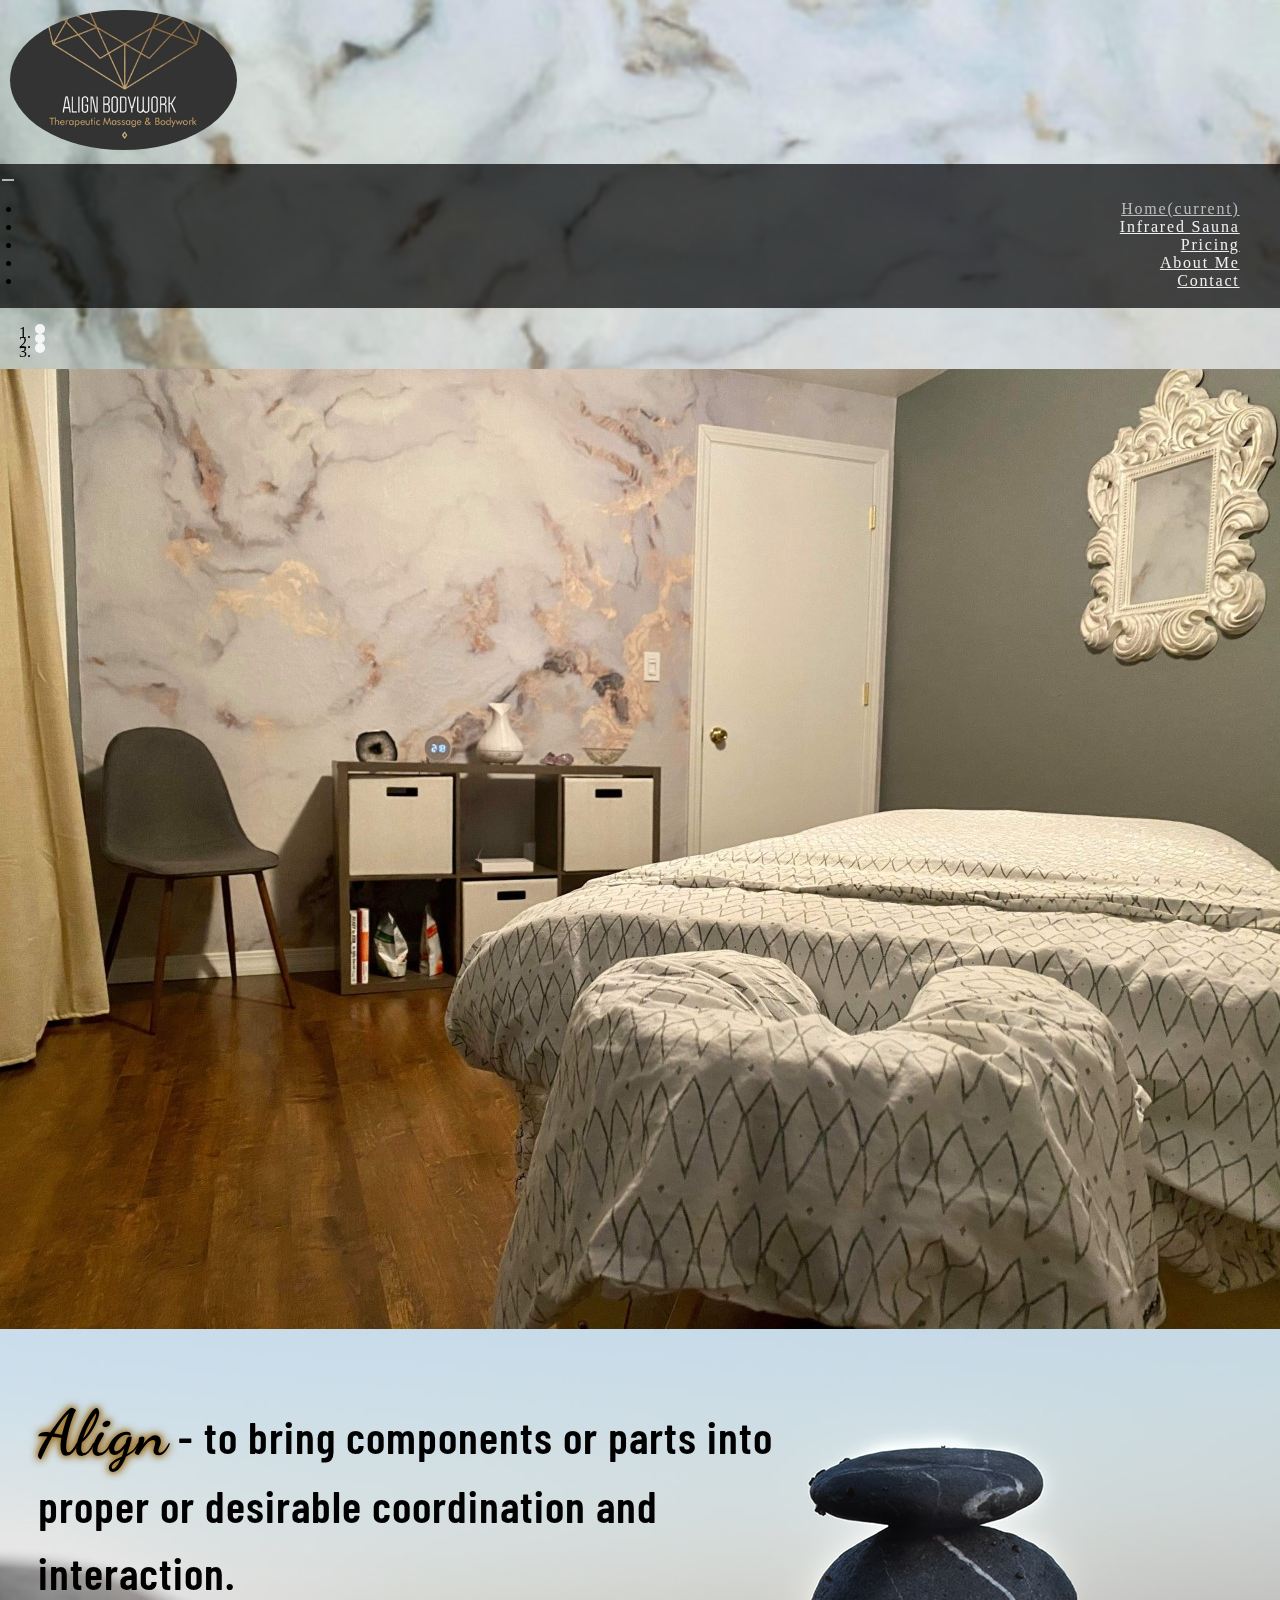
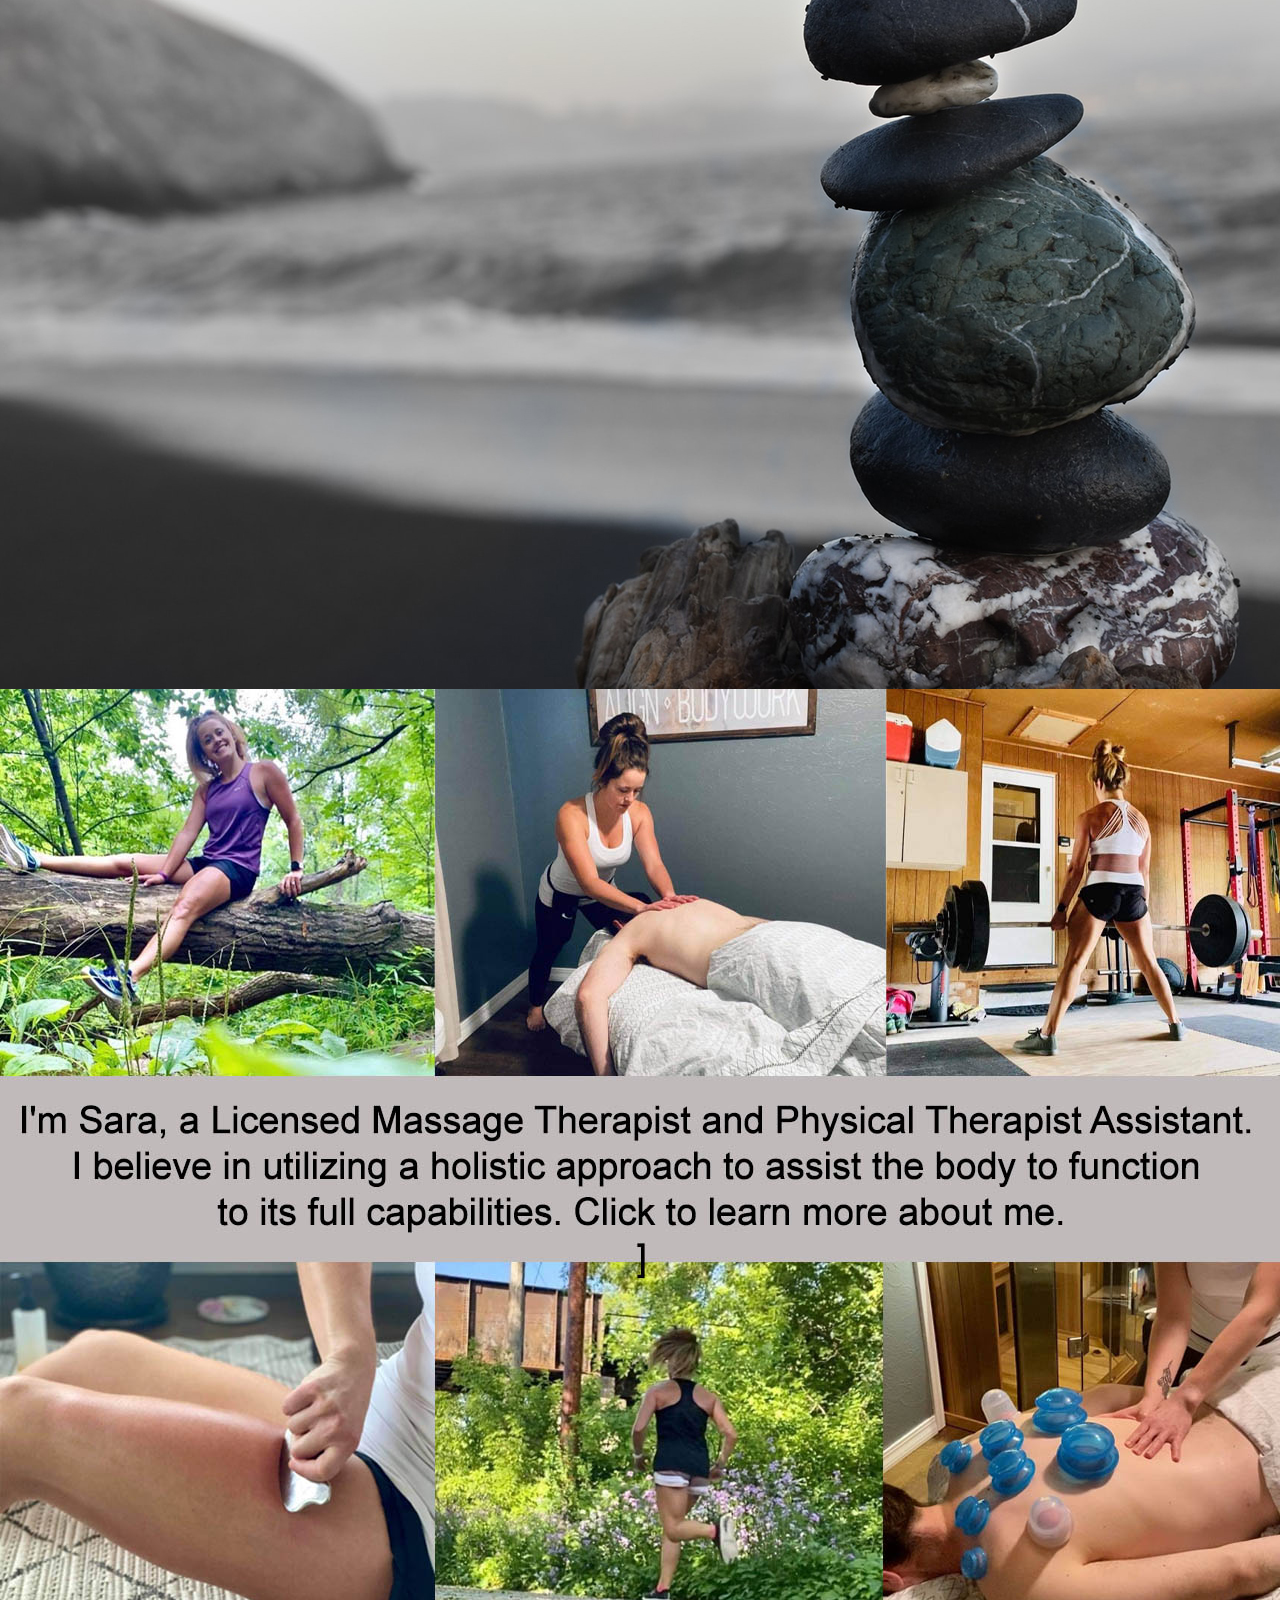
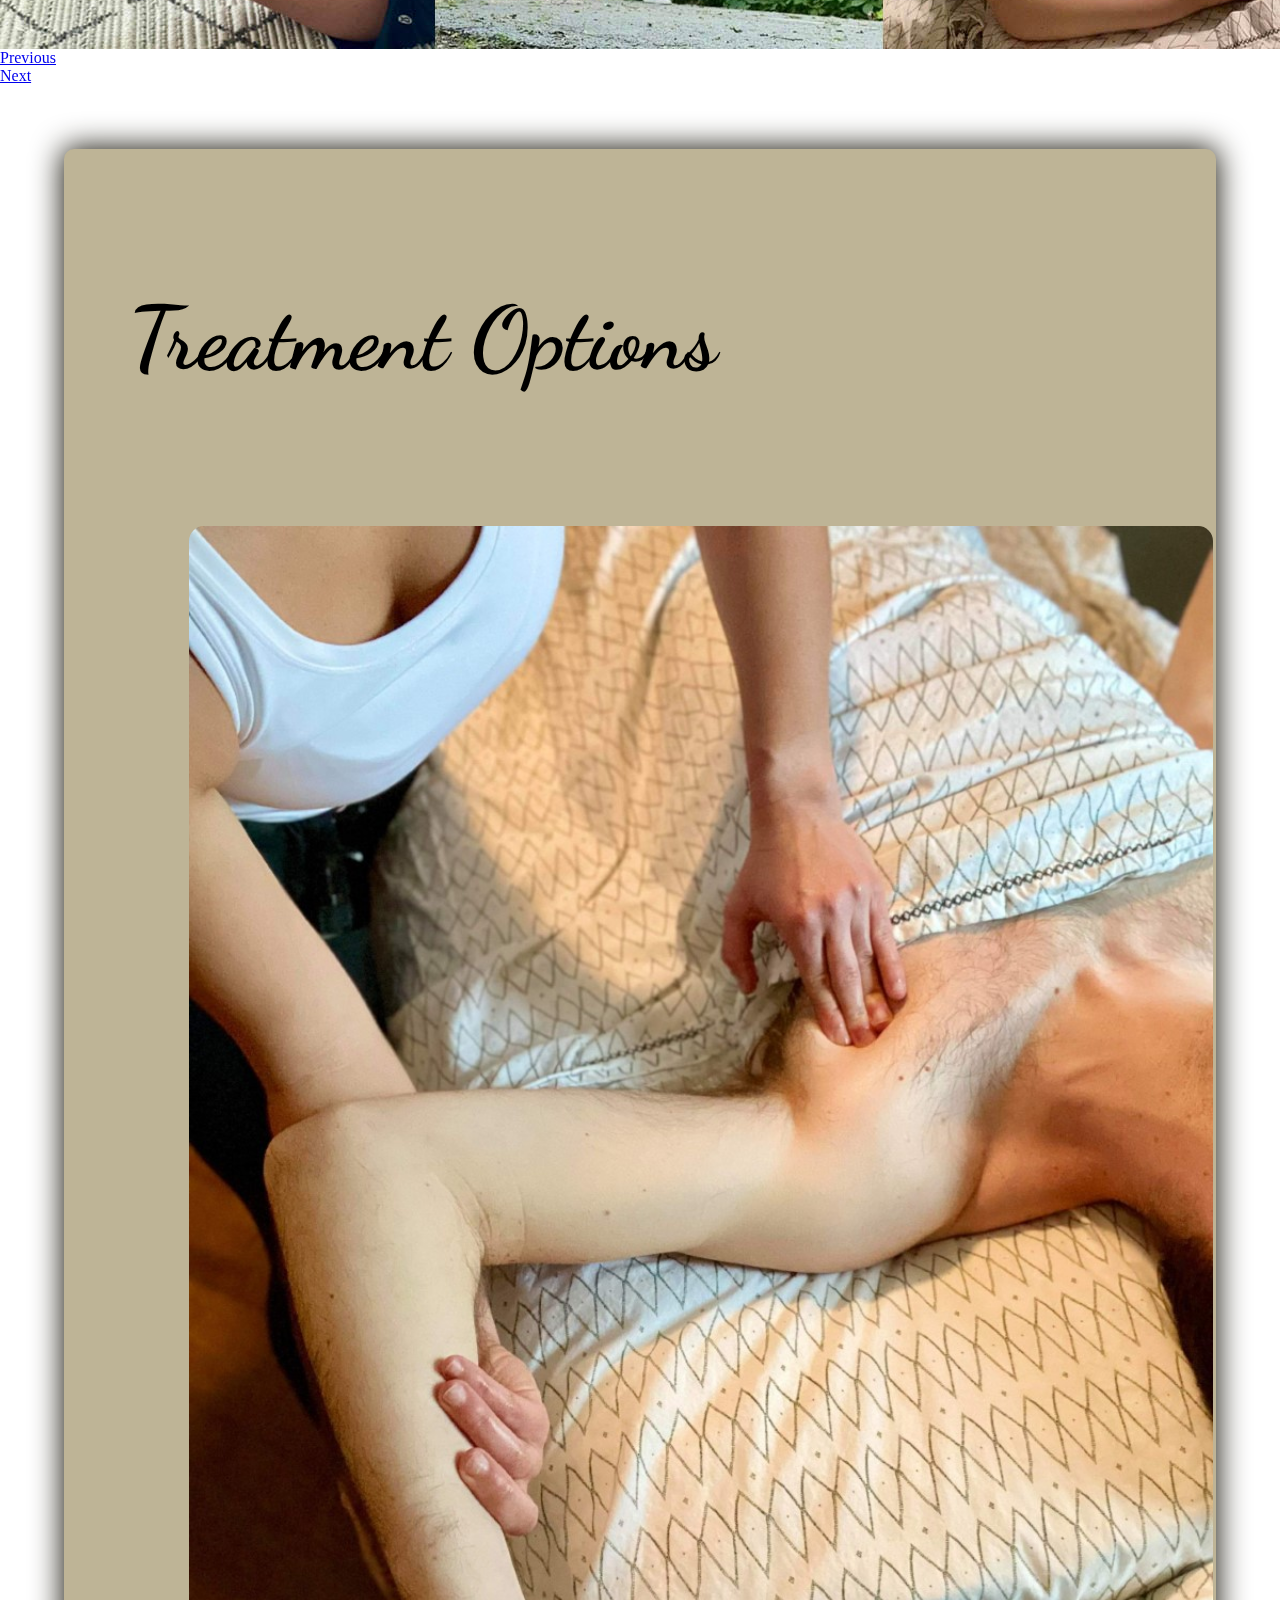
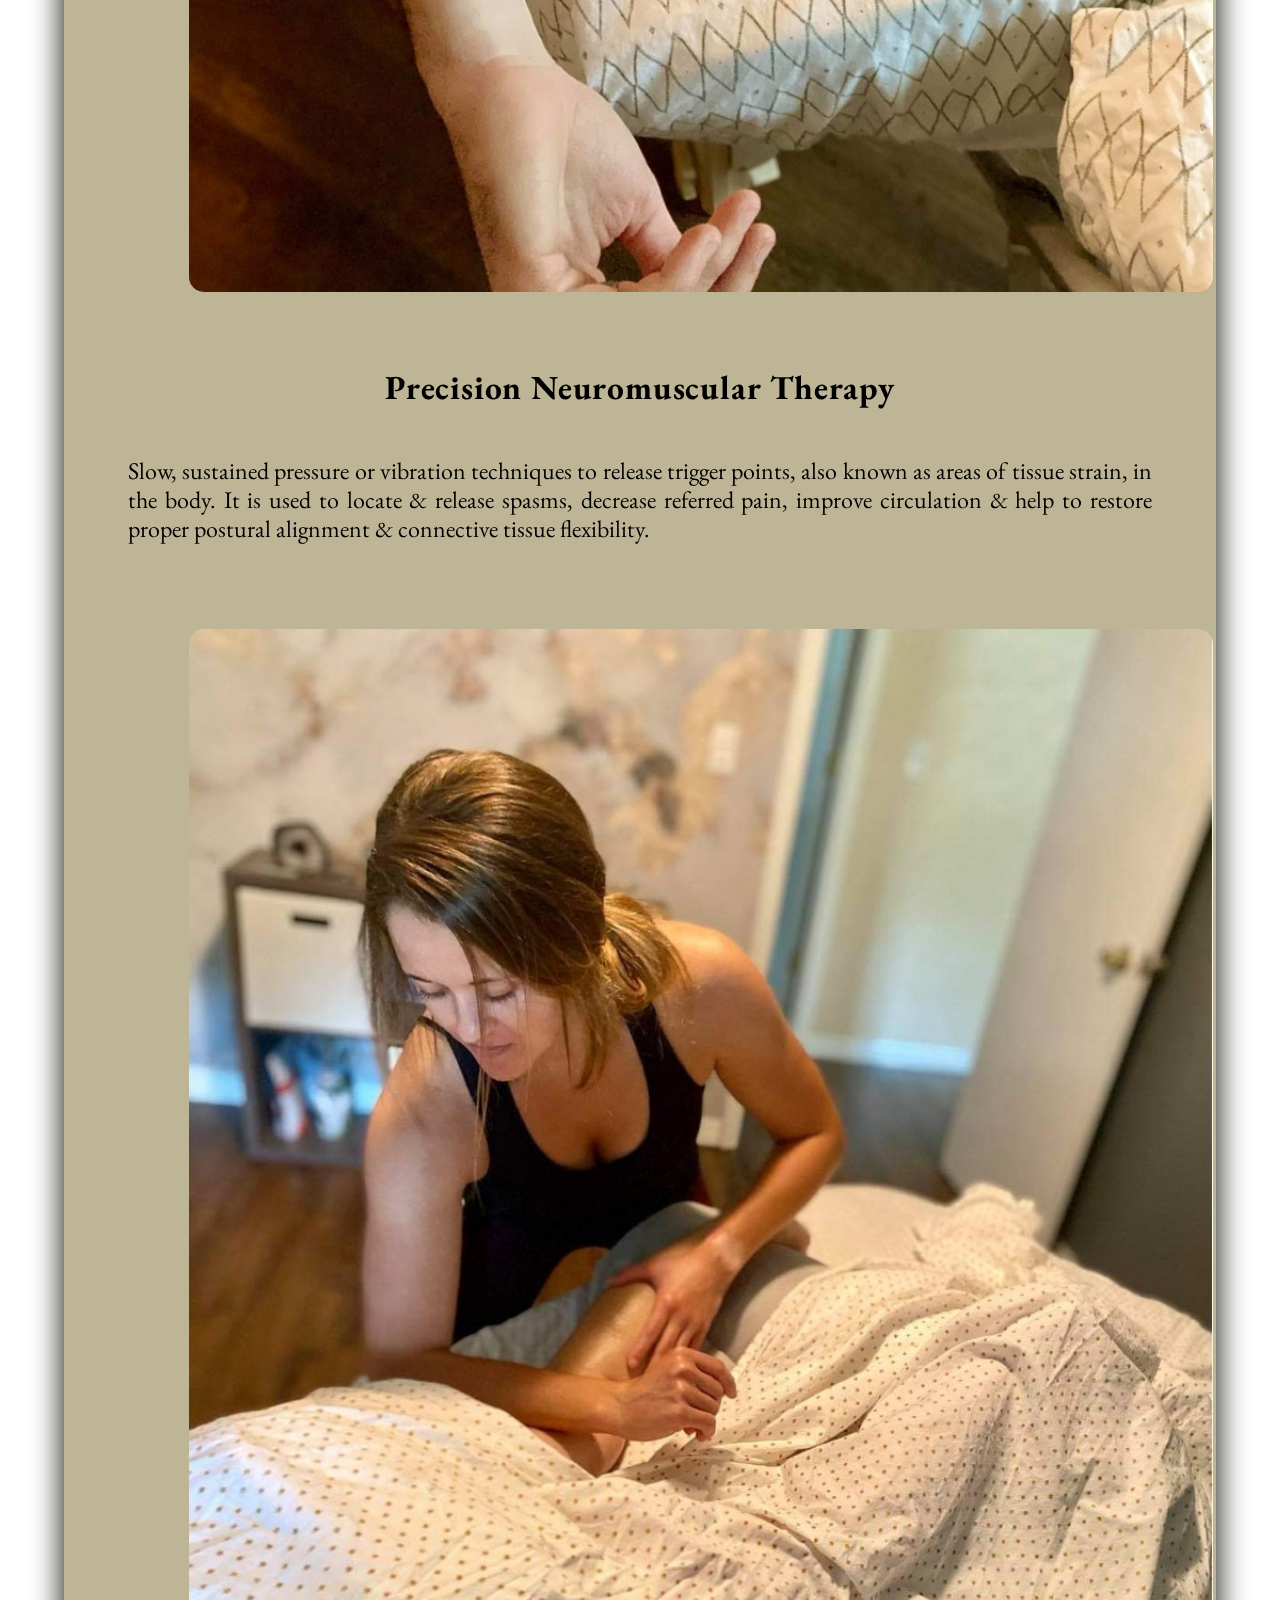
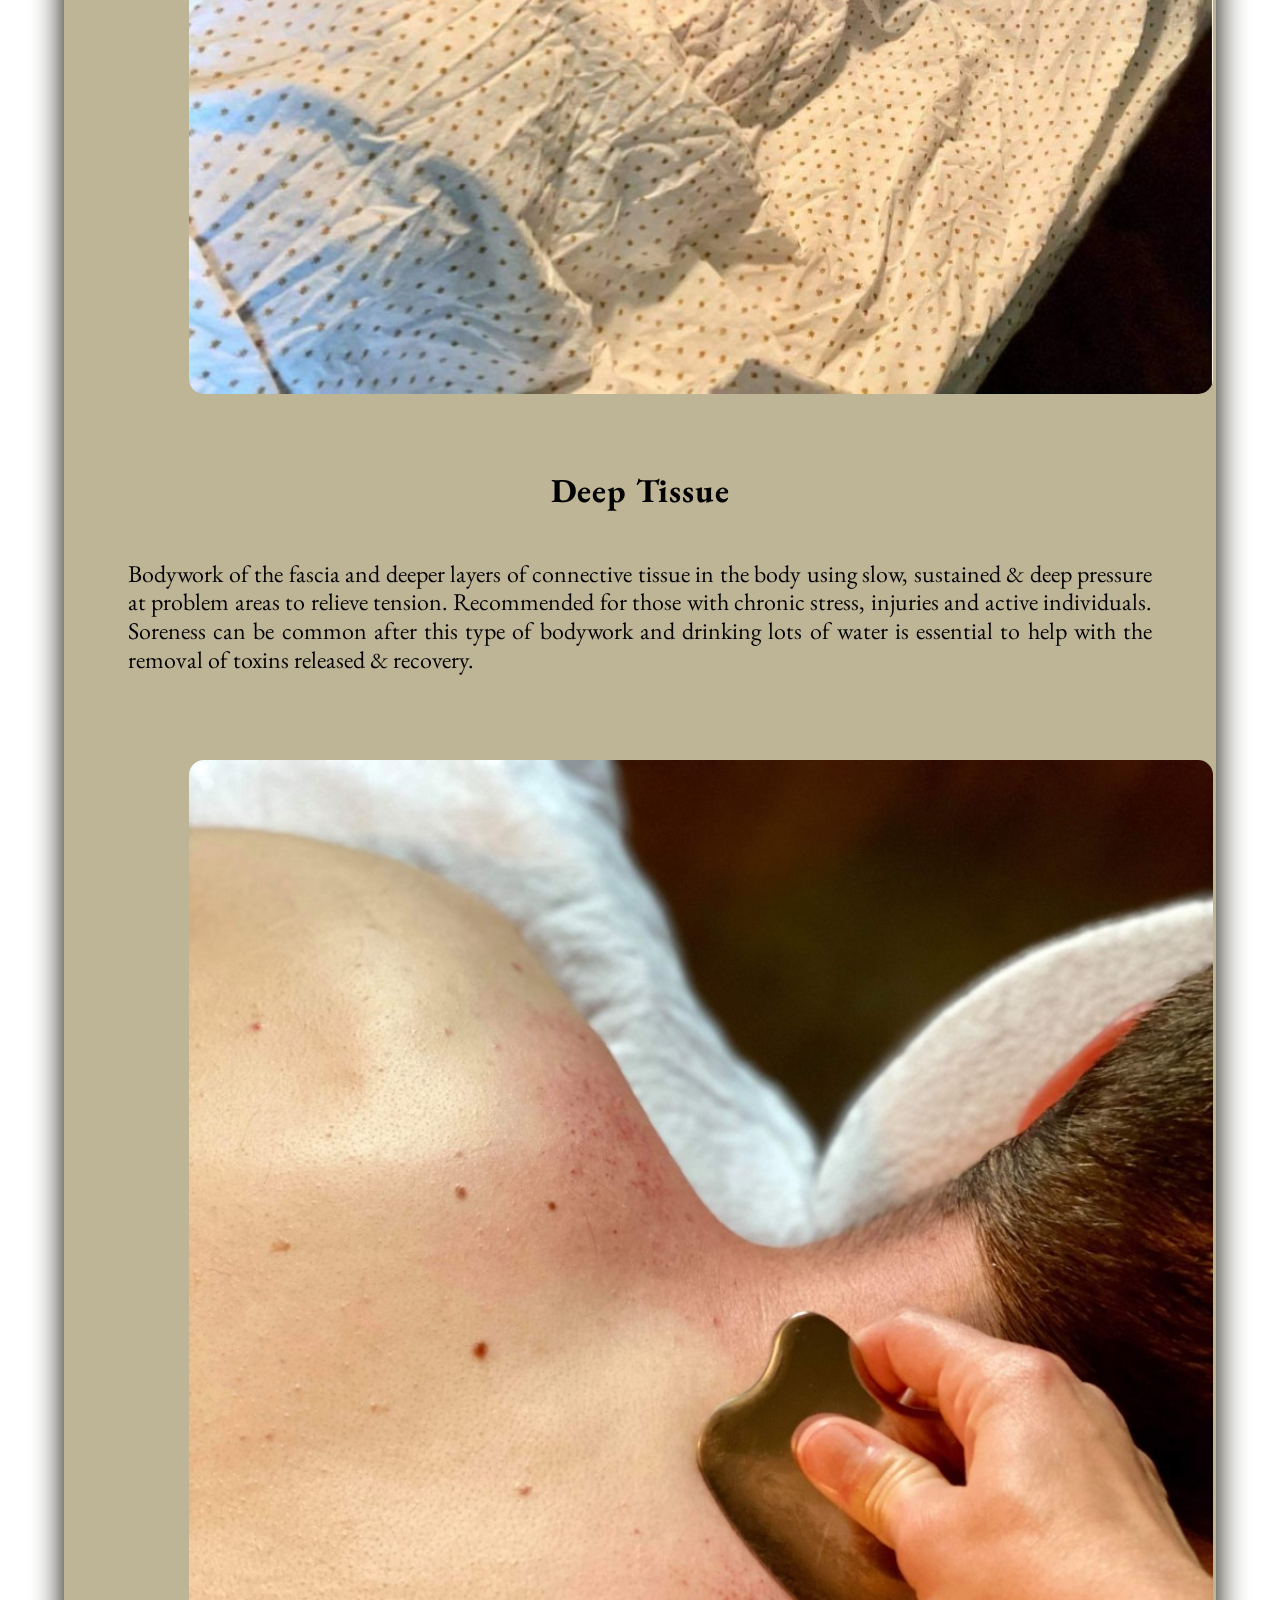
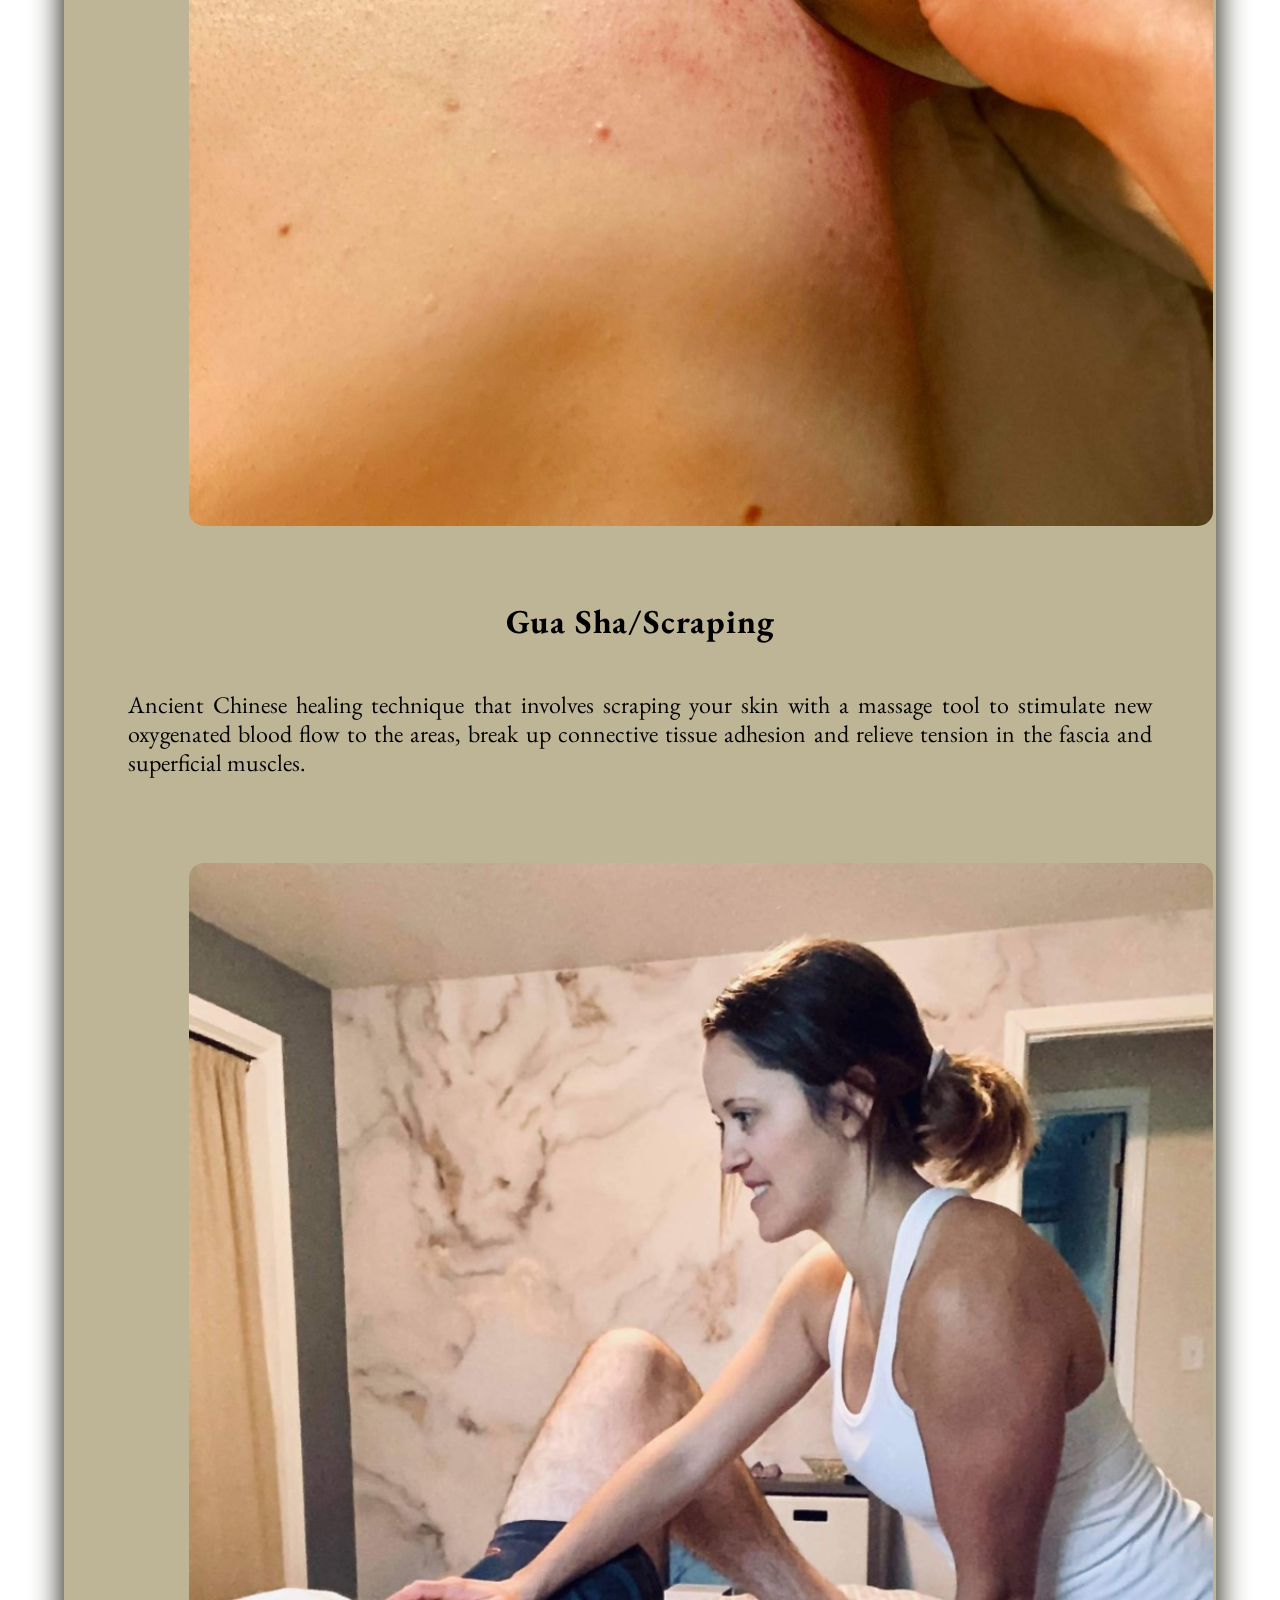
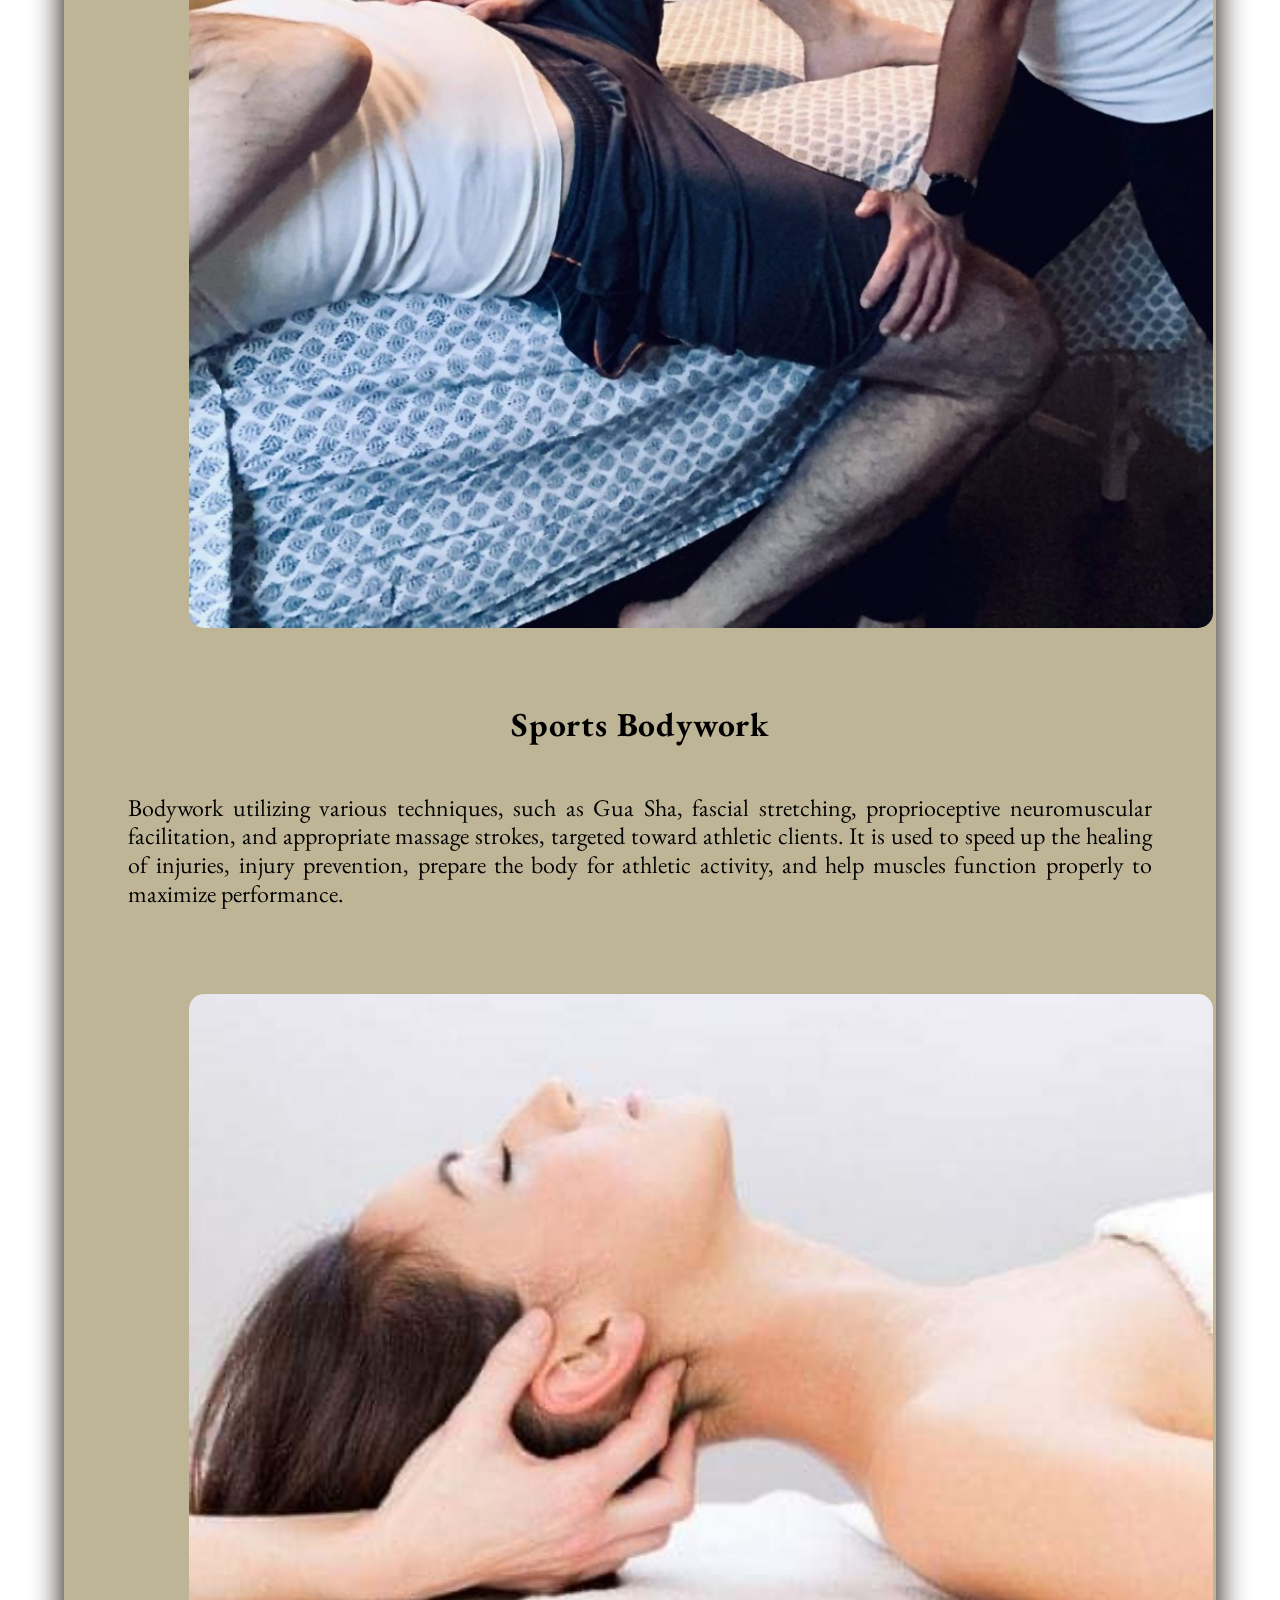
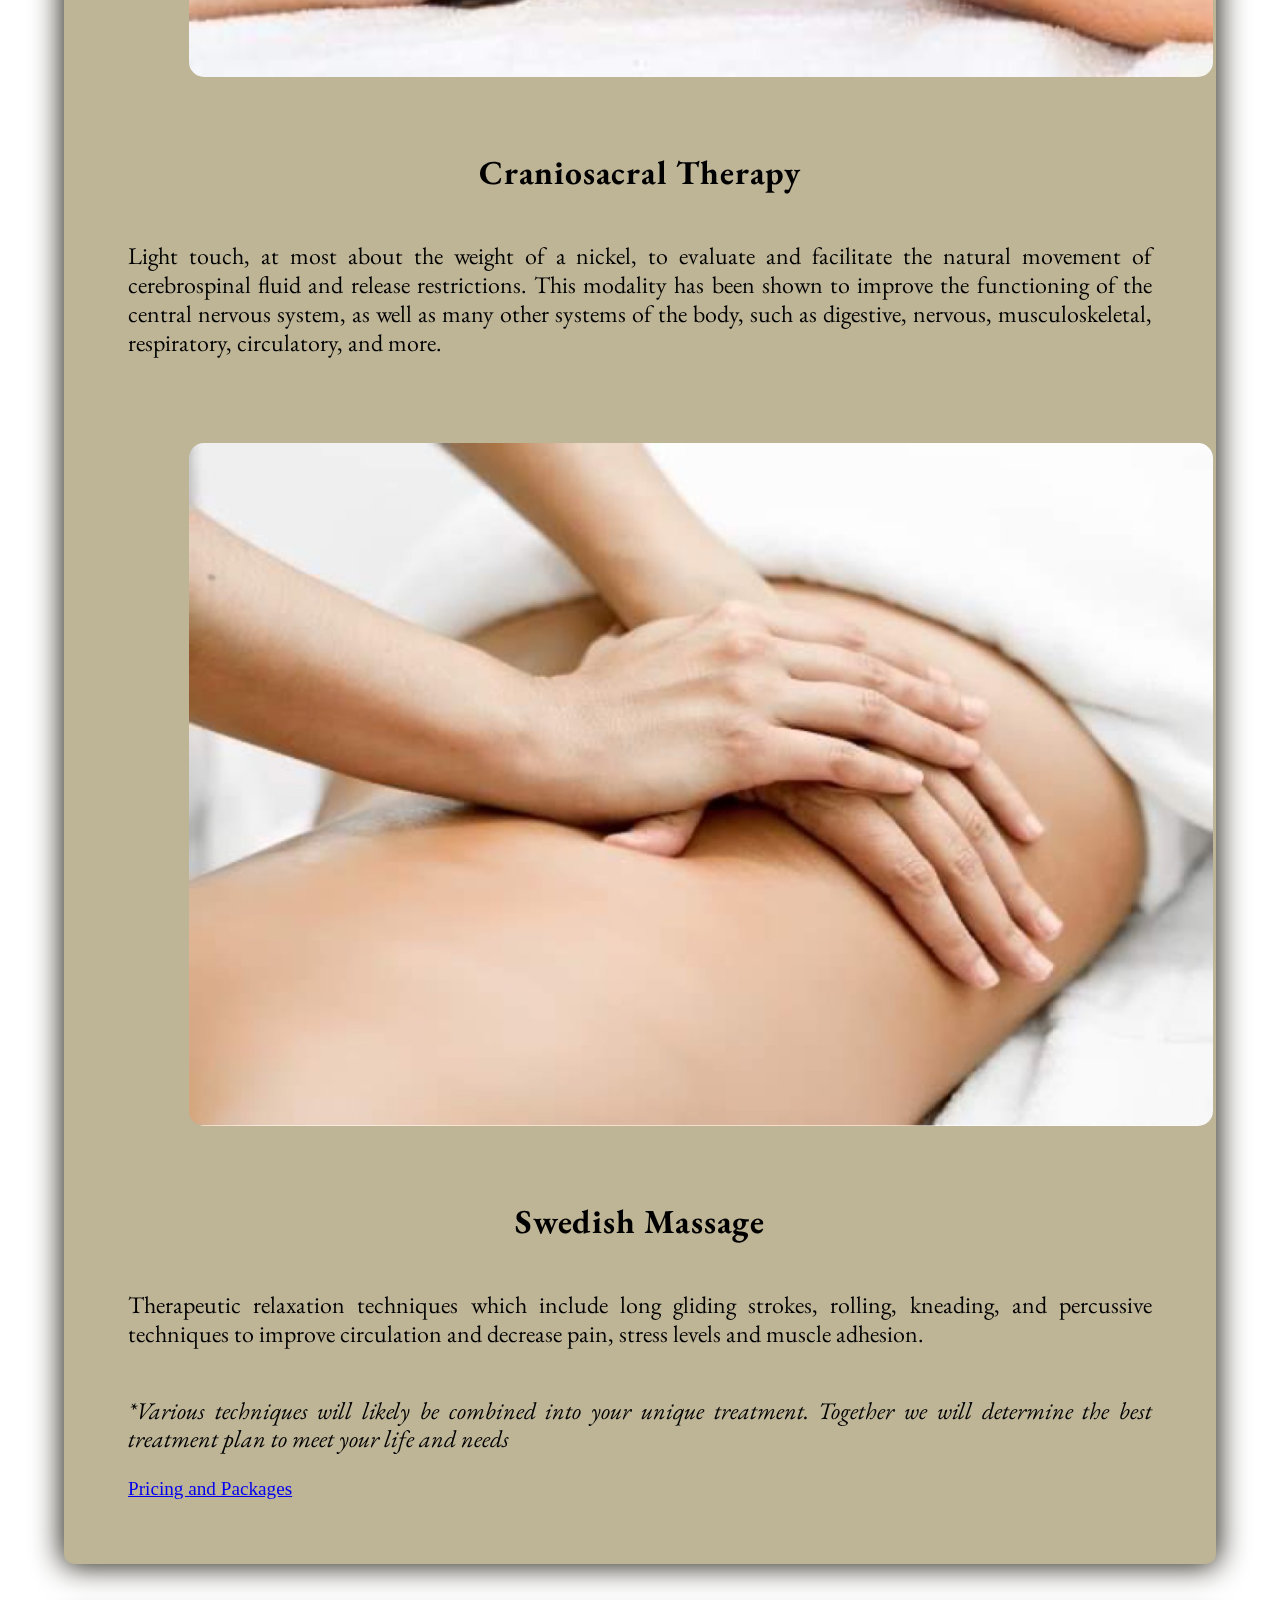
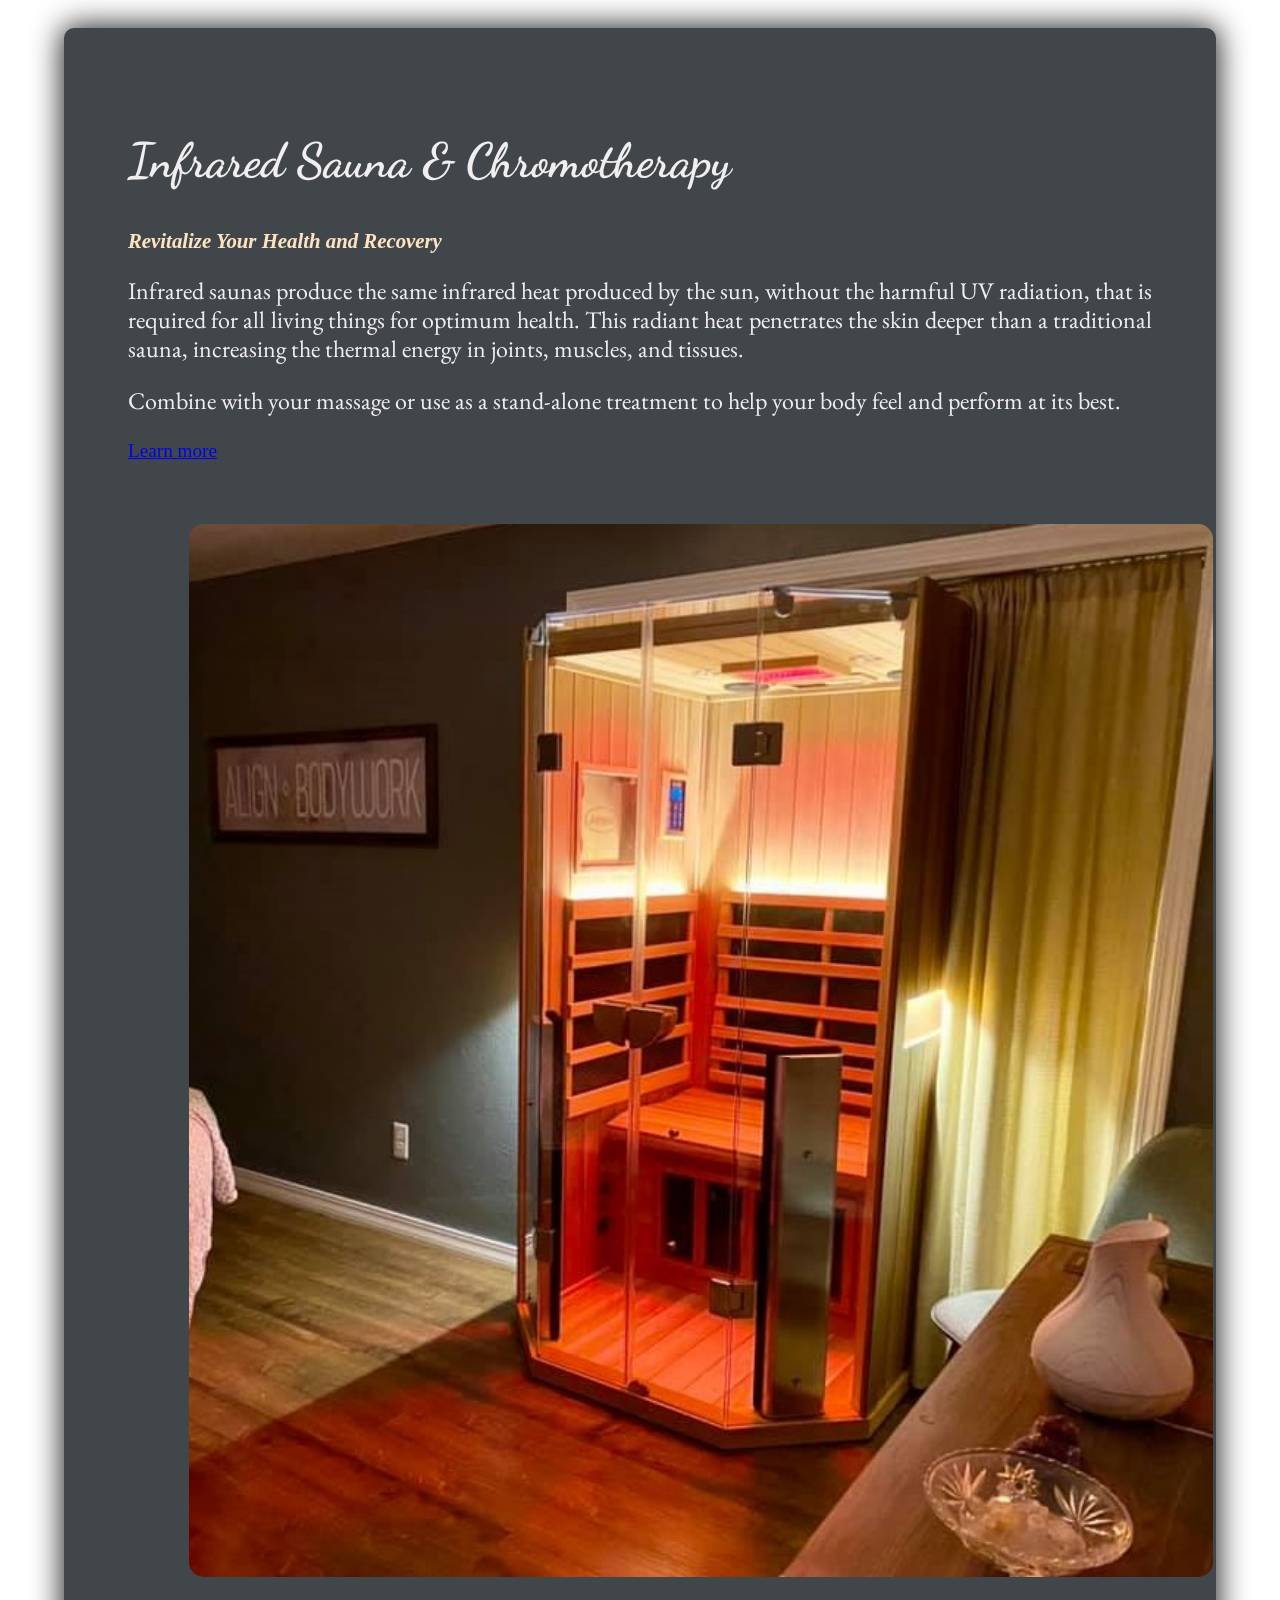
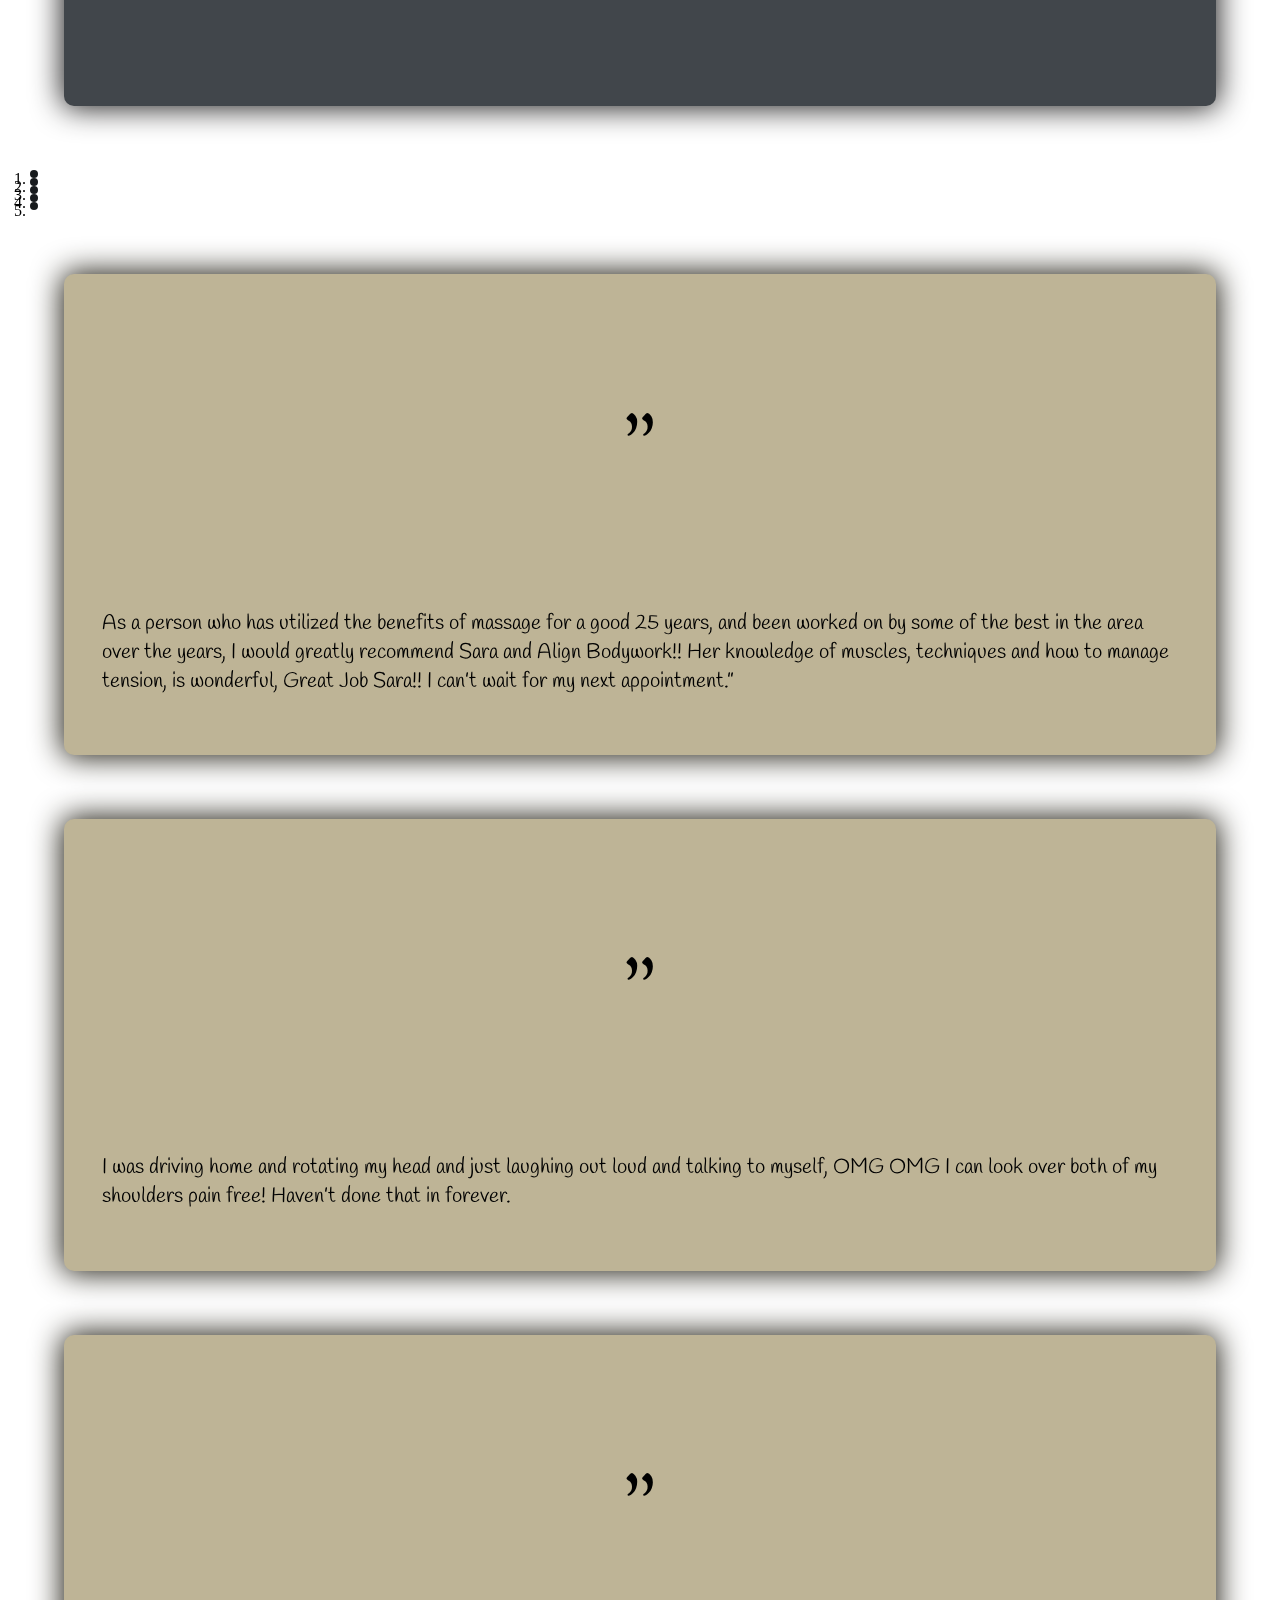
==== commit b5bb16a6: "treatment options font/spacing" ====
--- a/index.html
+++ b/index.html
@@ -196,7 +196,7 @@
             </div>
             <div class="massage-therapy-text-container col-12 col-md-8 col-lg-8 my-auto">
                 <h3 class="treatment-label">Precision Neuromuscular Therapy</h3>
-                <p class="main-page-font mb-5 my-md-auto">Slow, sustained pressure or vibration techniques to
+                <p class="main-page-font mb-4 my-md-auto">Slow, sustained pressure or vibration techniques to
                     release
                     trigger
                     points, also
@@ -212,7 +212,7 @@
             </div>
             <div class="massage-therapy-text-container col-12 col-md-8 col-lg-8 my-auto">
                 <h3 class="treatment-label">Deep Tissue</h3>
-                <p class="main-page-font mb-5 my-md-auto">Bodywork of the fascia and deeper layers of
+                <p class="main-page-font mb-4 my-md-auto">Bodywork of the fascia and deeper layers of
                     connective tissue
                     in
                     the body using slow, sustained & deep
@@ -229,7 +229,7 @@
             </div>
             <div class="massage-therapy-text-container col-12 col-md-8 col-lg-8 my-auto">
                 <h3 class="treatment-label">Gua Sha/Scraping</h3>
-                <p class="main-page-font mb-5 my-md-auto">Ancient Chinese healing technique that involves
+                <p class="main-page-font mb-4 my-md-auto">Ancient Chinese healing technique that involves
                     scraping your
                     skin
                     with a massage tool to stimulate new
@@ -245,7 +245,7 @@
             </div>
             <div class="massage-therapy-text-container col-12 col-md-8 col-lg-8 my-auto">
                 <h3 class="treatment-label">Sports Bodywork</h3>
-                <p class="main-page-font mb-5 my-md-auto">Bodywork utilizing various techniques, such as Gua Sha, fascial stretching, proprioceptive neuromuscular facilitation,
+                <p class="main-page-font mb-4 my-md-auto">Bodywork utilizing various techniques, such as Gua Sha, fascial stretching, proprioceptive neuromuscular facilitation,
                 and appropriate massage strokes, targeted toward athletic clients. It is used to speed up the healing of injuries,
                 injury prevention, prepare the body for athletic activity, and help muscles function properly to maximize performance.</p>
             </div>
@@ -256,7 +256,7 @@
             </div>
             <div class="massage-therapy-text-container col-12 col-md-8 col-lg-8 my-auto">
                 <h3 class="treatment-label">Craniosacral Therapy</h3>
-                <p class="main-page-font mb-5 my-md-auto">Light touch, at most about the weight of a nickel, to evaluate and facilitate the natural movement of cerebrospinal
+                <p class="main-page-font mb-4 my-md-auto">Light touch, at most about the weight of a nickel, to evaluate and facilitate the natural movement of cerebrospinal
                 fluid and release restrictions. This modality has been shown to improve the functioning of the central nervous system,
                 as well as many other systems of the body, such as digestive, nervous, musculoskeletal, respiratory, circulatory, and
                 more.</p>
@@ -268,7 +268,7 @@
             </div>
             <div class="massage-therapy-text-container col-12 col-md-8 col-lg-8 my-auto">
                 <h3 class="treatment-label">Swedish Massage</h3>
-                <p class="main-page-font mb-5 my-md-auto">Therapeutic relaxation techniques which include long
+                <p class="main-page-font mb-4 my-md-auto">Therapeutic relaxation techniques which include long
                     gliding strokes, rolling, kneading, and percussive
                     techniques to improve circulation and decrease pain, stress levels and muscle adhesion.</p>
             </div>
--- a/styles.css
+++ b/styles.css
@@ -90,7 +90,7 @@
 /* Main page fonts (Treatment options summary, infrared sauna description, contact section) */
 .main-page-font{
    font-family: var(--serif-font);
-   font-size: 1.1rem;
+   font-size: 1.3rem;
    font-weight: 400;
    line-height: 1.2;
    text-align: left;
@@ -649,7 +649,7 @@
 }
 
 .main-page-font{
-   line-height: 1.1;
+   line-height: 1;
 }
 
 .brand-logo{
@@ -703,8 +703,8 @@
 }
 
 .treatment-label{
-    font-size: 1.6rem;   
-    margin-bottom: 1rem;
+    font-size: 1.4rem;
+    margin: .5rem;
 }
 
 /* Testimonial carousel on main page */
@@ -802,7 +802,6 @@
 
 .treatment-label{
     font-size: 1.8rem;   
-    margin-bottom: .5rem;
 }
 
 .infrared-heading-main{
@@ -859,7 +858,7 @@
 .treatment-label{
     font-size: 2.1rem;   
     letter-spacing: .8px;
-    margin-bottom: 2rem;
+    margin-bottom: 1.5rem;
 }
 
 .main-page-font{
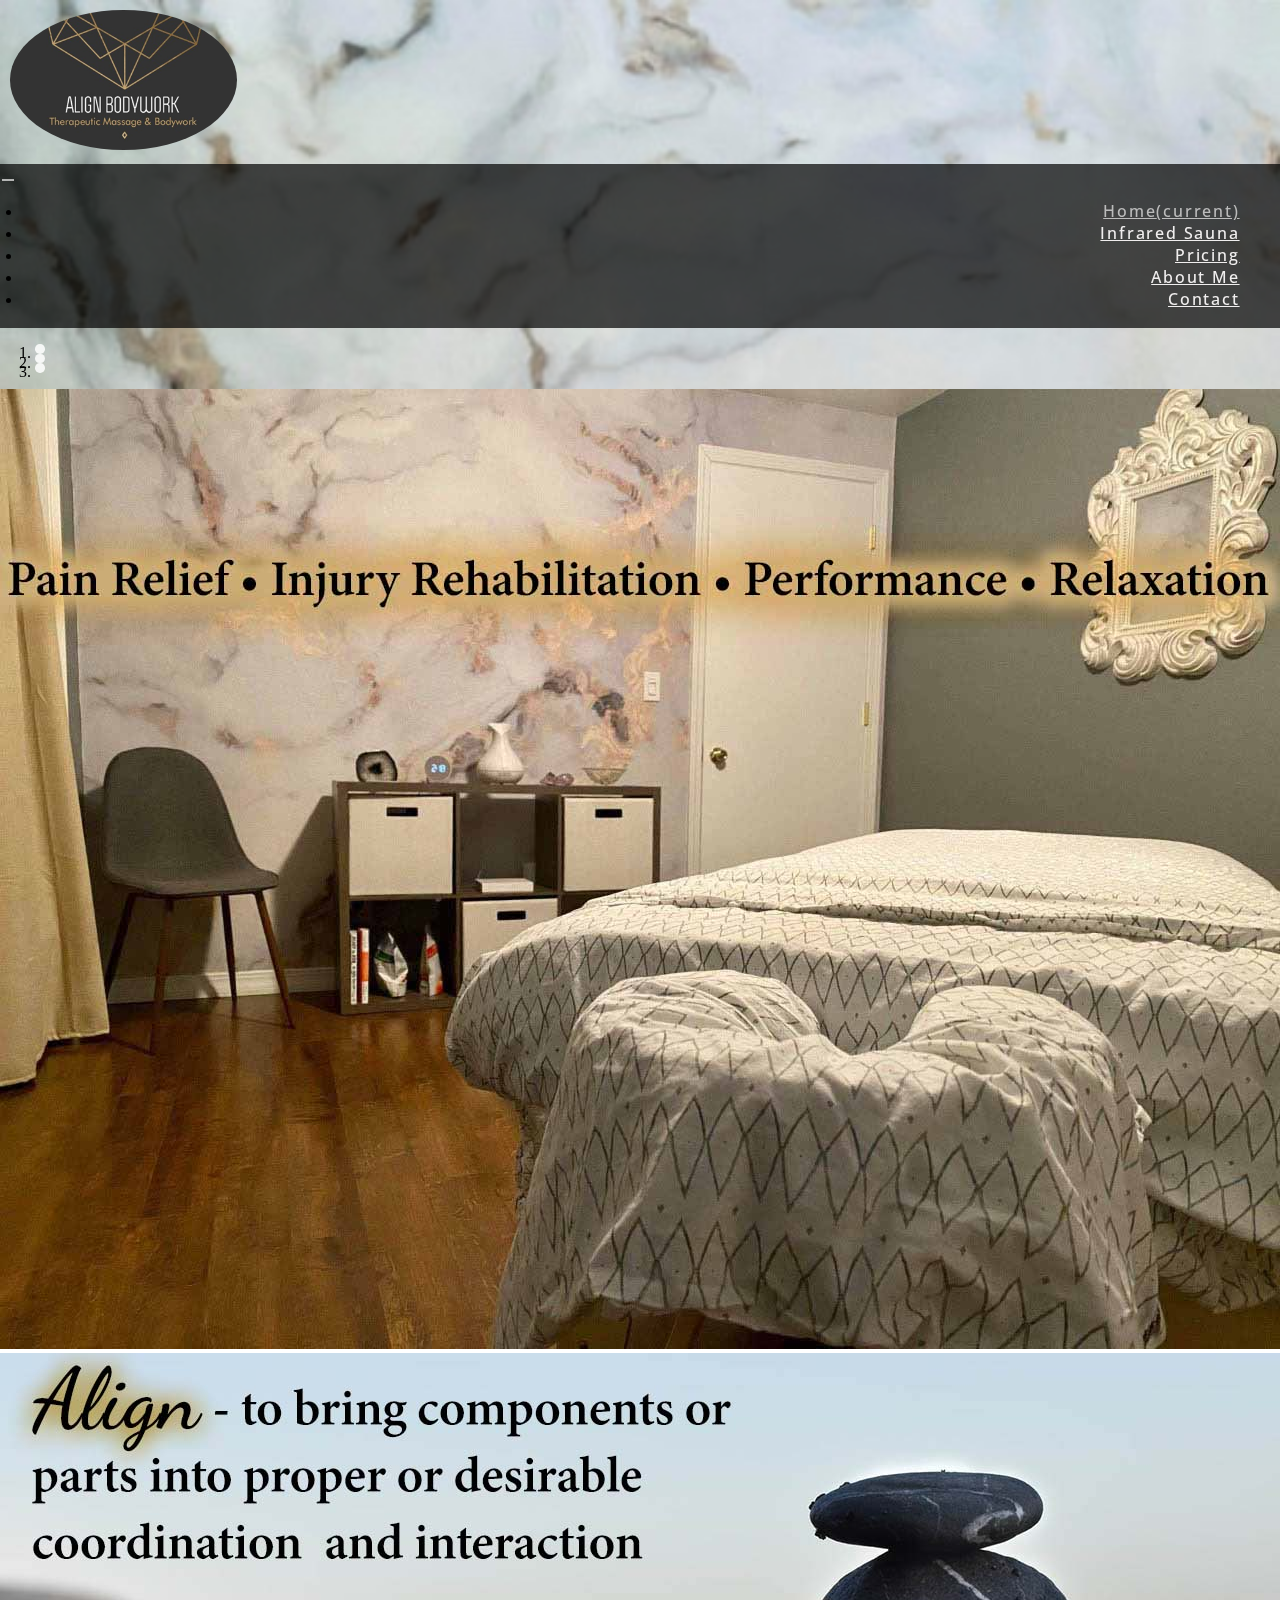
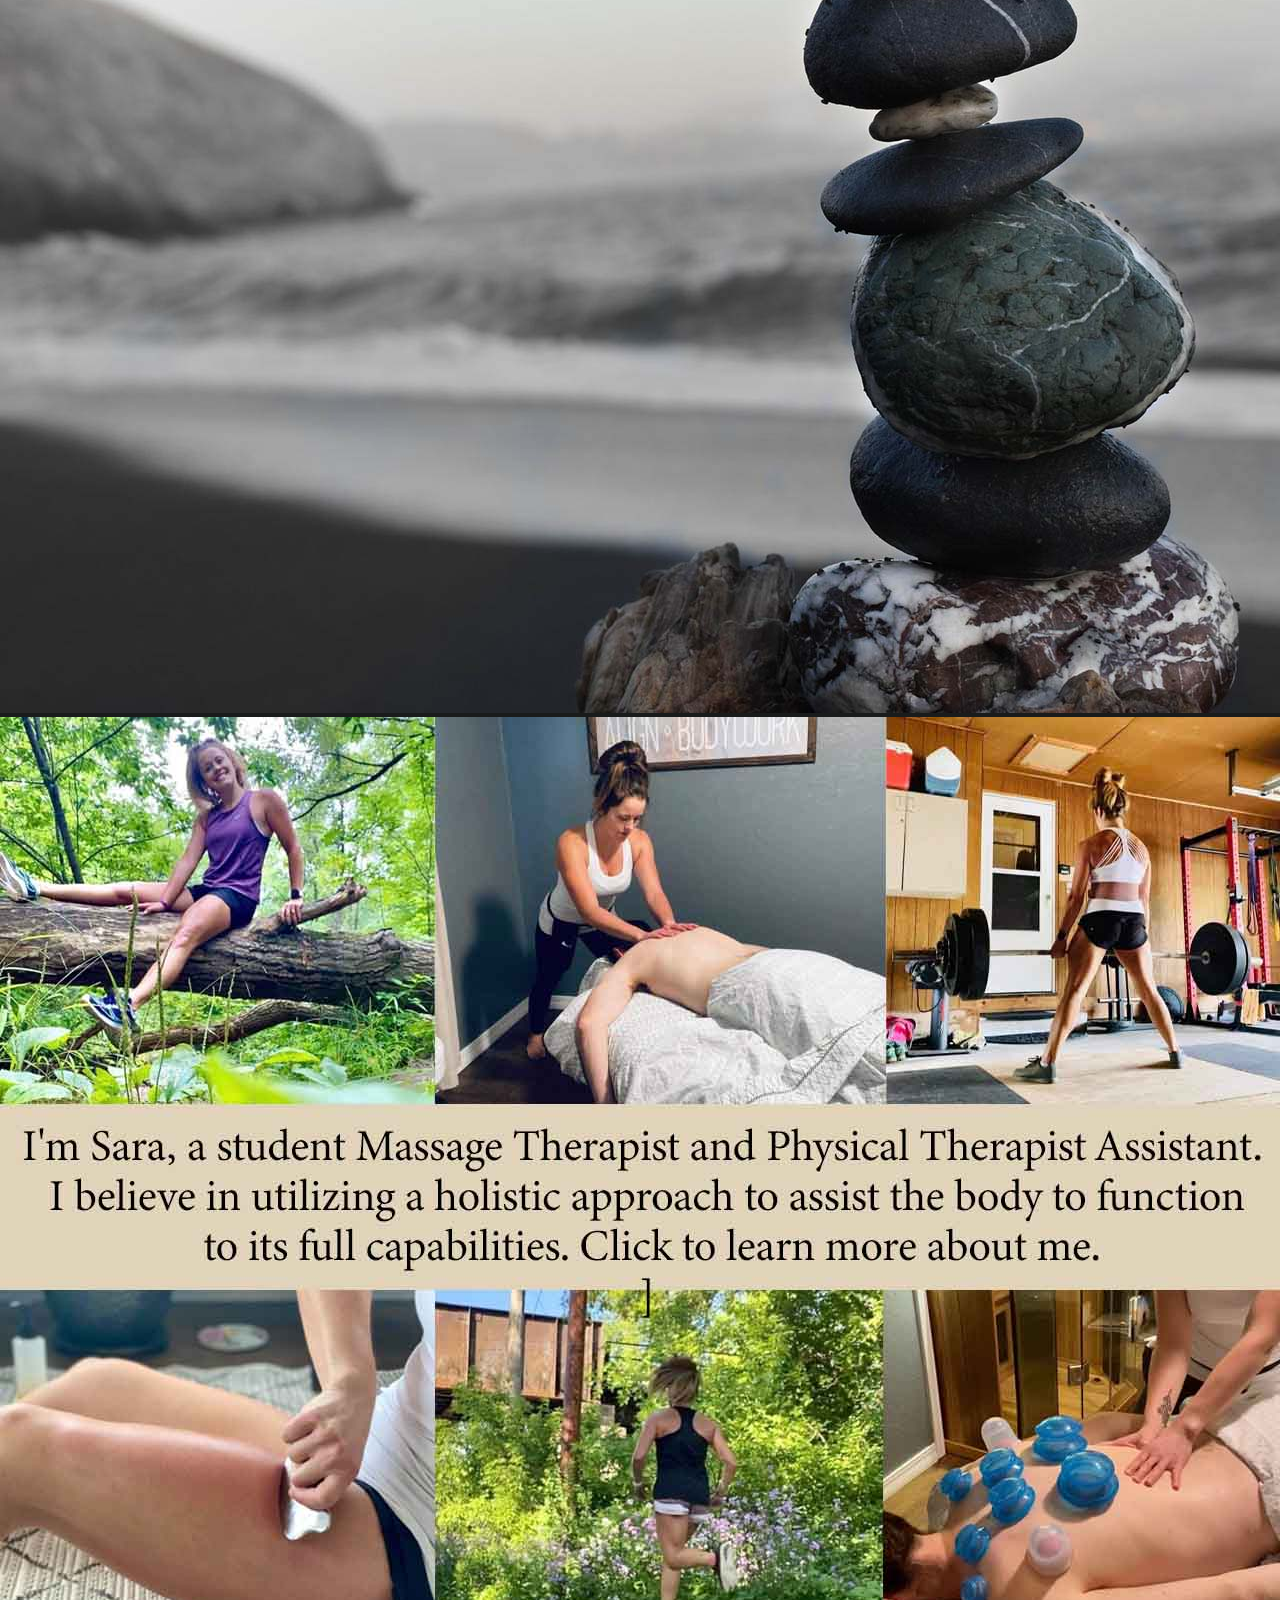
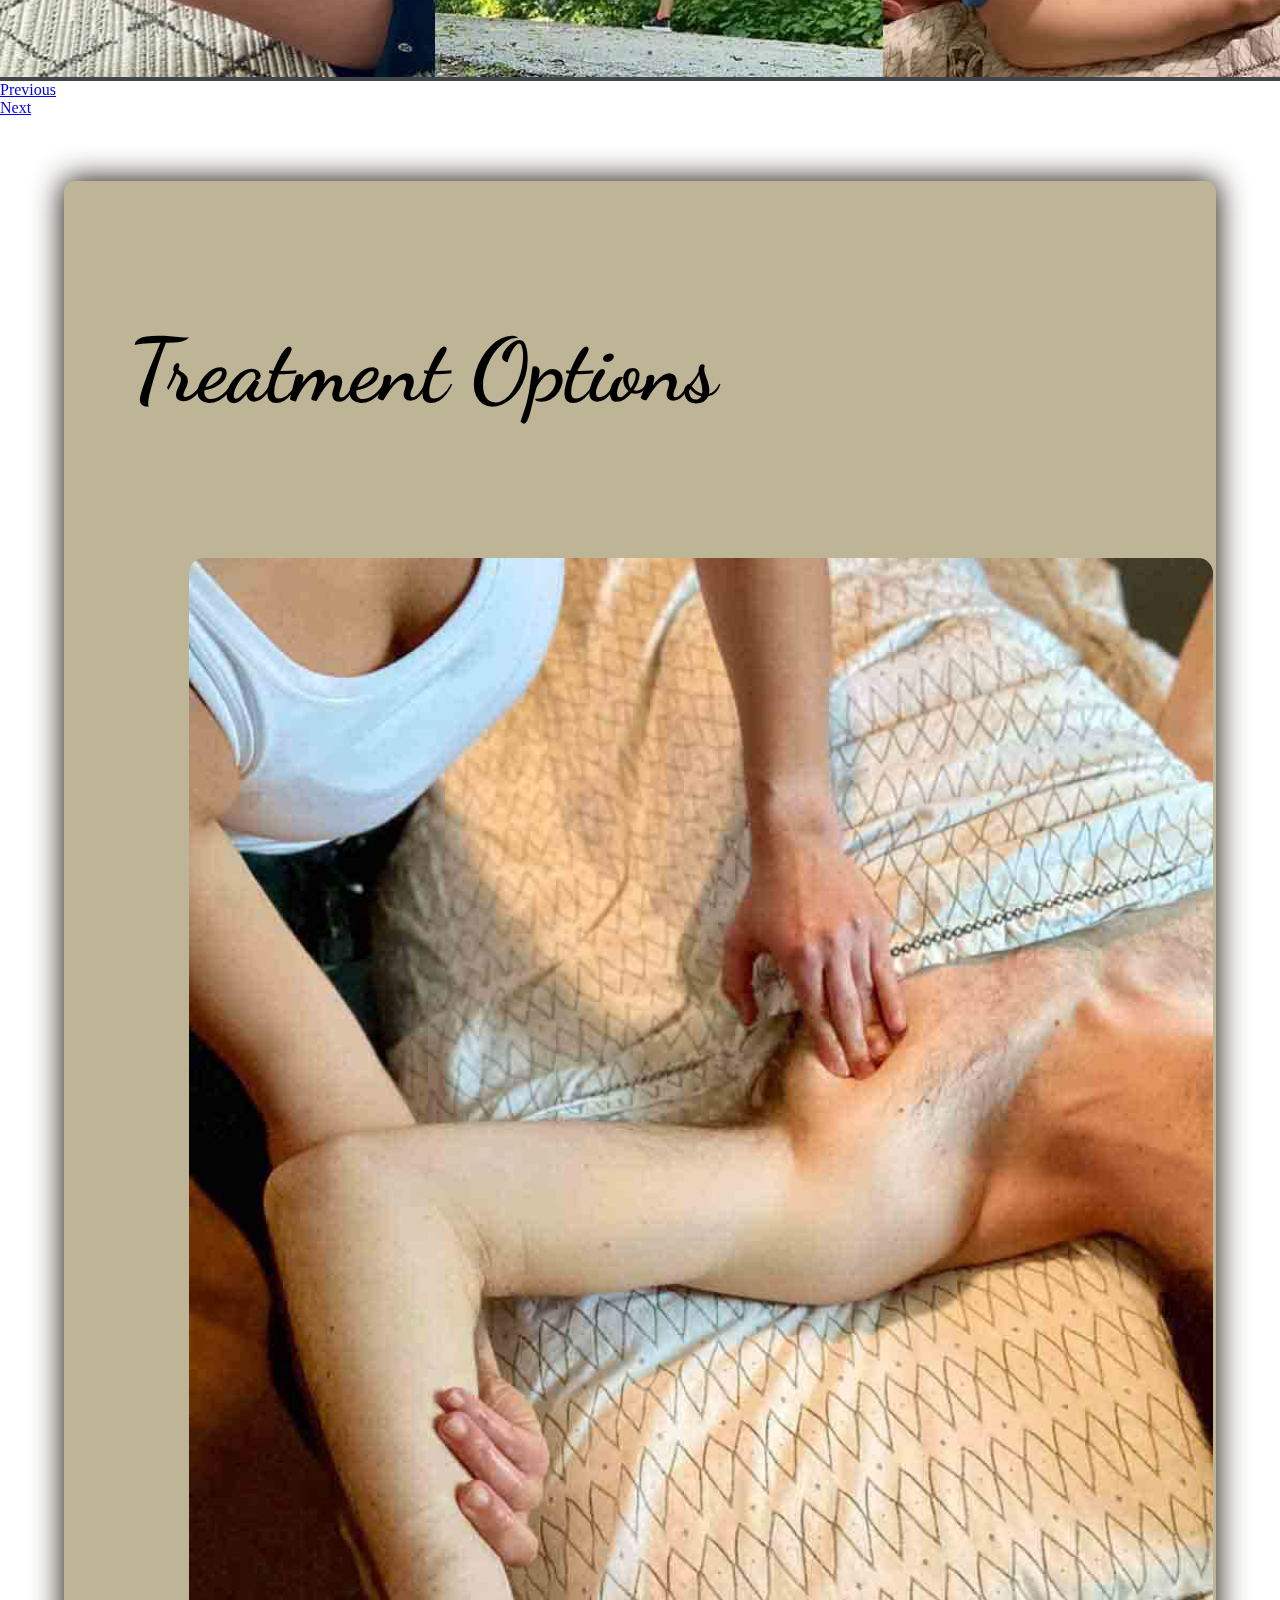
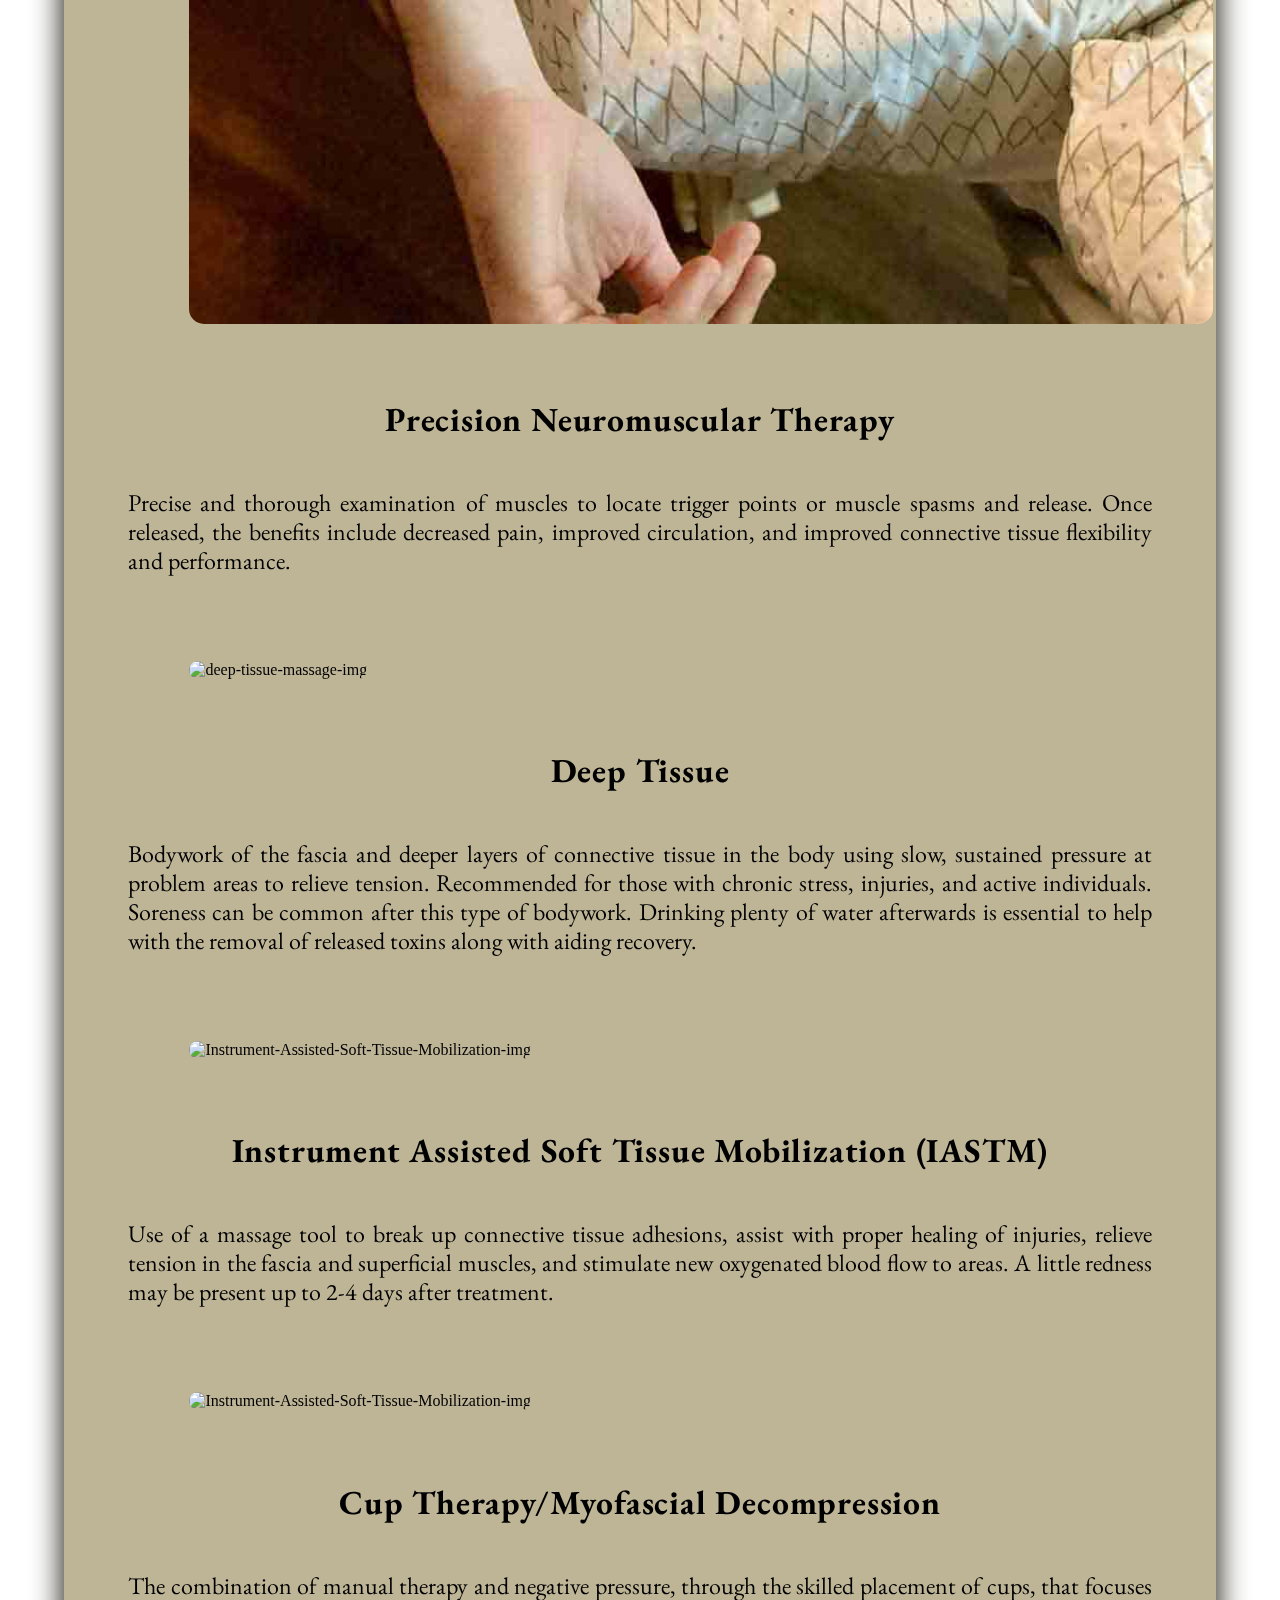
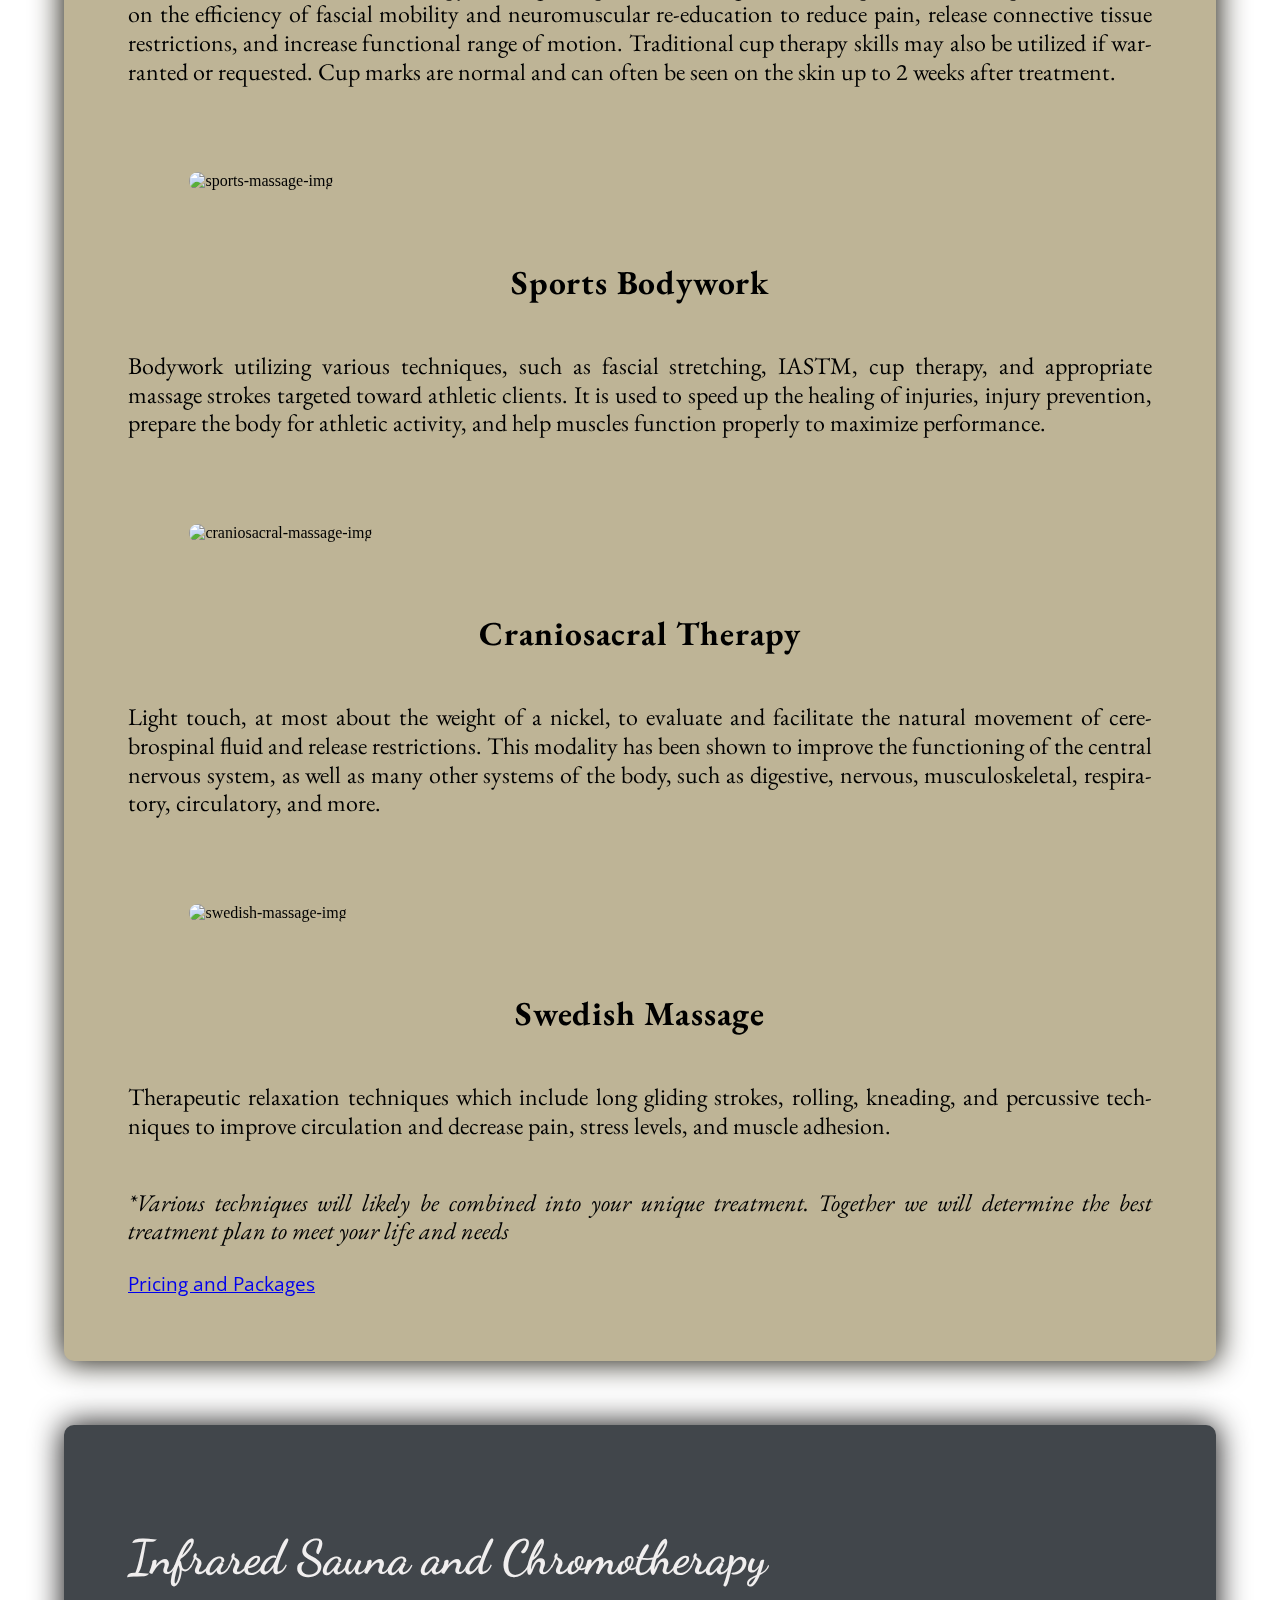
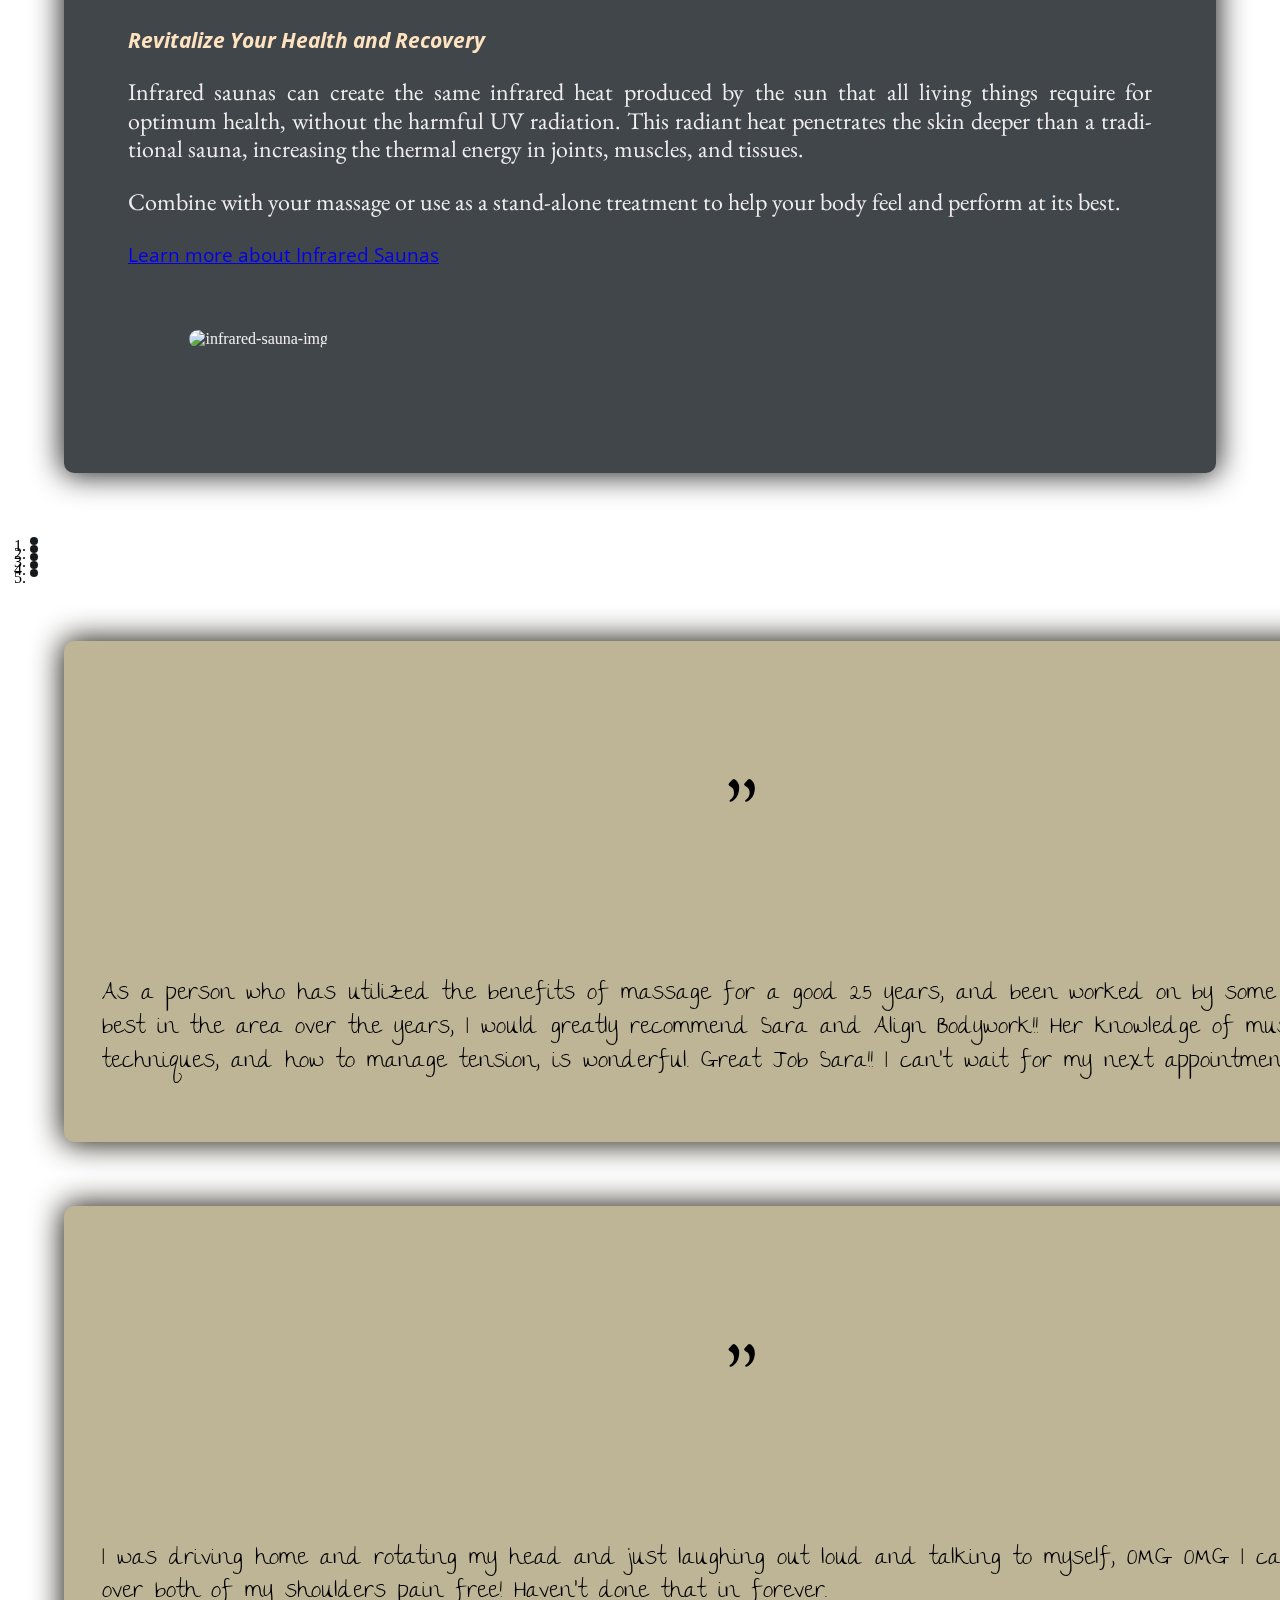
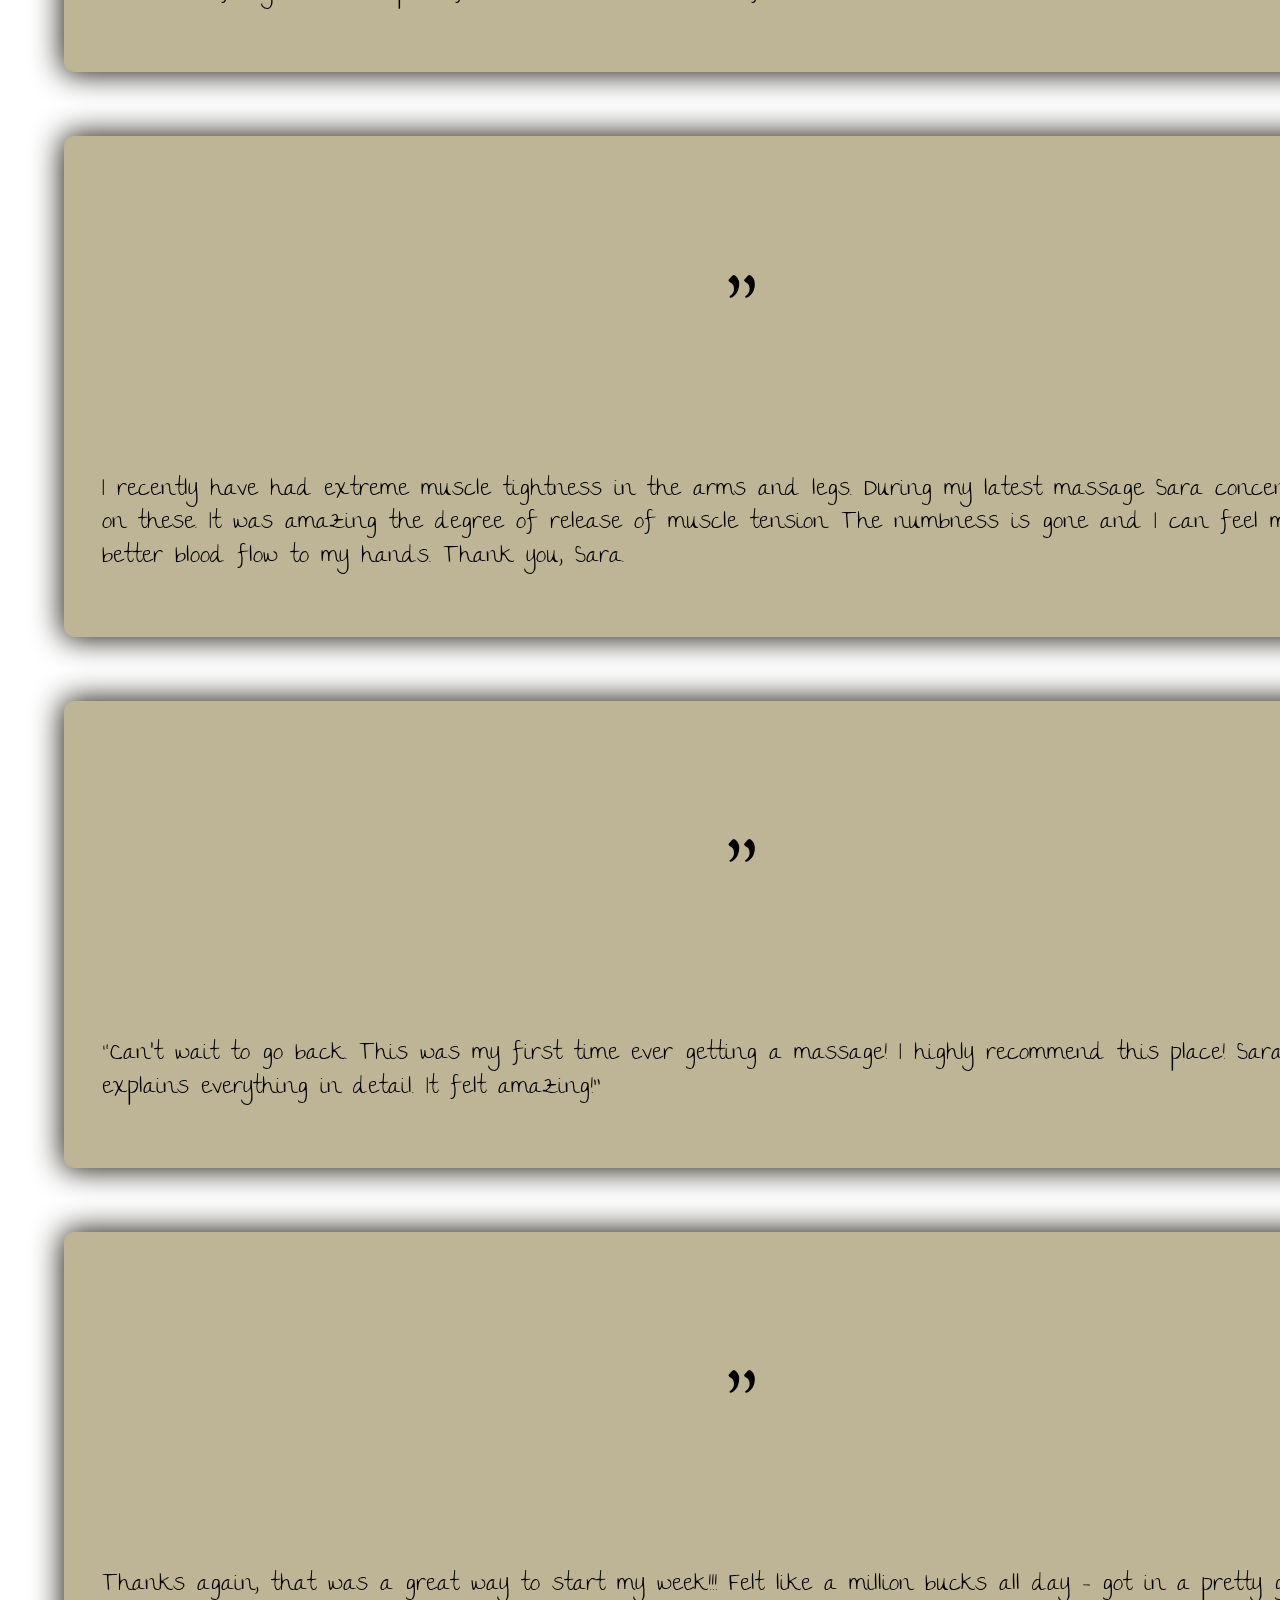
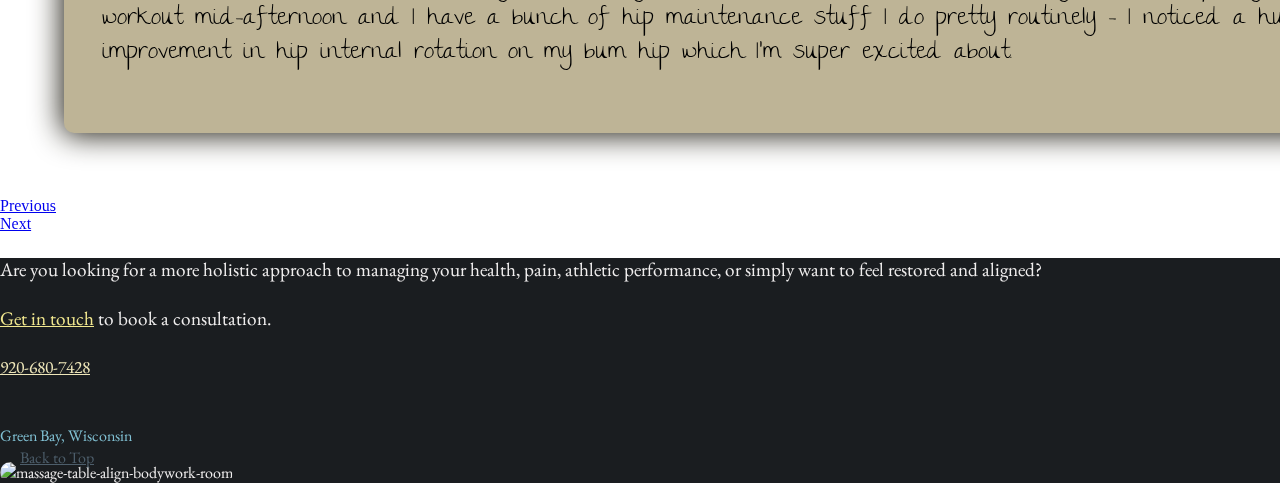
==== commit 2046d839: "Add files via upload" ====
--- a/index.html
+++ b/index.html
@@ -4,24 +4,25 @@
 <head>
     <meta charset="UTF-8">
     <meta name="viewport" content="width=device-width, initial-scale=1.0">
-    <link rel="stylesheet" href="https://pro.fontawesome.com/releases/v5.10.0/css/all.css"
-        integrity="sha384-AYmEC3Yw5cVb3ZcuHtOA93w35dYTsvhLPVnYs9eStHfGJvOvKxVfELGroGkvsg+p" crossorigin="anonymous" />
     <link rel="stylesheet" href="https://cdn.jsdelivr.net/npm/bootstrap@4.5.3/dist/css/bootstrap.min.css"
         integrity="sha384-TX8t27EcRE3e/ihU7zmQxVncDAy5uIKz4rEkgIXeMed4M0jlfIDPvg6uqKI2xXr2" crossorigin="anonymous">
     <link rel="stylesheet" href="styles.css">
+    <link rel="stylesheet" href="https://pro.fontawesome.com/releases/v5.10.0/css/all.css"
+        integrity="sha384-AYmEC3Yw5cVb3ZcuHtOA93w35dYTsvhLPVnYs9eStHfGJvOvKxVfELGroGkvsg+p" crossorigin="anonymous" />
+    <link rel="icon" type="image/png" href="favicon.png">
     <link rel="preconnect" href="https://fonts.gstatic.com">
     <link
-        href="https://fonts.googleapis.com/css2?family=Dancing+Script:wght@600;700&family=EB+Garamond:wght@400;500&family=Barlow+Condensed:wght@400;600&family=Handlee&family=Sorts+Mill+Goudy&family=Open+Sans:wght@400;600&display=swap"
+        href="https://fonts.googleapis.com/css2?family=Dancing+Script:wght@600;700&family=EB+Garamond:wght@400;500&family=Barlow+Condensed:wght@400;600&family=The+Girl+Next+Door&family=Sorts+Mill+Goudy&family=Open+Sans:wght@400;600&display=swap"
         rel="stylesheet">
-    <meta name="description"
-        content="Therapeutic Massage & Bodywork in Green Bay, WI. Infrared sauna, massage, Gua Sha, and more.">
-    <title>Align Bodywork</title>
+    <meta name="description" content="Therapeutic massage, injury rehabilitation, sports bodywork, 
+    infrared sauna, and more! Align Bodywork in Green Bay, Wisconsin">
+    <title>Align Bodywork | Massage Bodywork, Infrared Sauna Green Bay, WI</title>
 
 </head>
 
 <body>
 
-    
+
 
     <img class="marble-bg" src="images/marble2.jpg" alt="massage-room-wall">
 
@@ -38,22 +39,23 @@
             <div class="collapse navbar-collapse justify-content-center" id="navbarNavDropdown">
                 <ul class="navbar-nav">
                     <li class="nav-item active">
-                        <a class="nav-link bg-glow current-page" href="index.html">Home<span class="sr-only">(current)</span></a>
+                        <a class="nav-link bg-glow current-page" href="index.html">Home<span
+                                class="sr-only">(current)</span></a>
                     </li>
                     <li class="nav-item landscape-service-link">
                         <a class="nav-link bg-glow" href="index.html#services">Services</a>
                     </li>
                     <li class="nav-item">
-                        <a class="nav-link bg-glow" href="infrared-sauna.html">Infrared Sauna</a>
+                        <a class="nav-link bg-glow text-center" href="infrared-sauna.html">Infrared Sauna</a>
                     </li>
                     <li class="nav-item">
                         <a class="nav-link bg-glow" href="pricing.html">Pricing</a>
                     </li>
                     <li class="nav-item">
-                        <a class="nav-link bg-glow" href="about-me.html">About Me</a>
+                        <a class="nav-link bg-glow text-center" href="about-me.html">About Me</a>
                     </li>
                     <li class="nav-item">
-                        <a class="nav-link bg-glow" href="contact.html">Contact</a>
+                        <a class="nav-link bg-glow" href="contact.php">Contact</a>
                     </li>
                 </ul>
             </div>
@@ -70,117 +72,87 @@
             <!-- <li data-target="#carouselMain" data-slide-to="3" class="indicator"></li> -->
         </ol>
         <div class="carousel-inner">
-            <div class="carousel-item active text-center carousel-textbox-dark" data-interval="80000">
-
-                <img class="portrait-slide-img slide-1" src="images/carousel-1-portrait.jpg" class="d-block w-100"
+            <div class="carousel-item active text-center" data-interval="6000">
+
+
+                <div class="col-12 portrait-slide-container p-0">
+                    <img class="portrait-slide-img" src="images/carousel-1-portrait2.jpg"
+                        alt="Align Bodywork massage table and room">
+
+                </div>
+
+                <img class="landscape-slide-img w-100" style="object-fit: cover;" src="images/carousel-1-landscape.jpg"
                     alt="Align Bodywork massage table and room">
 
-                <h2 class="carousel-1-text">Pain Relief • Injury Rehabilitation • Performance • Relaxation</h2>
-
-                <img class="landscape-slide-img" src="images/carousel-1-landscape.jpg" class="d-block w-100"
-                    alt="Align Bodywork massage table and room">
-
-            </div>
-
-            <div class="carousel-item" data-interval="80000">
+                <h1 class="carousel-1-text">Pain Relief • Injury Rehabilitation • Performance • Relaxation</h1>
+
+
+            </div>
+
+            <div class="carousel-item" data-interval="8000">
                 <div class="carousel-textbox-dark d-flex align-items-center">
 
                     <div class="col-12 portrait-slide-container p-0">
-                        <img class="portrait-slide-img slide-2" src="images/carousel-2.jpg"
-                            alt="Neatly stacked pile of smooth stones">
-                        <h2 class="portrait-caption-stones"><span class="fancy-align">Align</span> - to bring components
-                            or parts into proper or desirable
-                            coordination <span style="line-height: 1.5;">and interaction.</span>
-                        </h2>
+                        <img class="portrait-slide-img" src="images/carousel-2-portrait.jpg"
+                            alt="Neatly stacked pile of stones">
+
                     </div>
 
-                    <div class="text-center col p-0">
-
-                        <div class="landscape-caption-stones col">
-                            <p class="slide-caption text-center mx-auto"><span class="fancy-align">Align </span> - to
-                                bring
-                                components or parts into proper or desirable
-                                coordination and <span style="line-height: 2;">interaction.</span>
+
+                    <div class="col landscape-slide-container align-items-center p-0">
+                        <div class="landscape-caption-stones">
+                            <p class="slide-caption text-center mx-auto flex-grow"><span class="fancy-align">Align
+                                </span> - to
+                                bring components or parts into proper or desirable coordination
+                                <span style="line-height: 2; white-space: nowrap;"> and interaction.</span>
                             </p>
                         </div>
-
+                        <div class="col p-0 ">
+                            <img class="landscape-slide-img" src="images/carousel-2.jpg"
+                                alt="Neatly stacked pile of smooth stones">
+                        </div>
                     </div>
 
-                    <div class="col landscape-slide-container p-0">
-                        <img class="landscape-slide-img" src="images/carousel-2.jpg"
-                            alt="Neatly stacked pile of smooth stones">
+                </div>
+            </div>
+
+            <div class="carousel-item" data-interval="12000">
+                <div class="carousel-textbox-light d-flex">
+
+                    <div class="col-12 portrait-slide-container p-0">
+                        <a href="about-me.html"><img class="portrait-slide-img"
+                                src="images/collage-portrait-student.jpg" alt="About me images of Sara including her running, 
+                            weightlifting, performing Gua Sha, and cupping"></a>
                     </div>
 
-                </div>
-            </div>
-
-            <div class="carousel-item" data-interval="80000">
-                <div class="carousel-textbox-light d-flex flex-row">
-
-                    <div class="col-12 portrait-slide-container p-0">
-                        <a href="about-me.html"><img class="portrait-slide-img slide-3"
-                                src="images/collage-portrait.jpg" alt="About me images of Sara including her running, weightlifting, performing Gua Sha, 
-                                                    and cupping"></a>
-                    </div>
-
                     <div class="col-12 landscape-slide-container p-0 align-items-center">
-                        <div class="col">
-                            <p class=" about-carousel-caption text-center mx-auto">I'm Sara, a Licensed Massage
-                                Therapist and
-                                Physical
-                                Therapist Assistant. I believe in utilizing a holistic approach to assist the
-                                body to
-                                function to its full capabilities.
+                        <div class="col flex-grow">
+                            <p class=" about-carousel-caption text-center mx-auto">I'm Sara, a student Massage
+                                Therapist and Physical Therapist Assistant. I believe in utilizing a holistic
+                                approach to assist the body to function to its full capabilities.
                             </p>
                             <div class="col-12 mx-auto text-center">
                                 <a type="button" class="btn about-btn btn-light" href="about-me.html">More
                                     about me</a>
                             </div>
                         </div>
-                        <img class="col landscape-slide-img about-collage p-0" src="images/collage-landscape.jpg"
-                            alt="">
+                        <div col p-0>
+                            <img class="landscape-slide-img" src="images/collage-landscape.jpg" alt="About me images of Sara including her running, 
+                            weightlifting, performing Gua Sha, and cupping">
+                        </div>
                     </div>
 
                 </div>
             </div>
 
-
-            <!-- <div class="carousel-item" data-interval="80000">
-                <div class="slide carousel-textbox-dark d-flex align-items-center">
-                    <div class="text-center col p-1 d-flex flex-column align-items-center">
-                        <h4 class="infrared-slide-heading mb-2 mb-md-4 mb-lg-3">Experience the many benefits of an
-                            Infrared Sauna </h4>
-                        <div class="slide-caption mx-auto my-auto">
-                            <ul class="my-auto">
-                                <li>Faster muscle recovery</li>
-                                <li>Ease joint pain and stiffness</li>
-                                <li>Stress and fatigue reduction</li>
-                                <li>Healthier skin</li>
-                                <li>Increase metabolism</li>
-                                <li>and more!</li>
-                            </ul>
-                        </div>
-                    </div>
-                    <div class="col p-0">
-
-                        <img class="portrait-slide-img slide-4" src="images/carousel-4-portrait.jpg"
-                            alt="Infrared Sauna photo at Align Bodywork">
-
-                        <img class="landscape-slide-img" src="images/carousel-4-landscape.jpg"
-                            alt="Infrared Sauna photo at Align Bodywork">
-
-                    </div>
-                </div>
-            </div> -->
-
         </div>
 
         <a class="carousel-control-prev" href="#carouselMain" role="button" data-slide="prev">
-            <span class="carousel-control-prev-icon" aria-hidden="true"></span>
+            <span class="carousel-control-prev-icon mr-5" aria-hidden="true"></span>
             <span class="sr-only">Previous</span>
         </a>
         <a class="carousel-control-next" href="#carouselMain" role="button" data-slide="next">
-            <span class="carousel-control-next-icon" aria-hidden="true"></span>
+            <span class="carousel-control-next-icon ml-5" aria-hidden="true"></span>
             <span class="sr-only">Next</span>
         </a>
     </main>
@@ -196,81 +168,113 @@
             </div>
             <div class="massage-therapy-text-container col-12 col-md-8 col-lg-8 my-auto">
                 <h3 class="treatment-label">Precision Neuromuscular Therapy</h3>
-                <p class="main-page-font mb-4 my-md-auto">Slow, sustained pressure or vibration techniques to
-                    release
-                    trigger
-                    points, also
-                    known as areas of tissue strain, in the body. It is used to locate & release spasms,
-                    decrease
-                    referred pain, improve
-                    circulation & help to restore proper postural alignment & connective tissue flexibility.</p>
-            </div>
-
-            <div class="col-11 col-sm-8 col-md-4 col-lg-4 mx-auto my-auto text-center">
-                <img class="massage-therapy-img mx-auto" src="images/deep-tissue-massage.jpg"
+                <p class="main-page-font mb-4 my-md-auto">Precise and <span class="hyphenate">thorough</span>
+                    <span class="hyphenate">examination</span> of muscles to locate trigger
+                    points or muscle spasms and release. Once released, the
+                    benefits include <span class="hyphenate">decreased</span> pain, improved <span
+                        class="hyphenate">circulation,</span>
+                    and improved <span class="hyphenate">connective</span> tissue <span
+                        class="hyphenate">flexibility</span>
+                    and performance.
+                </p>
+            </div>
+
+            <div class="col-11 col-sm-8 col-md-4 col-lg-4 mx-auto my-auto text-center">
+                <img class="massage-therapy-img lazy mx-auto" data-src="images/deep-tissue-massage.jpg"
                     alt="deep-tissue-massage-img">
             </div>
             <div class="massage-therapy-text-container col-12 col-md-8 col-lg-8 my-auto">
                 <h3 class="treatment-label">Deep Tissue</h3>
-                <p class="main-page-font mb-4 my-md-auto">Bodywork of the fascia and deeper layers of
-                    connective tissue
-                    in
-                    the body using slow, sustained & deep
-                    pressure at problem areas to relieve tension. Recommended for those with chronic stress,
-                    injuries and active
-                    individuals. Soreness can be common after this type of bodywork and drinking lots of water
-                    is
-                    essential to help with the
-                    removal of toxins released & recovery.</p>
-            </div>
-
-            <div class="col-11 col-sm-8 col-md-4 col-lg-4 mx-auto my-auto text-center">
-                <img class="massage-therapy-img mx-auto" src="images/gua-sha.jpg" alt="gua-sha-scraping-img">
-            </div>
-            <div class="massage-therapy-text-container col-12 col-md-8 col-lg-8 my-auto">
-                <h3 class="treatment-label">Gua Sha/Scraping</h3>
-                <p class="main-page-font mb-4 my-md-auto">Ancient Chinese healing technique that involves
-                    scraping your
-                    skin
-                    with a massage tool to stimulate new
-                    oxygenated blood flow to the areas, break up connective tissue adhesion and relieve tension
-                    in
-                    the fascia and
-                    superficial muscles.</p>
-            </div>
-
-            <div class="col-11 col-sm-8 col-md-4 col-lg-4 mx-auto my-auto text-center">
-                <img class="massage-therapy-img mx-auto" src="images/sports-massage.jpg"
+                <p class="main-page-font mb-4 my-md-auto">Bodywork of the fascia and deeper layers of <span
+                        class="hyphenate">connective</span> tissue in the body using slow, sustained
+                    pressure at problem areas to relieve tension. <span class="hyphenate">Recommended</span>
+                    for those with chronic stress, injuries, and active <span class="hyphenate">individuals.</span>
+                    Soreness can be common after this type of bodywork. Drinking plenty of water
+                    <span class="hyphenate">afterwards</span> is <span class="hyphenate">essential</span>
+                    to help with the removal of released toxins along with aiding recovery.
+                </p>
+            </div>
+
+            <div class="col-11 col-sm-8 col-md-4 col-lg-4 mx-auto my-auto text-center">
+                <img class="massage-therapy-img lazy mx-auto" data-src="images/IASTM.jpg"
+                    alt="Instrument-Assisted-Soft-Tissue-Mobilization-img">
+            </div>
+            <div class="massage-therapy-text-container col-12 col-md-8 col-lg-8 my-auto">
+                <h3 class="treatment-label">Instrument Assisted Soft Tissue Mobilization (IASTM)</h3>
+                <p class="main-page-font mb-4 my-md-auto">Use of a massage tool to break up <span
+                        class="hyphenate">connective</span> tissue <span class="hyphenate">adhesions,</span>
+                    assist with proper healing of injuries, relieve tension in the fascia and
+                    <span class="hyphenate">superficial</span> muscles, and
+                    <span class="hyphenate">stimulate</span> new <span class="hyphenate">oxygenated</span>
+                    blood flow to areas. A little redness may be present up to
+                    2-4 days after treatment.
+                </p>
+            </div>
+
+            <div class="col-11 col-sm-8 col-md-4 col-lg-4 mx-auto my-auto text-center">
+                <img class="massage-therapy-img lazy mx-auto" data-src="images/cup-therapy.jpg"
+                    alt="Instrument-Assisted-Soft-Tissue-Mobilization-img">
+            </div>
+            <div class="massage-therapy-text-container col-12 col-md-8 col-lg-8 my-auto">
+                <h3 class="treatment-label">Cup Therapy/Myofascial Decompression</h3>
+                <p class="main-page-font mb-4 my-md-auto">The combination of manual therapy and negative pressure,
+                    through the skilled placement of cups, that focuses on the
+                    <span class="hyphenate">efficiency</span> of fascial mobility and
+                    <span class="hyphenate">neuromuscular</span> re-education to reduce pain,
+                    release <span class="hyphenate">connective</span>
+                    tissue <span class="hyphenate">restrictions,</span>
+                    and increase <span class="hyphenate">functional</span> range of motion.
+                    <span class="hyphenate">Traditional</span> cup therapy skills may also be utilized if
+                    <span class="hyphenate">warranted</span> or <span class="hyphenate">requested.</span> Cup
+                    marks are normal and can often be seen on the skin up to 2 weeks after treatment.
+                </p>
+            </div>
+
+            <div class="col-11 col-sm-8 col-md-4 col-lg-4 mx-auto my-auto text-center">
+                <img class="massage-therapy-img lazy mx-auto" data-src="images/sports-massage.jpg"
                     alt="sports-massage-img">
             </div>
             <div class="massage-therapy-text-container col-12 col-md-8 col-lg-8 my-auto">
                 <h3 class="treatment-label">Sports Bodywork</h3>
-                <p class="main-page-font mb-4 my-md-auto">Bodywork utilizing various techniques, such as Gua Sha, fascial stretching, proprioceptive neuromuscular facilitation,
-                and appropriate massage strokes, targeted toward athletic clients. It is used to speed up the healing of injuries,
-                injury prevention, prepare the body for athletic activity, and help muscles function properly to maximize performance.</p>
-            </div>
-
-            <div class="col-11 col-sm-8 col-md-4 col-lg-4 mx-auto my-auto text-center">
-                <img class="massage-therapy-img mx-auto" src="images/craniosacral-massage.jpg"
+                <p class="main-page-font mb-4 my-md-auto">Bodywork <span class="hyphenate">utilizing</span> <span
+                        class="hyphenate">various</span> <span class="hyphenate">techniques,</span> such as
+                    fascial stretching, IASTM, cup therapy, and <span class="hyphenate">appropriate</span> massage
+                    strokes targeted toward athletic clients. It is used to speed up the healing of injuries,
+                    injury <span class="hyphenate">prevention,</span> prepare the body for athletic activity,
+                    and help muscles function properly to maximize <span class="hyphenate">performance.</span></p>
+            </div>
+
+            <div class="col-11 col-sm-8 col-md-4 col-lg-4 mx-auto my-auto text-center">
+                <img class="massage-therapy-img lazy mx-auto" data-src="images/craniosacral-massage.jpg"
                     alt="craniosacral-massage-img">
             </div>
             <div class="massage-therapy-text-container col-12 col-md-8 col-lg-8 my-auto">
                 <h3 class="treatment-label">Craniosacral Therapy</h3>
-                <p class="main-page-font mb-4 my-md-auto">Light touch, at most about the weight of a nickel, to evaluate and facilitate the natural movement of cerebrospinal
-                fluid and release restrictions. This modality has been shown to improve the functioning of the central nervous system,
-                as well as many other systems of the body, such as digestive, nervous, musculoskeletal, respiratory, circulatory, and
-                more.</p>
-            </div>
-
-            <div class="col-11 col-sm-8 col-md-4 col-lg-4 mx-auto my-auto text-center">
-                <img class="massage-therapy-img mx-auto" src="images/swedish-massage.jpg"
+                <p class="main-page-font mb-4 my-md-auto">Light touch, at most about the weight of a nickel, to <span
+                        class="hyphenate">evaluate</span> and <span class="hyphenate">facilitate</span> the <span
+                        class="hyphenate">natural</span> <span class="hyphenate">movement</span> of <span
+                        class="hyphenate">cerebrospinal</span> fluid and
+                    release <span class="hyphenate">restrictions.</span> This modality has been
+                    shown to improve the <span class="hyphenate">functioning</span> of the
+                    central nervous system, as well as many other systems of the body, such as
+                    <span class="hyphenate">digestive,</span> <span class="hyphenate">nervous,</span>
+                    <span class="hyphenate">musculoskeletal,</span> <span class="hyphenate">respiratory,</span>
+                    <span class="hyphenate">circulatory,</span> and more.
+                </p>
+            </div>
+
+            <div class="col-11 col-sm-8 col-md-4 col-lg-4 mx-auto my-auto text-center">
+                <img class="massage-therapy-img lazy mx-auto" data-src="images/swedish-massage.jpg"
                     alt="swedish-massage-img">
             </div>
             <div class="massage-therapy-text-container col-12 col-md-8 col-lg-8 my-auto">
                 <h3 class="treatment-label">Swedish Massage</h3>
-                <p class="main-page-font mb-4 my-md-auto">Therapeutic relaxation techniques which include long
-                    gliding strokes, rolling, kneading, and percussive
-                    techniques to improve circulation and decrease pain, stress levels and muscle adhesion.</p>
+                <p class="main-page-font mb-4 my-md-auto">Therapeutic relaxation <span
+                        class="hyphenate">techniques</span> which include long gliding strokes, rolling,
+                    <span class="hyphenate">kneading,</span> and <span class="hyphenate">percussive</span>
+                    <span class="hyphenate">techniques</span> to improve <span class="hyphenate">circulation</span>
+                    and decrease pain, stress levels, and muscle adhesion.
+                </p>
             </div>
 
             <div class="col-12 col-lg-9 mx-auto text-center my-xl-5 my-3 main-page-font">
@@ -292,35 +296,43 @@
         <div class="row infrared-grid-main dark-box mb-0">
             <div class="col-lg-6 col-xl-7 order-sm-1 my-auto">
                 <div class="text-center my-3">
-                    <h2 class="infrared-heading-main my-4 p-0">Infrared Sauna & Chromotherapy</h2>
+                    <h2 class="infrared-heading-main my-4 p-0">Infrared Sauna and Chromotherapy</h2>
                     <h3 class="infrared-subheading-main my-4"><em>Revitalize Your Health and Recovery</em></h3>
-                    <p class="infrared-benefits-desktop-main main-page-font mb-3">Infrared saunas produce the same
-                        infrared heat
-                        produced by the sun, without the harmful UV radiation, that is required for all living
-                        things for optimum health. This radiant heat penetrates the skin deeper than a traditional
-                        sauna, increasing the thermal energy in joints, muscles, and tissues.</p>
+                    <p class="infrared-benefits-desktop-main main-page-font mb-3">Infrared saunas can create the same
+                        infrared heat produced by the sun that all living things
+                        require for optimum health, without the harmful UV <span class="hyphenate">radiation.</span>
+                        This radiant heat <span class="hyphenate">penetrates</span> the skin
+                        deeper than a <span class="hyphenate">traditional</span>
+                        sauna, <span class="hyphenate">increasing</span> the thermal energy in joints, muscles, and
+                        tissues.</p>
                     <p class="infrared-benefits-desktop-main main-page-font mb-3">Combine with your massage or use as a
                         stand-alone
                         treatment to help your body feel and perform at its best.</p>
 
                 </div>
                 <div class="col btn-sauna-lg-container text-center">
-                    <a type="button" class=" btn btn-light sauna-btn my-4" href="infrared-sauna.html">Learn more</a>
-                </div>
-            </div>
-
-            <div class="col-12 col-md-10 col-lg-6 col-xl-5 order-sm-2 my-auto mx-auto text-center">
-                <img class="infrared-img-main mx-auto" src="images/infrared-sauna.jpg" alt="infrared-sauna-img">
-                <p class="infrared-benefits-mobile-main main-page-font mt-3">Infrared saunas produce the same infrared
-                    heat
-                    produced by the sun, without the harmful UV radiation, that is required for all living
-                    things for optimum health. This radiant heat penetrates the skin deeper than a traditional
-                    sauna, increasing the thermal energy in joints, muscles, and tissues.</p>
+                    <a type="button" class=" btn btn-light sauna-btn my-4" href="infrared-sauna.html">Learn more about
+                        Infrared Saunas</a>
+                </div>
+            </div>
+
+            <div class="col-12 col-md-12 col-lg-6 col-xl-5 order-sm-2 my-auto mx-auto text-center">
+                <img class="infrared-img-main lazy mx-auto" data-src="images/infrared-sauna.jpg"
+                    alt="infrared-sauna-img">
+                <p class="infrared-benefits-mobile-main main-page-font mt-3">Infrared saunas can create the same
+                    infrared heat produced by the sun that all living things
+                    require for optimum health, without the harmful UV <span class="hyphenate">radiation.</span> This
+                    radiant heat <span class="hyphenate"> penetrates</span> the skin deeper than a
+                    <span class="hyphenate">traditional</span>
+                    sauna, <span class="hyphenate">increasing</span> the thermal energy in joints, muscles, and
+                    tissues.
+                </p>
                 <p class="infrared-benefits-mobile-main main-page-font">Combine with your massage or use as a
                     stand-alone
                     treatment to help your body feel and perform at its best.</p>
                 <div class="col order-3 btn-sauna-sm-container col-12 my-auto text-center">
-                    <a type="button" class=" btn btn-light sauna-btn my-4" href="infrared-sauna.html">Learn more</a>
+                    <a type="button" class=" btn btn-light sauna-btn my-4" href="infrared-sauna.html">Learn more about
+                        Infrared Saunas</a>
                 </div>
             </div>
 
@@ -340,15 +352,16 @@
                         <li data-target="#carouselMain" data-slide-to="2" class="indicator"></li>
                     </ol>
                     <div class="row testimonial-text">
+                        <!-- This first carousel item MUST have the most content to set the size of all the others -->
                         <div class="carousel-item active" data-interval="12000">
                             <div class="col-10 col-md-7 col-lg-6 col-xl-5 mx-auto testimonial-cell light-box py-0">
-                                <p class="testimonial-header mt-auto mb-0">"</p>
-                                <p class="testimonial-quote text-center mt-0 mb-auto">As a person who has utilized the
+                                <p class="testimonial-header mt-3 mb-0">"</p>
+                                <p class="testimonial-quote text-center mt-0 mb-3">As a person who has utilized the
                                     benefits of massage for a good 25 years, and been worked on by some of the best in
                                     the
                                     area over the years, I would greatly recommend Sara and Align Bodywork!! Her
-                                    knowledge of muscles, techniques and how to
-                                    manage tension, is wonderful, Great Job Sara!! I can’t wait for my next
+                                    knowledge of muscles, techniques, and how to
+                                    manage tension, is wonderful. Great Job Sara!! I can’t wait for my next
                                     appointment.”
 
                                 </p>
@@ -357,58 +370,44 @@
 
                         <div class="carousel-item" data-interval="8000">
                             <div class="col-10 col-md-7 col-lg-6 col-xl-5 mx-auto testimonial-cell light-box py-0">
-                                <p class="testimonial-header mt-auto mb-0">"</p>
-                                <p class="testimonial-quote text-center mt-0 mb-auto">I was driving home and rotating
+                                <p class="testimonial-header mt-3 mb-0">"</p>
+                                <p class="testimonial-quote text-center mt-0 mb-3">I was driving home and rotating
                                     my head and just laughing out loud and talking to myself, OMG OMG I can look over
-                                    both
-                                    of my shoulders pain free! Haven’t done that in forever.
+                                    both of my shoulders pain free! Haven’t done that in forever.
                                 </p>
                             </div>
                         </div>
 
                         <div class="carousel-item" data-interval="12000">
                             <div class="col-10 col-md-7 col-lg-6 col-xl-5 mx-auto testimonial-cell light-box py-0">
-                                <p class="testimonial-header mt-auto mb-0">"</p>
-                                <p class="testimonial-quote text-center mt-0 mb-auto">I recently have had extreme muscle
-                                    tightness in the
-                                    arms
-                                    and legs.
-                                    During my latest massage Sara concentrated on these.
+                                <p class="testimonial-header mt-3 mb-0">"</p>
+                                <p class="testimonial-quote text-center mt-0 mb-3">I recently have had extreme muscle
+                                    tightness in the arms and legs. During my latest massage Sara concentrated on these.
                                     It was amazing the degree of release of muscle tension. The numbness is gone and
-                                    I
-                                    can feel
-                                    much better blood flow to my
-                                    hands. Thank you, Sara.
+                                    I can feel much better blood flow to my hands. Thank you, Sara.
                                 </p>
                             </div>
                         </div>
 
                         <div class="carousel-item" data-interval="10000">
                             <div class="col-10 col-md-7 col-lg-6 col-xl-5 mx-auto testimonial-cell light-box py-0">
-                                <p class="testimonial-header mt-auto mb-0">"</p>
-                                <p class="testimonial-quote text-center mt-0 mb-auto">Hello Sara – I wanted to tell you
-                                    that my massage was outstanding. I feel great today – if possible, I have more
-                                    energy
-                                    than I’ve had in a long time…especially my shoulder pain. Thanks so much. I look
-                                    forward to coming again.
+                                <p class="testimonial-header mt-3 mb-0">"</p>
+                                <p class="testimonial-quote text-center mt-0 mb-3">“Can’t wait to go back. This was my
+                                    first time ever getting a massage! I highly recommend this place! Sara explains
+                                    everything in detail. It felt amazing!”
                                 </p>
                             </div>
                         </div>
 
                         <div class="carousel-item" data-interval="12000">
                             <div class="col-10 col-md-7 col-lg-6 col-xl-5 mx-auto testimonial-cell light-box py-0">
-                                <p class="testimonial-header mt-auto mb-0">"</p>
-                                <p class="testimonial-quote text-center mt-0 mb-auto">Thanks again, that was a great way
-                                    to start
-                                    my week!!!
-                                    Felt
-                                    like a
-                                    million bucks all day – got in a pretty good workout
+                                <p class="testimonial-header mt-3 mb-0">"</p>
+                                <p class="testimonial-quote text-center mt-0 mb-3">Thanks again, that was a great way
+                                    to start my week!!!
+                                    Felt like a million bucks all day – got in a pretty good workout
                                     mid-afternoon and I have a bunch of hip maintenance stuff I do pretty routinely
-                                    – I
-                                    noticed
-                                    a huge improvement in hip
-                                    internal rotation on my bum hip which I’m super excited about.
+                                    – I noticed a huge improvement in hip internal rotation on my bum hip which
+                                    I’m super excited about.
                                 </p>
                             </div>
                         </div>
@@ -429,20 +428,18 @@
 
     <section class="contact container-fluid px-4">
         <div class="row py-4 justify-content-center">
-            <div class="col-12 col-md-6 my-auto text-center">
-                <h4 class="main-page-font mx-auto my-auto text-center">Are you looking for a more holistic approach to
-                    managing your
-                    health,
-                    pain,
-                    athletic
-                    performance
-                    or simply want
-                    to feel
+            <div class="col-12 col-sm-10 col-md-6 my-auto text-center mx-auto">
+                <h4 class="main-page-font mx-auto my-md-auto text-center mt-3">Are you looking for a more holistic
+                    approach to
+                    managing your health, pain, athletic performance, or simply want to feel
                     restored and aligned?
                 </h4>
-                <h4 class="main-page-font mx-auto text-center mt-4">Get in touch to book a consultation.</h4>
-                <div class="massage-table-mobile col-12 mx-auto text-center">
-                    <img class="massage-table mx-auto my-2" src="images/massage-table.jpg"
+                <h4 class="main-page-font mx-auto text-center mt-4">
+                    <a class="bg-glow" style="color: rgb(241, 231, 142);" href="contact.php">Get in touch</a> to book a
+                    consultation.
+                </h4>
+                <div class="massage-table-mobile col-12 col-sm-9 mx-auto text-center">
+                    <img class="lazy massage-table mx-auto my-2" data-src="images/massage-table.jpg"
                         alt="massage-table-align-bodywork-room">
                 </div>
 
@@ -460,11 +457,14 @@
                 </div>
                 <p class="green-bay">Green Bay, Wisconsin</p>
             </div>
-            <div class="col-md-6 col-lg-4 massage-table-desktop text-center my-auto">
-                <img class="massage-table mx-auto my-auto" src="images/massage-table.jpg" alt="">
+            <div class="col-md-6 col-lg-4 massage-table-desktop text-center my-auto mx-auto">
+                <img class="lazy massage-table mx-auto my-auto" data-src="images/massage-table.jpg"
+                    alt="massage-table-align-bodywork-room">
             </div>
         </div>
 
+        <a class="to-top" href="index.html"><i class="fas fa-arrow-up"></i> Back to Top</a>
+        <!-- <p class="website-by">Website by <a href="mailto:rjolly49@outlook.com">Ryan Jolly</a></p> -->
     </section>
 
 
@@ -479,15 +479,9 @@
         integrity="sha384-ho+j7jyWK8fNQe+A12Hb8AhRq26LrZ/JpcUGGOn+Y7RsweNrtN/tE3MoK7ZeZDyx"
         crossorigin="anonymous"></script>
     <script src="index.js"></script>
+
+
 </body>
-<footer>
-    <footer id='footer'>
-
-
-
-        <!-- <p class="Copyright">© Copyright 2020 Ryan Jolly</p> -->
-
-    </footer>
-</footer>
+
 
 </html>--- a/styles.css
+++ b/styles.css
@@ -1,28 +1,10 @@
-@font-face {
-    font-family: 'alluraregular';
-    src: url('fonts/allura-regular-webfont.woff2') format('woff2'),
-         url('fonts/allura-regular-webfont.woff') format('woff');
-    font-weight: normal;
-    font-style: normal;
-
-}
-
-@font-face {
-    font-family: 'open_sansregular';
-    src: url('fonts/opensans-regular-webfont.woff2') format('woff2'),
-         url('fonts/opensans-regular-webfont.woff') format('woff');
-    font-weight: normal;
-    font-style: normal;
-
-}
-
 :root {
   --section-padding: 10% 2%;
   --section-margin: 15% 0;
   --serif-font: 'EB Garamond', serif;
-  --sans-serif: 'open_sansregular';
+  --sans-serif: 'Open Sans', sans-serif;
   --cursive-font: 'Dancing Script', cursive;
-  --handwriting-font: 'Handlee', cursive;
+  --handwriting-font: 'The Girl Next Door', cursive;;
   --cursive-heading: #BACFE6;
   --light-font: rgb(240, 238, 238);
   --dark-font: black;
@@ -93,13 +75,23 @@
    font-size: 1.3rem;
    font-weight: 400;
    line-height: 1.2;
-   text-align: left;
-}
-
-/* logo top left corner */
+   text-align: justify;
+}
+
+/* Hyphens selected long words to allow the use of text-align: justified; */
+.hyphenate{
+    word-wrap: break-word;
+  overflow-wrap: break-word;
+
+-webkit-hyphens: auto;
+   -moz-hyphens: auto;
+        hyphens: auto;
+}
+
+/* logo top of page*/
 .brand-logo{
     animation-name: glow-in-out;
-    animation-duration: 4s;
+    animation-duration: 4.5s;
     animation-timing-function: ease-in-out;
     border-radius: 50%;
     margin: 15px 0 0;
@@ -186,10 +178,6 @@
 }
 
 /* Carousel */
-.arrow {
-  display: none;
-}
-
 #carouselMain .carousel-control-prev-icon,#carouselMain .carousel-control-next-icon{
     display: none;
 }
@@ -205,20 +193,16 @@
 
 
 /* Image options dependent on screen size within carousel */
-.landscape-slide-container, .landscape-slide-img,.landscape-caption-stones{
+.landscape-slide-container, .landscape-slide-img, .landscape-caption-stones{
     display: none;
 }
 
 .portrait-slide-container{
-    display: flex;
-    direction: column;
-    position: relative;
-    /* object-fit: cover; */
     width: 100%;
 }
 
 .portrait-slide-img{
-    display: block;
+    /* object-fit: contain; */
     width: 100%;
     position: relative;
 }
@@ -227,6 +211,7 @@
 .carousel-textbox-dark{
     background-color: rgb(25, 27, 27);
     color: var(--light-font);
+    position: relative;
 }
 
 .carousel-textbox-light{
@@ -236,66 +221,26 @@
 
 /* Massage room slide (slide #1) */
 .carousel-1-text{
-color: var(--dark-font) !important;
-font-size: 3.6vw;
-font-weight: 600;
-font-family: 'Barlow Condensed', sans-serif;
-letter-spacing: 1px;
-position: absolute;
-text-shadow: 0 0 10px #a57817, 0 0 5px #996f35, 0 0 10px #996f35;
-top: 15%;
-white-space: nowrap;
-width: 100%;
+display: none;
 }
 
 
 /* Stones slide (slide 2) */
-.fancy-align{
-    font-family: var(--cursive-font);
-    font-size: 5vw;
-    font-weight: 700;
-    position: relative;
-    text-shadow: 0 0 10px #a57817, 0 0 5px #996f35, 0 0 10px #996f35;
-}
-
-.portrait-caption-stones{
-   color: var(--dark-font);
-   font-size: 3.5vw;
-   font-weight: 600;
-   font-family: 'Barlow Condensed', sans-serif;
-   left: 3%;
-   letter-spacing: 1px;
-   position: absolute;
-   top: 3%;
-   width: 60%;
-}
-
-
-/* Infrared slide (slide 4) */
-.infrared-slide-heading{
-    font-family:'open_sansregular';
-    font-size: 4vw;
-    font-weight: 400;
-}
 
 .slide-caption{
-    font-family:'open_sansregular';
+    font-family: var(--serif-font);
     font-size: 3.2vw;
-    font-weight: 400;
     line-height: 1.3;
-    text-align: left;
     width: 75%;
 }
 
 
 /* Treatment options & Infrared Sauna sections on main page*/
-
-
 .massage-therapy-text-container{
-   align-items: center;
    display: flex;
    font-family: var(--serif-font);
    flex-direction: column;
+   justify-items: center;
 }
 
 .massage-therapy-heading{
@@ -316,7 +261,7 @@
 
 .infrared-subheading-main{
     color: rgb(253, 227, 192);
-    font-family:'open_sansregular';
+    font-family: var(--sans-serif);
     font-size: 1.1rem;
 }
 
@@ -331,7 +276,7 @@
 }
 
 .pricing-btn,.sauna-btn,.contact-btn{
-    font-family:'open_sansregular';
+    font-family: var(--sans-serif);
     font-size: 1.2rem;
     margin: 3% auto 1%;
     transition: .3s;
@@ -339,10 +284,13 @@
 }
 
 /* Testimonial section on main page */
+
 .testimonial-cell{
     display: flex;
     flex-direction: column;
-    align-items: center;
+    justify-content: center;
+    height: auto;
+    width: 100%;
 }
 
 #carouselTestimonials .indicator{
@@ -354,8 +302,7 @@
 }
 
 #carouselTestimonials .carousel-control-next-icon,#carouselTestimonials .carousel-control-prev-icon{
-   filter: brightness(0);
-   transform: scale(1.2);
+    display: none;
 }
 
 .testimonial-header{
@@ -366,8 +313,8 @@
 
 .testimonial-quote{
     font-family: var(--handwriting-font);
-    font-size: 1.2rem;
-    line-height: 1.1;
+    font-size: 1.25rem;
+    line-height: 1.2;
 }
 
 /* Main page contact/footer section */
@@ -378,7 +325,7 @@
 }
 
 .contact .main-page-font{
-    font-size: 1.3rem;
+    font-size: 1.2rem;
 }
 
 .green-bay{
@@ -425,49 +372,56 @@
   color :rgba(255, 208, 0, 0.877);
 }
 
-/* .Copyright {
-  bottom: 0;
-  color: rgb(152, 215, 230);
-  font-size: .75rem;
-  margin: 20px auto 10px;
-  position: absolute;
-  width: 100%;
-} */
+.to-top{
+    bottom: 15px;
+    color: rgb(77, 94, 107);
+    left: 20px;
+    position: absolute;
+
+}
+
+.website-by{
+    color: rgb(77, 94, 107);
+    font-family: var(--sans-serif);
+    font-size: 11px;
+    margin-bottom: 0;
+    text-align: center;
+}
+
+.to-top:hover{
+   text-decoration: none;
+}
 
 /* About me & Infrared sauna page */
-.headshot{
+
+/* page-heading is used on pricing page also */
+.page-heading{
+    font-family: var(--cursive-font);
+    font-size: 4.5rem;
+    margin: 2% auto;
+}
+
+.headshot, .infrared-page-img-top, .infrared-page-img-bot{
     border-radius: 15px;
-    box-shadow: 0 0 10px 1px rgb(48, 46, 18);
+    box-shadow: 2px 2px 15px 2px rgb(19, 17, 6);
     margin: 5px auto 10%;
-    width: 100%;
+    width: 90%;
 }  
 
-.about-me-text-container{
-    font-family:'open_sansregular';
+.about-me-text-container, .infrared-text-container{
+    font-family: var(--sans-serif);
     font-size: 1.1rem;
     width: 100%;
 }
 
 .about-me-reach-out{
-    font-family:'open_sansregular';
+    font-family: var(--sans-serif);
     font-size: 1rem;
-}
-
-.infrared-page-img-top{
-    border-radius: 15px;
-    width: 100%;
-    box-shadow: 5px 5px 10px 5px rgb(8, 6, 19);
-}
-
-.infrared-page-img-bot{
-    border-radius: 15px;
-    width: 100%;
-    box-shadow: 5px 5px 10px 5px rgb(8, 6, 19);
 }
 
 .cursive-big-heading{
     color: var(--cursive-heading);
-    font-size: 2.75rem;
+    font-size: 2.3rem;
     font-family: var(--cursive-font);
 }
 
@@ -477,13 +431,6 @@
     font-family: var(--cursive-font);
 }
 
-.infrared-text-container{
-    font-family:'open_sansregular';
-    font-size: 1.1rem;
-    line-height: 1.5;
-    width: 100%;
-}
-
 .infrared-link{
     font-size: 1rem;
 }
@@ -499,19 +446,14 @@
     width: 100%;
 }
 
-.page-heading{
-    font-family: var(--cursive-font);
-    font-size: 4.5rem;
-    margin: 2% auto;
-}
-
 .pricing-cell{
-    font-family:'open_sansregular';
+    font-family: var(--sans-serif);
     padding: 10px;
 }
 
 .pricing-box{
     background-color: #fff;
+    box-shadow: 0 0 10px 0px rgb(68, 68, 68);
     border-radius: 5px;
     color: black;
     height: 100%;
@@ -519,7 +461,7 @@
 }
 
 .header-text{
-   font-family:'open_sansregular';
+   font-family: var(--sans-serif);
    font-size: 1.6rem;
 }
 
@@ -534,7 +476,7 @@
 }
 
 .infrared-box-header{
-   background-color: rgb(175, 156, 70);
+   background-color: var(--light-box-bg);
    color: black;
    border-radius: 5px 5px 0 0;
 }
@@ -561,7 +503,6 @@
 }
 
 .contact-me-heading{
-    /* color: var(--dark-font); */
     font-size: 3.5rem;
     font-family: var(--cursive-font);
 }
@@ -577,6 +518,9 @@
 }
 
 .forms-container{
+    display: flex;
+    flex-direction: column;
+    justify-content: center;
     background-color: var(--dark-box-bg);
     border-radius: 10px;
     color: var(--light-font);
@@ -588,6 +532,15 @@
 .form-group:focus-within{
 transform: scale(1.05, 1.05);
 transition: .3s;
+}
+
+.form-label{
+    margin-top:1rem;
+    margin-bottom:0;
+}
+
+.form-control{
+    margin: 2% auto;
 }
 
 .form-control:valid:focus{
@@ -614,9 +567,10 @@
     font-weight: 400;
 }
 
-.forms-container label{
-    font-size: 1.5rem;
-}
+.forms-container label, .php-sent{
+    font-size: 1.3rem;
+}
+
 
 /* footer for infrared, about me, and pricing pages*/
 .pages-footer{
@@ -629,6 +583,38 @@
 }
 
 
+@media (max-width:330px){
+/* shrinks recaptcha on Iphone 5 size screens */
+.g-recaptcha {
+transform: scale(0.85);
+-webkit-transform:scale(0.85);
+transform-origin:0 0;
+-webkit-transform-origin:0 0;
+max-width: 240px;
+}
+}
+
+
+@media (min-width:576px){
+/* Infrared sauna image main page */
+.infrared-img-main{
+    margin: 2%;
+    width: 60%;
+}
+
+/* Infrared page */
+.infrared-page-img-top, .headshot{
+    margin-top: 10px;
+    width: 35%;
+}
+
+.infrared-page-img-bot{
+    width: 80%;
+}
+}
+
+
+
 @media (min-width:768px){
 :root {
   --section-padding: 5%;
@@ -649,6 +635,7 @@
 }
 
 .main-page-font{
+    font-size: 1.2rem;
    line-height: 1;
 }
 
@@ -683,11 +670,6 @@
     padding: 0 3vw;
 }
 
-
-.carousel-1-text{
-   font-weight: 400;
-}
-
 .infrared-slide-heading{
     font-size: 3.3vw;
 }
@@ -708,12 +690,18 @@
 }
 
 /* Testimonial carousel on main page */
+#carouselTestimonials .carousel-control-next-icon,#carouselTestimonials .carousel-control-prev-icon{
+    display: block;
+   filter: brightness(0);
+   transform: scale(1.2);
+}
+
 .testimonial-cell{
    padding: 3%;
 }
 
 .testimonial-quote{
-    font-size: 1.3rem;
+    font-size: 1.5rem;
     line-height: 1.4;
 }
 
@@ -726,20 +714,24 @@
     display: none;
 }
 
-/* Infrared page */
-.infrared-page-img-top{
-    margin-top: 10px;
-    width: 35%;
-}
-
 .infrared-page-img-bot{
-    border-radius: 15px;
-    width: 100%;
-}
-
-.infrared-text-container{
+    width: 100%;
+}
+
+.infrared-text-container, .about-me-text-container{
     font-size: .95rem;
     line-height: 1.35;
+}
+
+/* Infrared page */
+.cursive-big-heading{
+    font-size: 2.75rem;
+}
+
+
+/* About page */
+.headshot{
+    width: 30%;
 }
 
 /* Pricing page */
@@ -796,6 +788,11 @@
     font-size: 5.5rem;
 }
 
+.infrared-img-main{
+    margin: 6%;
+    width: 100%;
+}
+
 /* .massage-therapy-img{
     width: 85%;
 } */
@@ -833,7 +830,7 @@
     font-size: 2.75rem;
 }
 
-.infrared-text-container{
+.infrared-text-container, .about-me-text-container{
     font-size: 1.2rem;
 }
 
@@ -869,25 +866,47 @@
     font-size: 3vw;
 }
 
-.infrared-text-container{
+.infrared-text-container, .about-me-text-container{
     font-size: 1.2rem;
     line-height: 1.4;
 }
 
 .slide-caption{
-    font-size: 1.75vw;
+    font-size: 2.2vw;
     line-height: 1.4;
 }
-}
-
-
-
-/* These media queries only affect carousel on main page */
+
+.headshot{
+    width: 100%;
+}
+}
+
+
+
+/* These media queries only affect carousel on main page and contact page */
 @media (min-aspect-ratio: 6/4) and (min-height: 460px){
-
-    /* Only shows "Services" in navbar on landscape screen */
- .landscape-service-link{
-     display: inline-block;
+ /* Carousel items */
+.carousel-1-text{
+color: var(--dark-font) !important;
+display: block;
+font-size: 3.4vw;
+font-weight: 500;
+font-family: var(--serif-font);
+letter-spacing: 1.1px;
+position: absolute;
+text-shadow: 0 0 5px #a57817, 0 0 15px #996f35, 0 0 20px #996f35;
+top: 10%;
+white-space: nowrap;
+width: 100%;
+}
+
+
+.fancy-align{
+    font-family: var(--cursive-font);
+    font-size: 4vw;
+    font-weight: 700;
+    position: relative;
+    text-shadow: 0 0 10px #a57817, 0 0 5px #996f35;
 }
 
 .landscape-slide-container{
@@ -900,8 +919,8 @@
 .landscape-slide-img{
     display: block;
     min-height: 100%;
-    width: 100%;
-    object-fit: cover;
+    width: auto;
+    object-fit: contain;
 }
 
 .portrait-slide-container, .portrait-slide-img{
@@ -910,45 +929,34 @@
 
 .carousel-indicators li {
     background-color: rgb(121, 60, 32);
-};
-
-.carousel-1-text{
-   font-size: 3.5vw;
-   text-shadow: 0 0 10px #a57817, 0 0 5px #996f35, 0 0 10px #996f35;
-   top: 10%;
-}
-
-.fancy-align{
-   font-size: 3rem;
-   font-weight: 400;
-   text-shadow: 0 0 20px #996f35;
-}
+}
+
 
 .landscape-caption-stones{
     display: block;
 }
 
-.about-collage{
-    object-fit: contain;
-    height: 100%;
-    width: auto;
-}
-
 .about-carousel-caption{
-   font-family:'open_sansregular';
-   font-size: 1.3rem;
+   font-family: var(--serif-font);
+   font-size: 1.7vw;
    letter-spacing: 1px;
    line-height: 1.5;
-   width: 80%;
+   width: 85%;
 }
 
 .about-btn{
-    /* background-color: rgb(226, 195, 100); */
-    font-family:'open_sansregular';
-    font-size: 1.1rem;
-    margin-top: 10%;
+    font-family: var(--serif-font);
+    font-size: 1.6vw;
+    margin-top: 5%;
     -webkit-appearance: none;
 }
+
+
+    /* Only shows "Services" in navbar on landscape screen */
+ .landscape-service-link{
+     display: inline-block;
+}
+
 
 /* contact me page */
 .contact-page-landscape{
